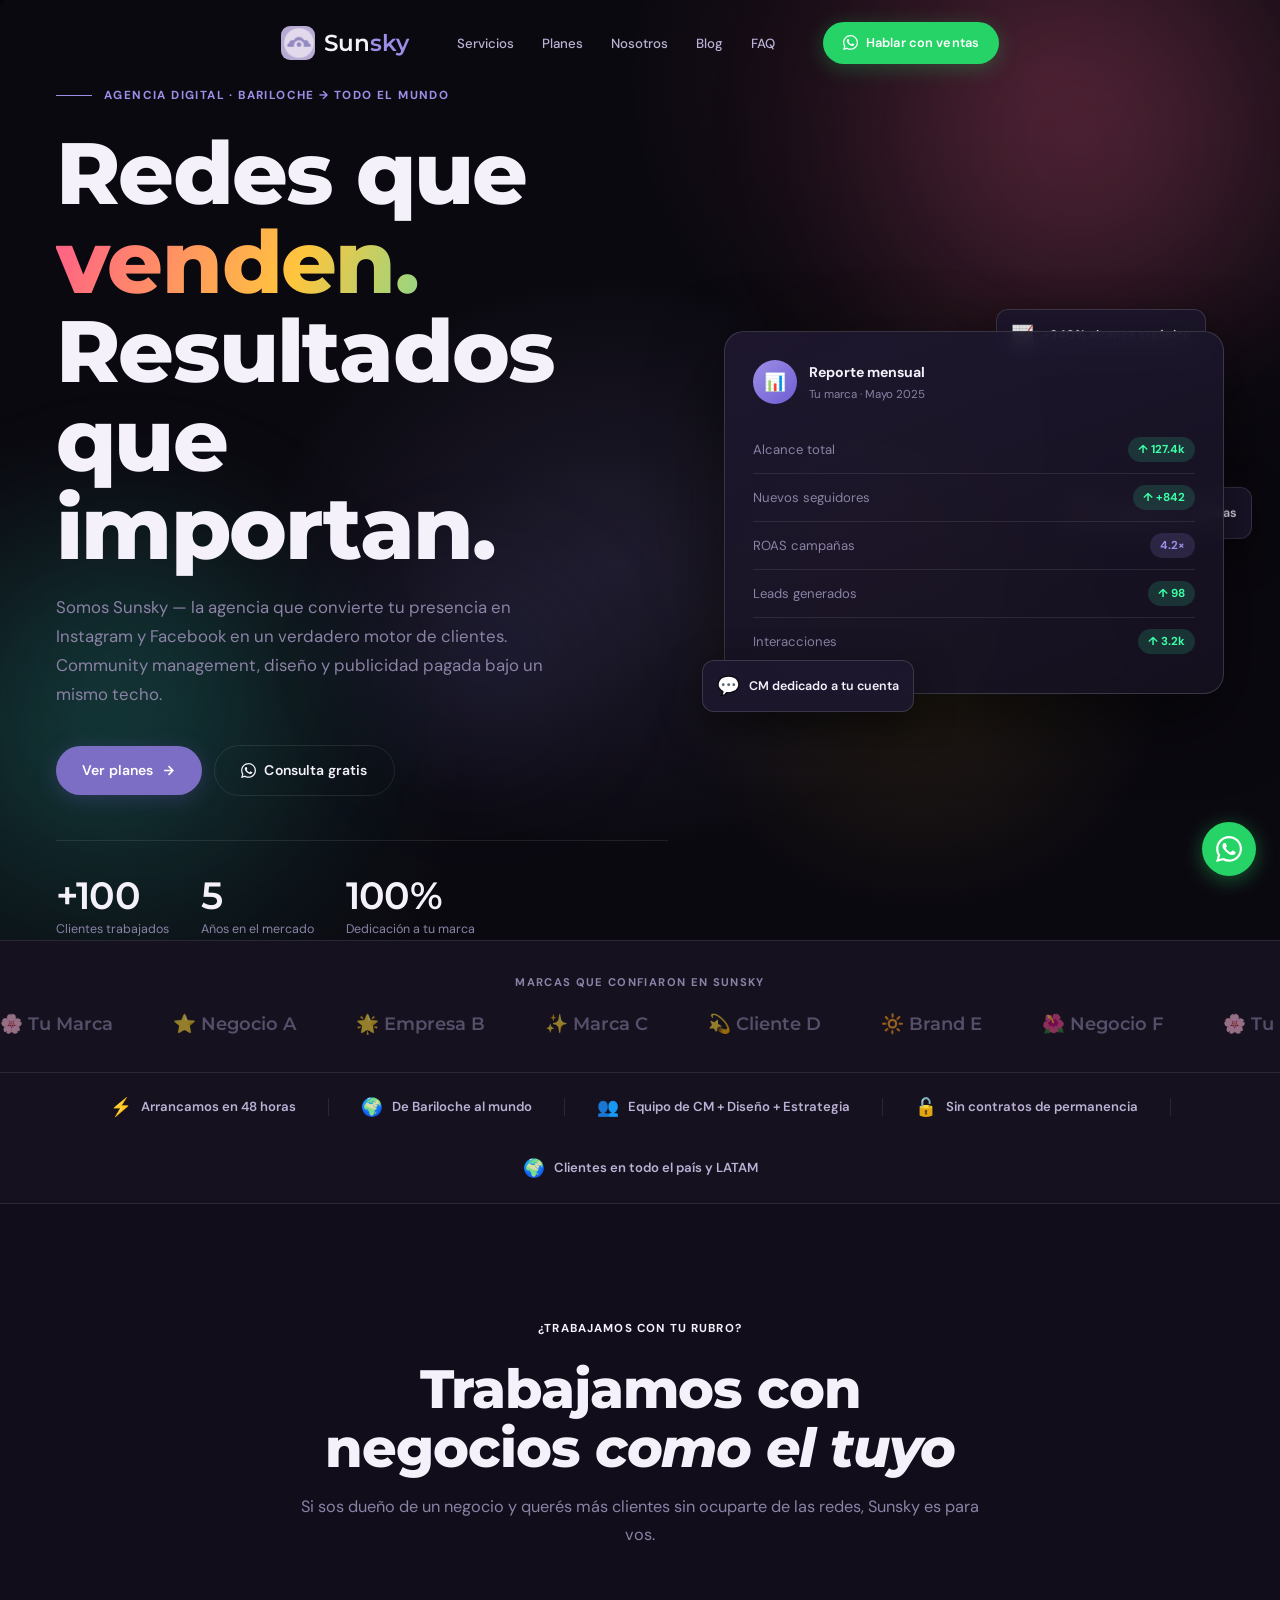
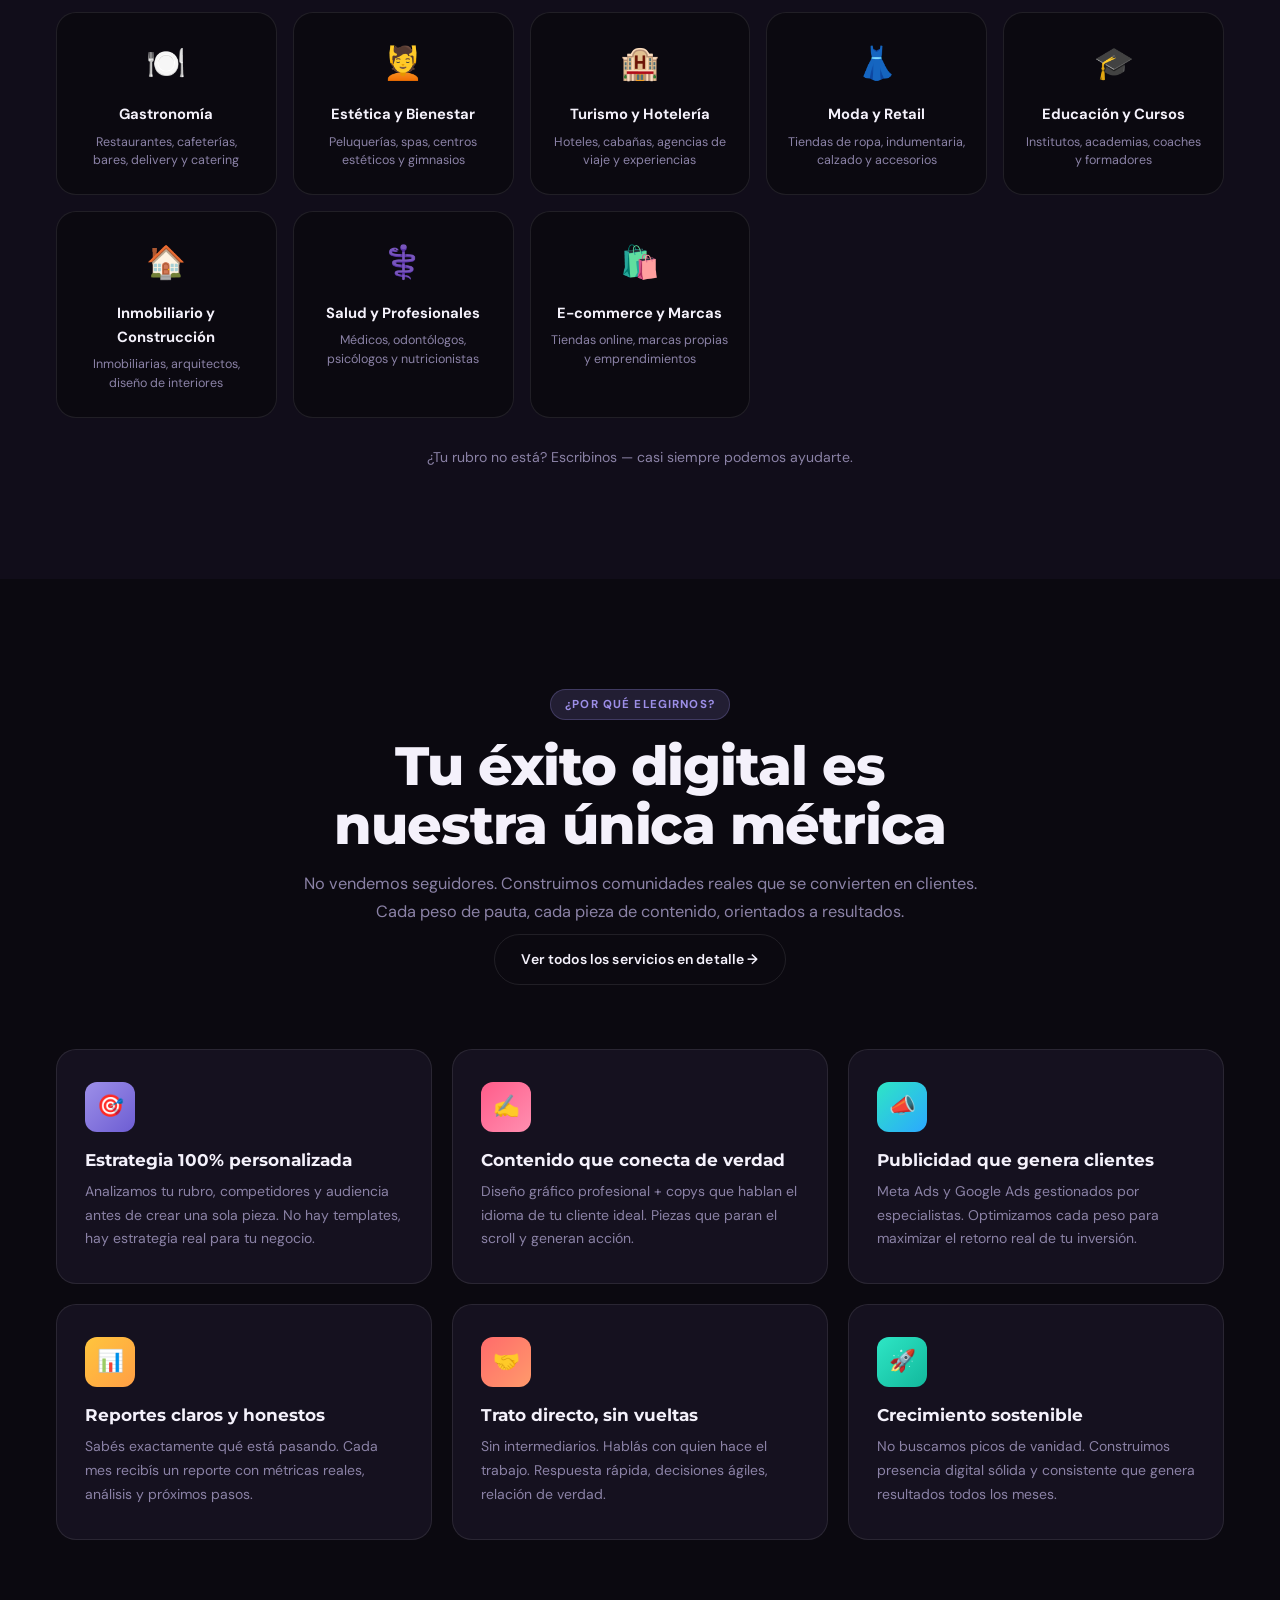
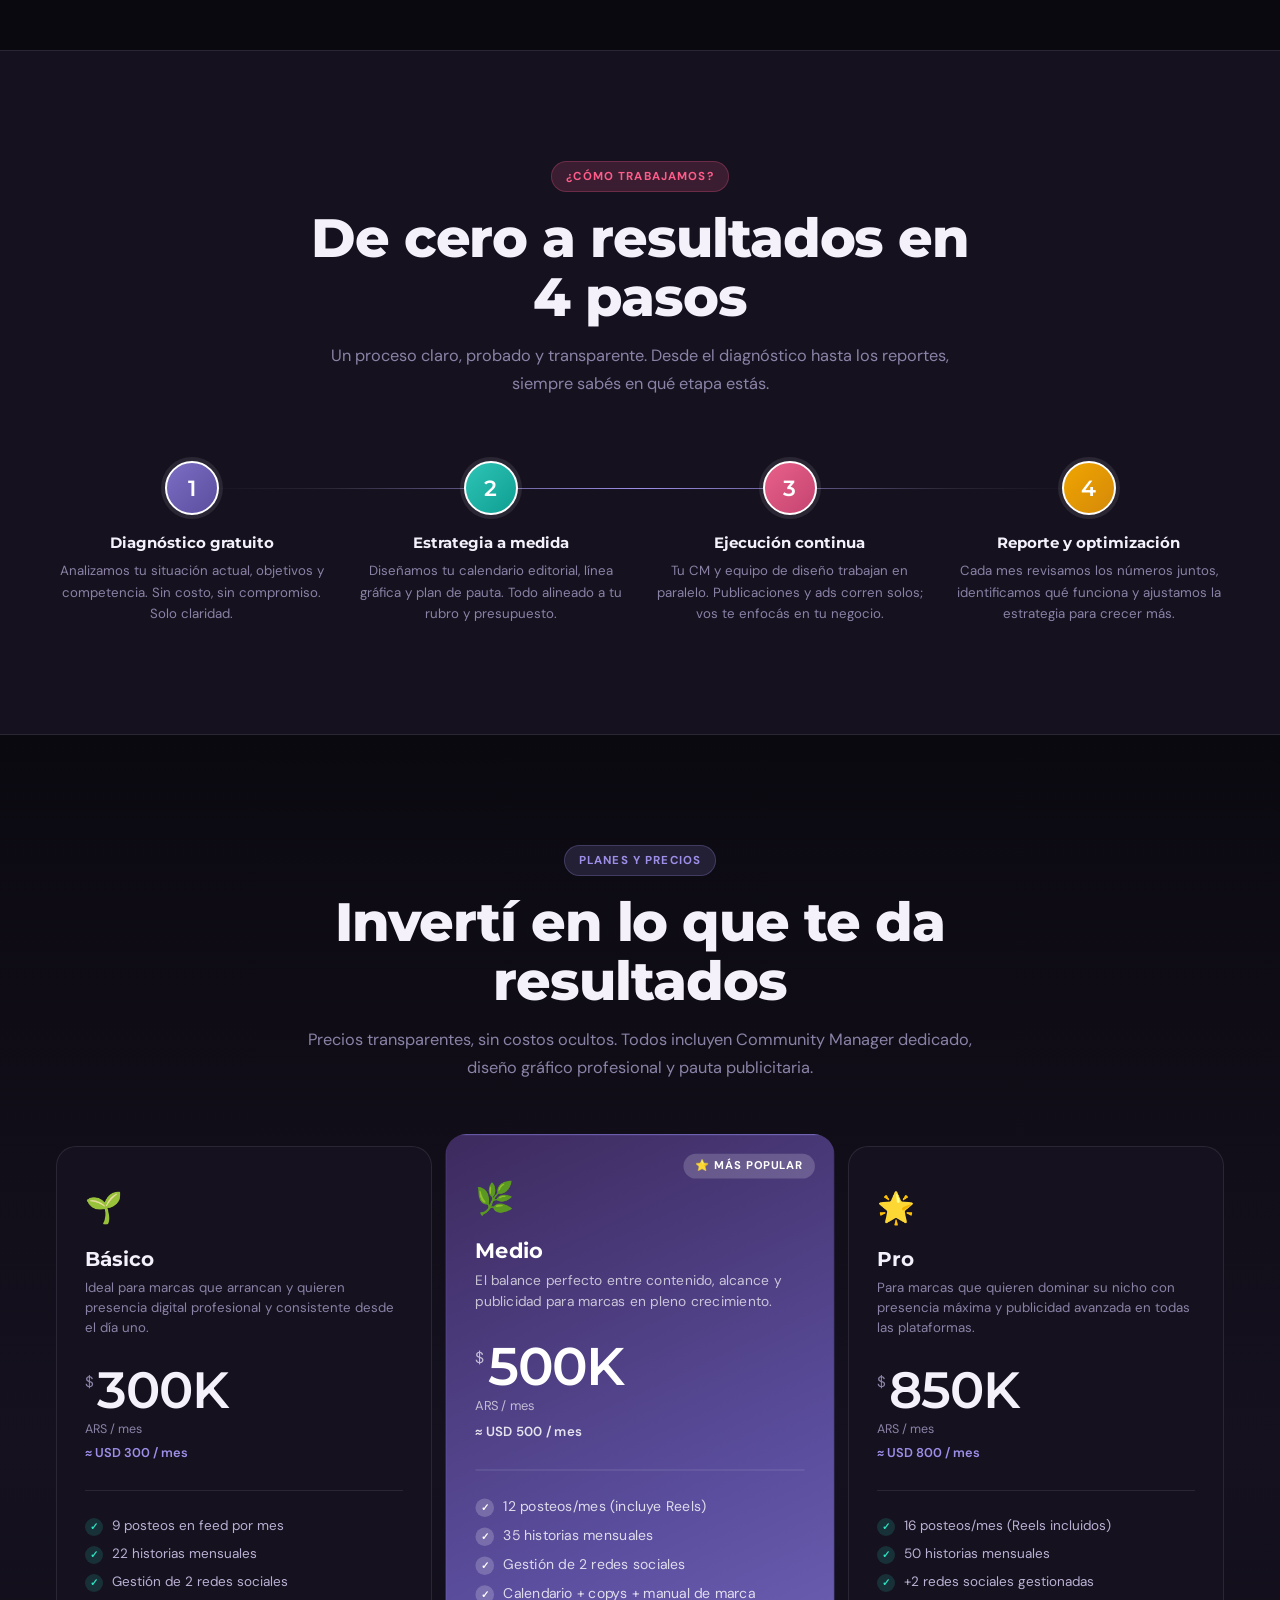
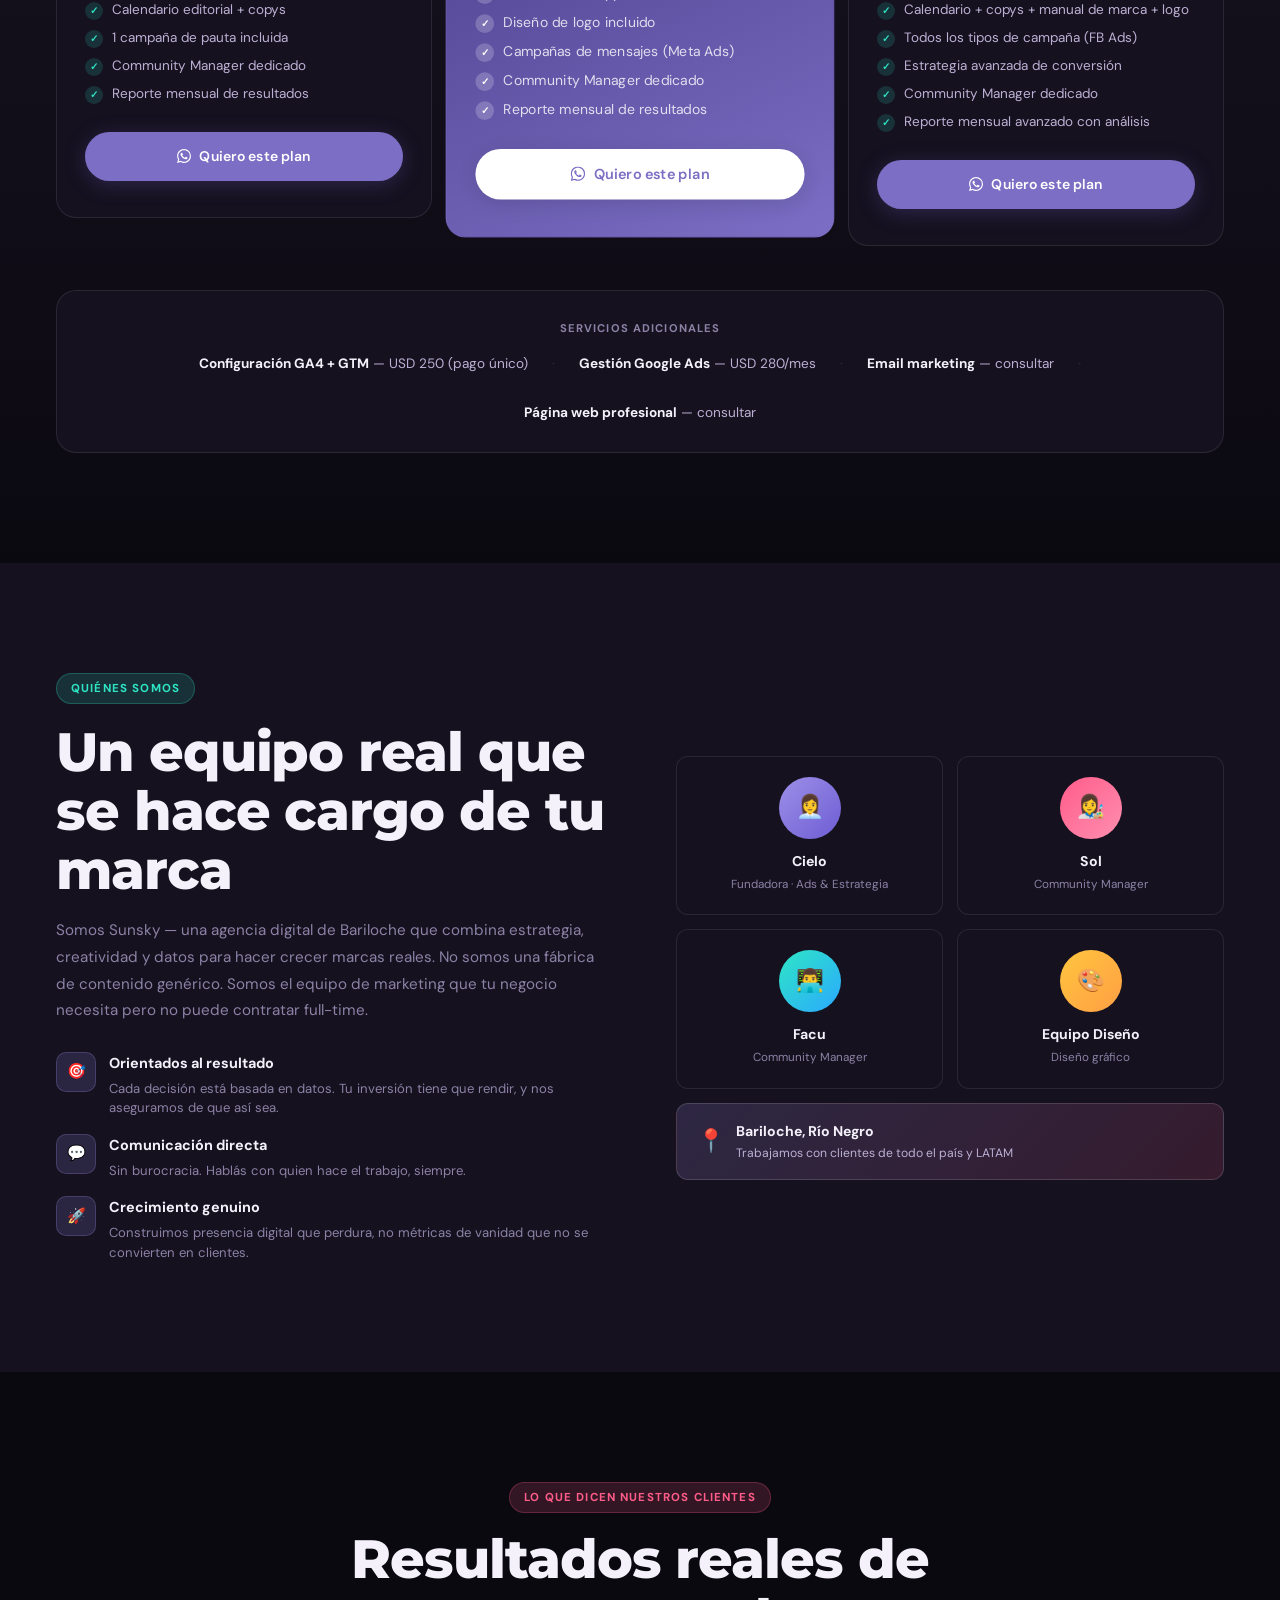
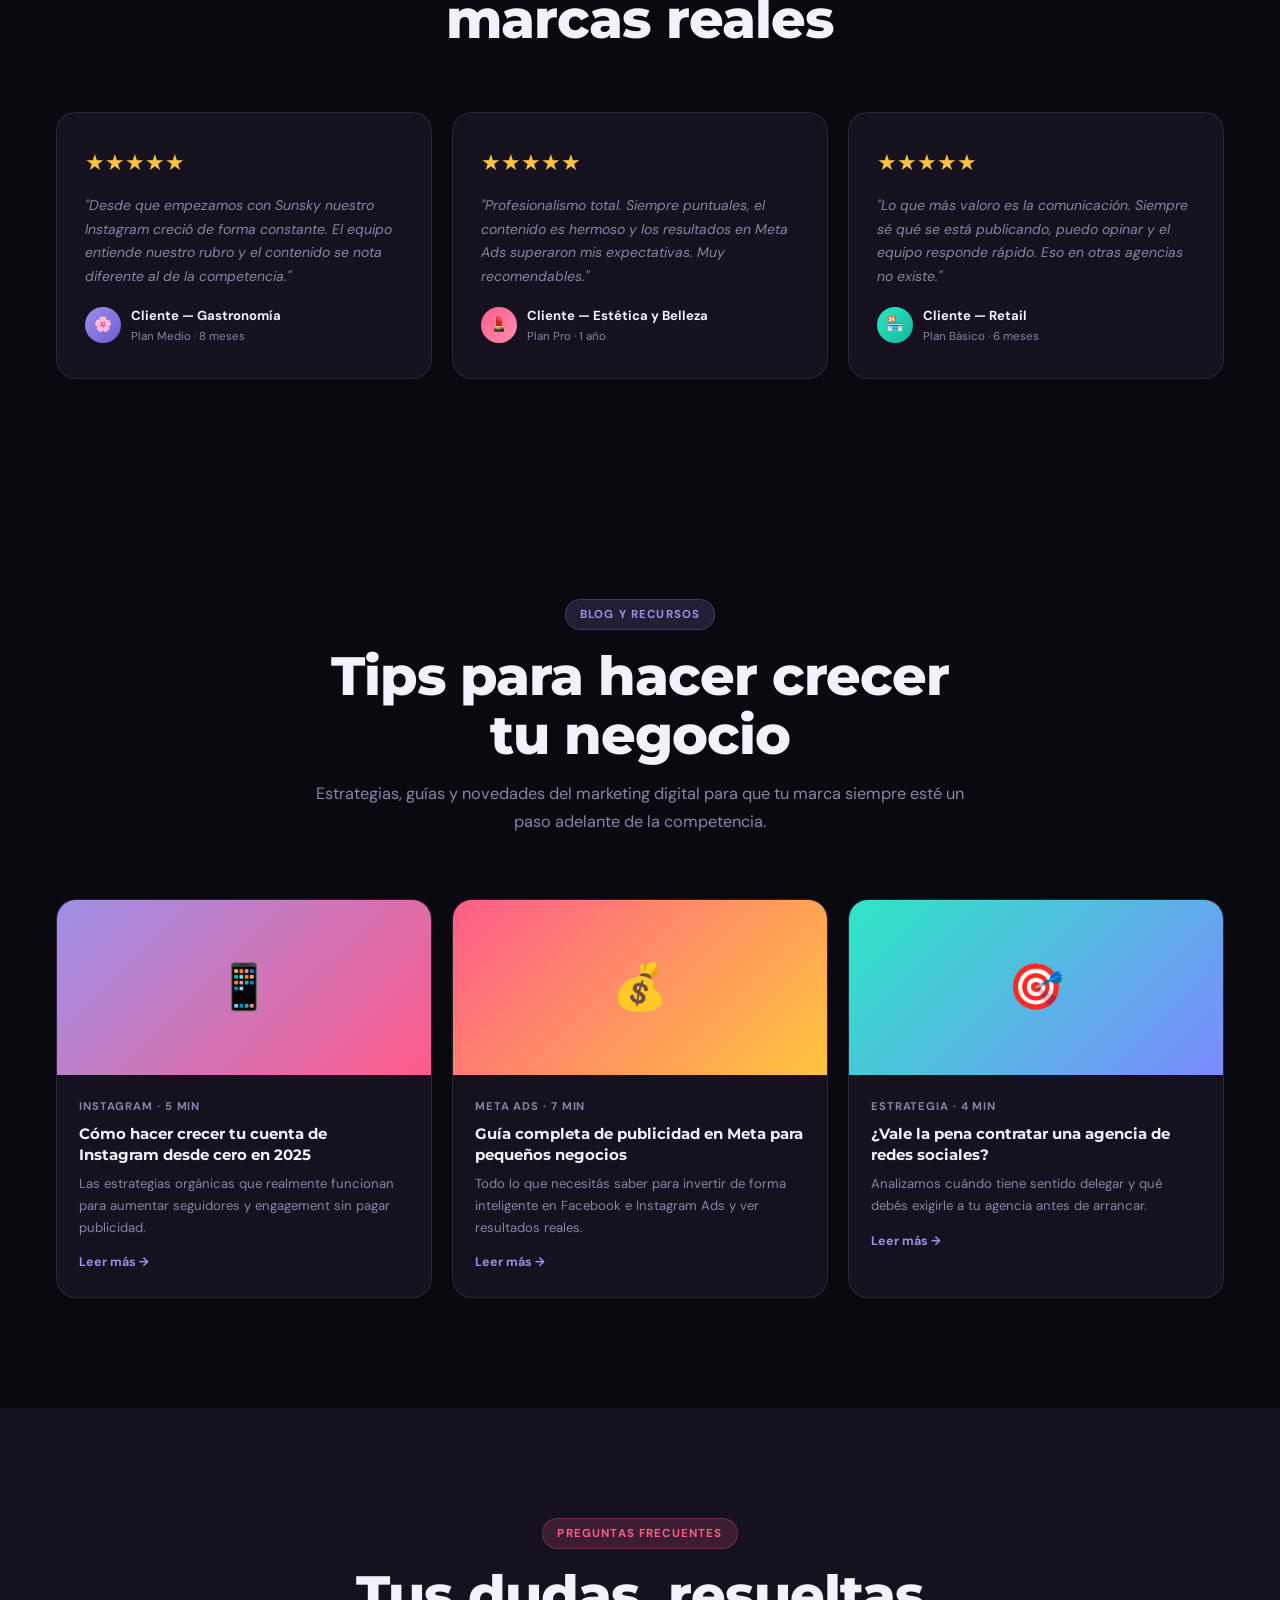
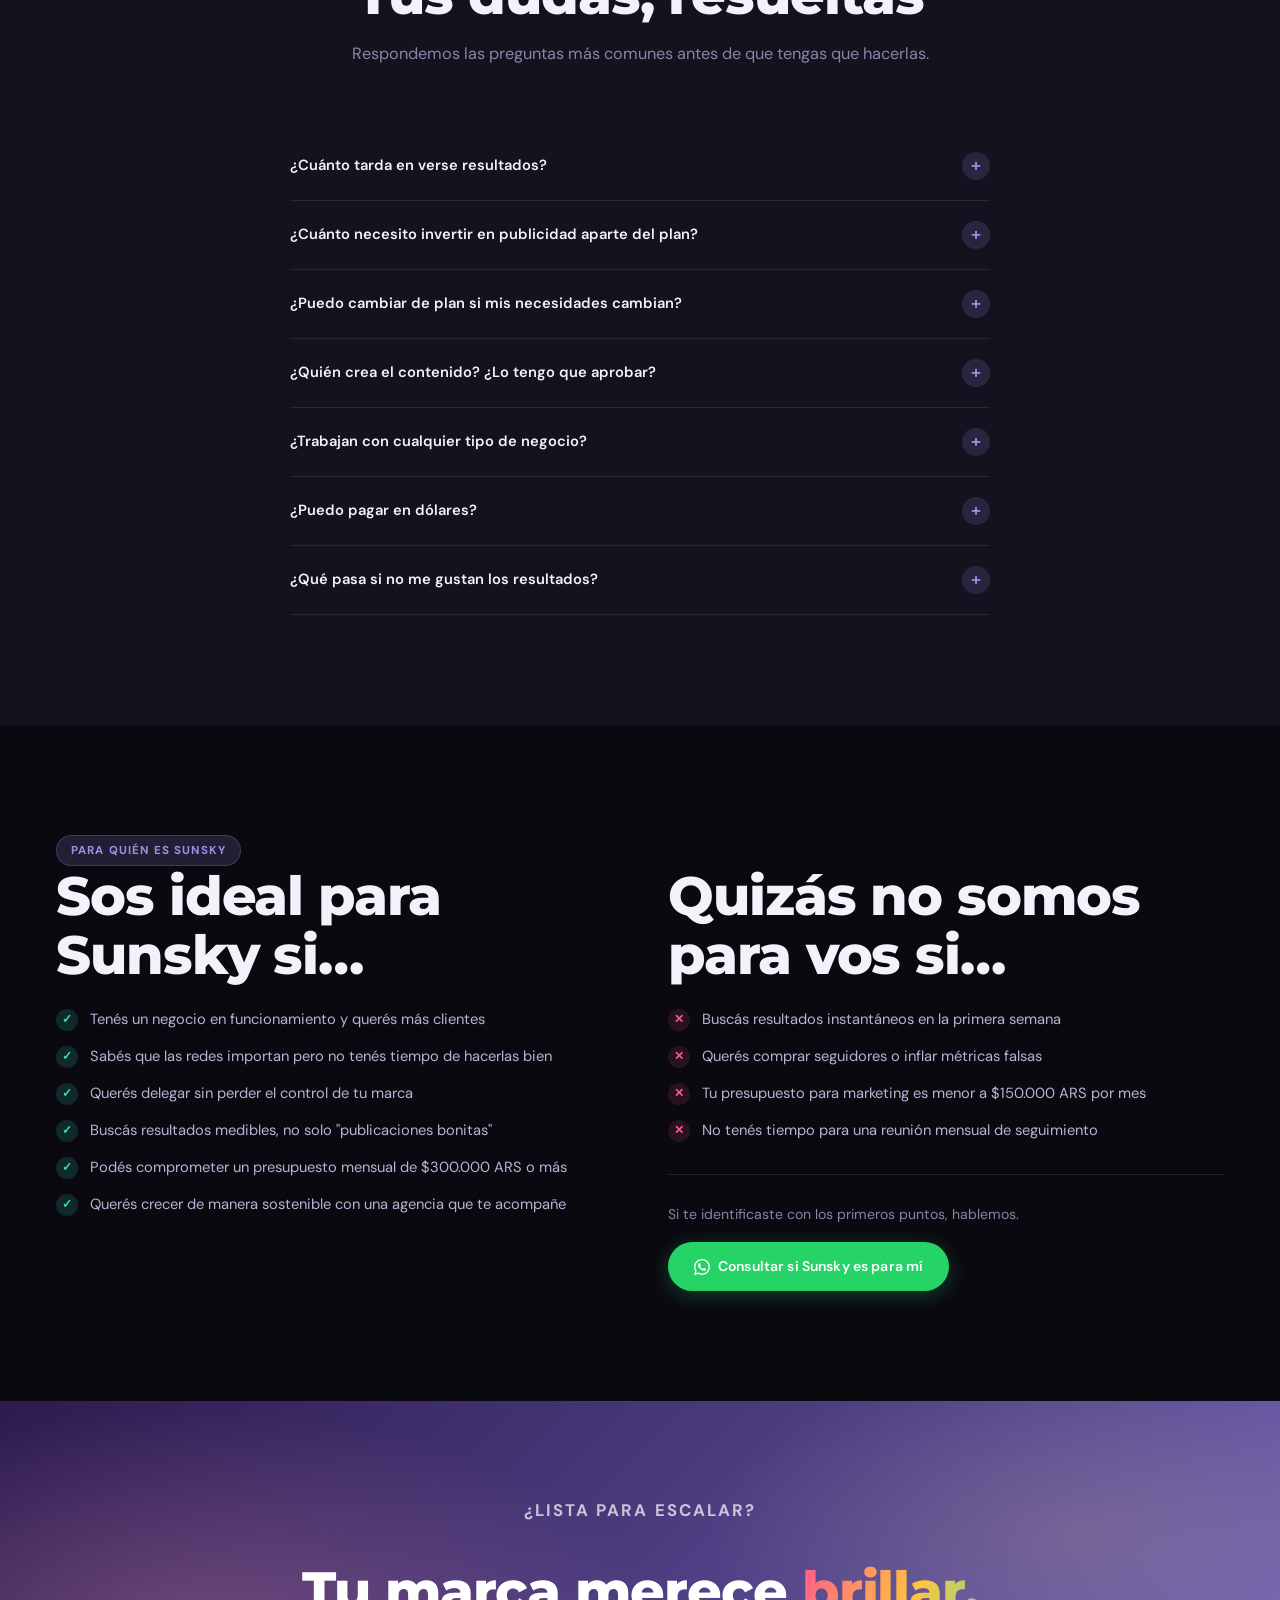
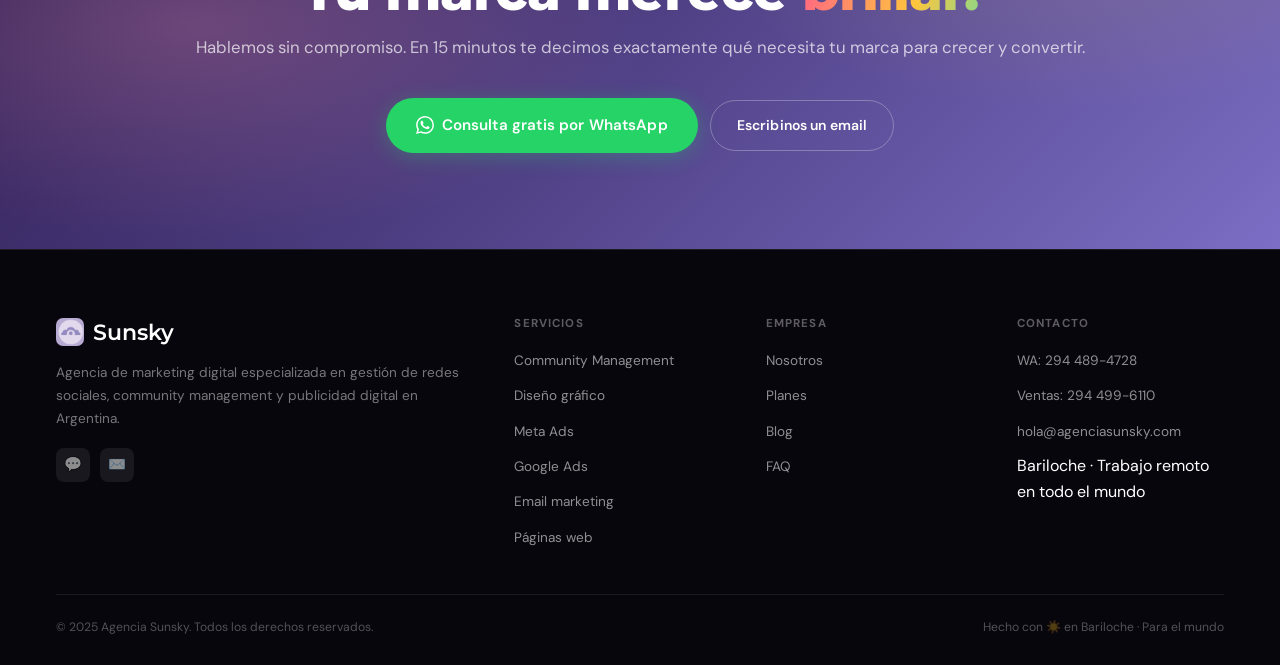
==== index.html @ d546318e "SEO: FAQ schema, BlogPosting schema, areaServed LATAM, canonicals - FAQPage schema en index.html → r" ====
<!DOCTYPE html>
<html lang="es">
<head>
  <meta charset="UTF-8">
  <meta name="viewport" content="width=device-width, initial-scale=1.0">
  <title>Agencia Sunsky | Community Manager Argentina 2026 · Gestión de Redes Sociales</title>

  <!-- SEO -->
  <meta name="description" content="Agencia Sunsky Bariloche — community manager y gestión profesional de redes sociales en Argentina. Meta Ads, Google Ads y diseño gráfico. Planes desde $300.000 ARS. Consultá sin cargo.">
  <meta name="keywords"    content="community manager argentina, agencia de redes sociales argentina, gestión redes sociales, manejo redes sociales pymes, meta ads argentina, google ads argentina, marketing digital bariloche, agencia marketing digital patagonia, agencia redes sociales 2026">
  <meta name="author"      content="Agencia Sunsky">
  <meta name="robots"      content="index, follow">
  <meta name="google-site-verification" content="sJ2mDbjE0zZZsp1W5fBVaF_P_R3UQ0dWhC__g78M39I">
  <meta name="theme-color" content="#0B0910">
  <link rel="canonical"    href="https://agenciasunsky.com">
  <link rel="icon" type="image/png" href="assets/img/logo-icono.png">

  <!-- Open Graph -->
  <meta property="og:title"       content="Agencia Sunsky | Redes que venden. Resultados que importan.">
  <meta property="og:description" content="Community manager, diseño gráfico y publicidad pagada en Argentina. CM dedicado incluido en todos los planes.">
  <meta property="og:type"        content="website">
  <meta property="og:url"         content="https://agenciasunsky.com">
  <meta property="og:locale"      content="es_AR">
  <meta property="og:image"       content="https://agenciasunsky.com/assets/img/og-image.png">
  <meta property="og:image:width" content="1200">
  <meta property="og:image:height" content="630">
  <meta name="twitter:card"       content="summary_large_image">
  <meta name="twitter:image"      content="https://agenciasunsky.com/assets/img/og-image.png">

  <!-- Google Fonts -->
  <link rel="preconnect" href="https://fonts.googleapis.com">
  <link rel="preconnect" href="https://fonts.gstatic.com" crossorigin>
  <link href="https://fonts.googleapis.com/css2?family=Montserrat:ital,wght@0,400;0,500;0,600;0,700;0,800;0,900;1,600;1,800&family=DM+Sans:opsz,wght@9..40,300;9..40,400;9..40,500;9..40,600;9..40,700&display=swap" rel="stylesheet">

  <!-- Stylesheets (orden importante: variables → animaciones → componentes → layout) -->
  <link rel="stylesheet" href="css/variables.css">
  <link rel="stylesheet" href="css/animations.css">
  <link rel="stylesheet" href="css/components.css">
  <link rel="stylesheet" href="css/layout.css">

  <!-- Structured Data (Schema.org) -->
  <script type="application/ld+json">
  {
    "@context": "https://schema.org",
    "@type": "MarketingAgency",
    "name": "Agencia Sunsky",
    "url": "https://agenciasunsky.com",
    "email": "hola@agenciasunsky.com",
    "telephone": "+542944894728",
    "description": "Agencia de gestión de redes sociales, community management y campañas publicitarias en Argentina.",
    "address": {
      "@type": "PostalAddress",
      "addressLocality": "Bariloche",
      "addressRegion": "Río Negro",
      "addressCountry": "AR"
    },
    "areaServed": ["Argentina", "Uruguay", "Chile", "Paraguay", "Bolivia", "Perú", "Colombia", "México"],
    "priceRange": "$$",
    "hasOfferCatalog": {
      "@type": "OfferCatalog",
      "name": "Planes de Gestión de Redes Sociales",
      "itemListElement": [
        { "@type": "Offer", "name": "Plan Básico", "price": "300000", "priceCurrency": "ARS" },
        { "@type": "Offer", "name": "Plan Medio",  "price": "500000", "priceCurrency": "ARS" },
        { "@type": "Offer", "name": "Plan Pro",    "price": "850000", "priceCurrency": "ARS" }
      ]
    }
  }
  </script>

  <!-- FAQ Schema — rich results en Google -->
  <script type="application/ld+json">
  {
    "@context": "https://schema.org",
    "@type": "FAQPage",
    "mainEntity": [
      {
        "@type": "Question",
        "name": "¿Cuánto tarda en verse resultados con una agencia de redes sociales?",
        "acceptedAnswer": {
          "@type": "Answer",
          "text": "Los primeros resultados son visibles desde el primer mes: mayor consistencia, mejor estética de perfil y métricas de alcance crecientes. El crecimiento sostenido en seguidores y leads suele consolidarse entre el 2° y 3° mes de trabajo continuo."
        }
      },
      {
        "@type": "Question",
        "name": "¿Cuánto necesito invertir en publicidad además del plan de community management?",
        "acceptedAnswer": {
          "@type": "Answer",
          "text": "El presupuesto de pauta va directo a Meta o Google — vos lo definís. Recomendamos un mínimo de $50.000–$100.000 ARS mensuales para Meta Ads. Para Google Ads, USD 150–200/mes. El fee de gestión de Sunsky ya está incluido en tu plan."
        }
      },
      {
        "@type": "Question",
        "name": "¿Puedo cambiar de plan si mis necesidades cambian?",
        "acceptedAnswer": {
          "@type": "Answer",
          "text": "Sí, siempre. Podés escalar o reducir tu plan con 30 días de anticipación. No hay contratos de permanencia mínima más allá del primer mes."
        }
      },
      {
        "@type": "Question",
        "name": "¿Quién crea el contenido para las redes sociales?",
        "acceptedAnswer": {
          "@type": "Answer",
          "text": "Nuestro equipo completo: el Community Manager redacta los textos y gestiona la comunidad, el equipo de diseño crea todas las piezas visuales. Vos revisás y aprobás el calendario antes de cada mes. Nada se publica sin tu OK."
        }
      },
      {
        "@type": "Question",
        "name": "¿Con qué tipo de negocios trabaja Agencia Sunsky?",
        "acceptedAnswer": {
          "@type": "Answer",
          "text": "Tenemos experiencia en gastronomía, moda, estética y salud, servicios profesionales, educación, turismo, retail y más. Antes de arrancar hacemos un diagnóstico para entender tu rubro específico y competencia local."
        }
      },
      {
        "@type": "Question",
        "name": "¿Puedo pagar en dólares los servicios de community management?",
        "acceptedAnswer": {
          "@type": "Answer",
          "text": "Sí. Aceptamos pago en ARS y USD. Para clientes del exterior o que prefieren dolarizar, cada plan tiene su equivalente en dólares. Consultanos por el método de pago que mejor te funcione."
        }
      }
    ]
  }
  </script>
</head>
<body>

  <!-- Cursor personalizado (desktop) -->
  <div id="cursor"></div>


  <!-- ================================================
       NAV
  ================================================ -->
  <nav id="navbar">
    <div class="container">
      <div class="nav-inner">

        <a href="#" class="nav-logo">
          <div class="nav-logo-icon">
            <img src="assets/img/logo-icono.png" alt="Sunsky logo" width="34" height="34">
          </div>
          <span>Sun<em>sky</em></span>
        </a>

        <ul class="nav-links">
          <li><a href="/servicios">Servicios</a></li>
          <li><a href="#planes">Planes</a></li>
          <li><a href="#nosotros">Nosotros</a></li>
          <li><a href="#blog">Blog</a></li>
          <li><a href="#faq">FAQ</a></li>
        </ul>

        <a href="https://wa.me/542944996110?text=Hola!%20Vi%20la%20web%20de%20Sunsky%20y%20quiero%20consultar%20sobre%20sus%20servicios."
           class="btn btn-wa btn-sm nav-cta">
          <svg width="15" height="15" viewBox="0 0 24 24" fill="currentColor" aria-hidden="true"><path d="M17.472 14.382c-.297-.149-1.758-.867-2.03-.967-.273-.099-.471-.148-.67.15-.197.297-.767.966-.94 1.164-.173.199-.347.223-.644.075-.297-.15-1.255-.463-2.39-1.475-.883-.788-1.48-1.761-1.653-2.059-.173-.297-.018-.458.13-.606.134-.133.298-.347.446-.52.149-.174.198-.298.298-.497.099-.198.05-.371-.025-.52-.075-.149-.669-1.612-.916-2.207-.242-.579-.487-.5-.669-.51-.173-.008-.371-.01-.57-.01-.198 0-.52.074-.792.372-.272.297-1.04 1.016-1.04 2.479 0 1.462 1.065 2.875 1.213 3.074.149.198 2.096 3.2 5.077 4.487.709.306 1.262.489 1.694.625.712.227 1.36.195 1.871.118.571-.085 1.758-.719 2.006-1.413.248-.694.248-1.289.173-1.413-.074-.124-.272-.198-.57-.347m-5.421 7.403h-.004a9.87 9.87 0 01-5.031-1.378l-.361-.214-3.741.982.998-3.648-.235-.374a9.86 9.86 0 01-1.51-5.26c.001-5.45 4.436-9.884 9.888-9.884 2.64 0 5.122 1.03 6.988 2.898a9.825 9.825 0 012.893 6.994c-.003 5.45-4.437 9.884-9.885 9.884m8.413-18.297A11.815 11.815 0 0012.05 0C5.495 0 .16 5.335.157 11.892c0 2.096.547 4.142 1.588 5.945L.057 24l6.305-1.654a11.882 11.882 0 005.683 1.448h.005c6.554 0 11.89-5.335 11.893-11.893a11.821 11.821 0 00-3.48-8.413z"/></svg>
          Hablar con ventas
        </a>

        <button class="hamburger" id="hamburger" aria-label="Abrir menú">
          <span></span>
          <span></span>
          <span></span>
        </button>

      </div>
    </div>
  </nav>

  <!-- Menú mobile -->
  <div class="mobile-menu" id="mobileMenu">
    <a href="#servicios"  onclick="closeMobile()">Servicios</a>
    <a href="#planes"     onclick="closeMobile()">Planes</a>
    <a href="#nosotros"   onclick="closeMobile()">Nosotros</a>
    <a href="#blog"       onclick="closeMobile()">Blog</a>
    <a href="#faq"        onclick="closeMobile()">FAQ</a>
    <a href="https://wa.me/542944996110" class="btn btn-wa" style="justify-content:center;margin-top:8px;">
      WhatsApp Ventas
    </a>
  </div>


  <!-- ================================================
       HERO
  ================================================ -->
  <section class="hero">
    <div class="hero-mesh"></div>
    <div class="orb orb-a"></div>
    <div class="orb orb-b"></div>
    <div class="orb orb-c"></div>
    <div class="orb-d"></div>

    <div class="container">
      <div class="hero-content">

        <!-- Texto izquierdo -->
        <div class="hero-left">
          <div class="hero-eyebrow reveal">
            <div class="line"></div>
            <span>Agencia Digital · Bariloche → todo el mundo</span>
          </div>

          <h1 class="serif reveal d1">
            Redes que <em>venden.</em><br>
            Resultados que importan.
          </h1>

          <p class="hero-sub reveal d2">
            Somos Sunsky — la agencia que convierte tu presencia en Instagram y Facebook en un verdadero motor de clientes. Community management, diseño y publicidad pagada bajo un mismo techo.
          </p>

          <div class="hero-actions reveal d3">
            <a href="#planes" class="btn btn-primary">
              Ver planes
              <svg width="15" height="15" viewBox="0 0 24 24" fill="none" stroke="currentColor" stroke-width="2.5" aria-hidden="true"><path d="M5 12h14M12 5l7 7-7 7"/></svg>
            </a>
            <a href="https://wa.me/542944996110?text=Hola!%20Quiero%20consultar%20sobre%20los%20servicios%20de%20Sunsky."
               class="btn btn-ghost">
              <svg width="15" height="15" viewBox="0 0 24 24" fill="currentColor" aria-hidden="true"><path d="M17.472 14.382c-.297-.149-1.758-.867-2.03-.967-.273-.099-.471-.148-.67.15-.197.297-.767.966-.94 1.164-.173.199-.347.223-.644.075-.297-.15-1.255-.463-2.39-1.475-.883-.788-1.48-1.761-1.653-2.059-.173-.297-.018-.458.13-.606.134-.133.298-.347.446-.52.149-.174.198-.298.298-.497.099-.198.05-.371-.025-.52-.075-.149-.669-1.612-.916-2.207-.242-.579-.487-.5-.669-.51-.173-.008-.371-.01-.57-.01-.198 0-.52.074-.792.372-.272.297-1.04 1.016-1.04 2.479 0 1.462 1.065 2.875 1.213 3.074.149.198 2.096 3.2 5.077 4.487.709.306 1.262.489 1.694.625.712.227 1.36.195 1.871.118.571-.085 1.758-.719 2.006-1.413.248-.694.248-1.289.173-1.413-.074-.124-.272-.198-.57-.347m-5.421 7.403h-.004a9.87 9.87 0 01-5.031-1.378l-.361-.214-3.741.982.998-3.648-.235-.374a9.86 9.86 0 01-1.51-5.26c.001-5.45 4.436-9.884 9.888-9.884 2.64 0 5.122 1.03 6.988 2.898a9.825 9.825 0 012.893 6.994c-.003 5.45-4.437 9.884-9.885 9.884m8.413-18.297A11.815 11.815 0 0012.05 0C5.495 0 .16 5.335.157 11.892c0 2.096.547 4.142 1.588 5.945L.057 24l6.305-1.654a11.882 11.882 0 005.683 1.448h.005c6.554 0 11.89-5.335 11.893-11.893a11.821 11.821 0 00-3.48-8.413z"/></svg>
              Consulta gratis
            </a>
          </div>

          <div class="hero-stats reveal d4">
            <div>
              <div class="stat-num serif">+100</div>
              <div class="stat-label">Clientes trabajados</div>
            </div>
            <div>
              <div class="stat-num serif">5</div>
              <div class="stat-label">Años en el mercado</div>
            </div>
            <div>
              <div class="stat-num serif">100%</div>
              <div class="stat-label">Dedicación a tu marca</div>
            </div>
          </div>
        </div><!-- /hero-left -->

        <!-- Visual derecho (dashboard card) -->
        <div class="hero-visual reveal d2">
          <div class="pill pill-top">
            <span class="pill-ico">📈</span>+340% alcance orgánico
          </div>
          <div class="pill pill-mid">
            <span class="pill-ico">⚡</span>Resultados en 30 días
          </div>

          <div class="hero-card shine">
            <div class="card-top">
              <div class="card-avatar">📊</div>
              <div>
                <div class="card-title">Reporte mensual</div>
                <div class="card-sub">Tu marca · Mayo 2025</div>
              </div>
            </div>
            <div class="metric-row">
              <span class="metric-lbl">Alcance total</span>
              <span class="badge badge-green">↑ 127.4k</span>
            </div>
            <div class="metric-row">
              <span class="metric-lbl">Nuevos seguidores</span>
              <span class="badge badge-green">↑ +842</span>
            </div>
            <div class="metric-row">
              <span class="metric-lbl">ROAS campañas</span>
              <span class="badge badge-purple">4.2×</span>
            </div>
            <div class="metric-row">
              <span class="metric-lbl">Leads generados</span>
              <span class="badge badge-green">↑ 98</span>
            </div>
            <div class="metric-row">
              <span class="metric-lbl">Interacciones</span>
              <span class="badge badge-green">↑ 3.2k</span>
            </div>
          </div>

          <div class="pill pill-bot">
            <span class="pill-ico">💬</span>CM dedicado a tu cuenta
          </div>
        </div><!-- /hero-visual -->

      </div>
    </div>
  </section>


  <!-- ================================================
       LOGO STRIP
  ================================================ -->
  <div class="logo-strip">
    <p class="logo-strip-label">Marcas que confiaron en Sunsky</p>
    <div class="logos-overflow">
      <div class="logos-track">
        <div class="logos-half">
          <!-- Reemplazá con los logos reales de tus clientes -->
          <div class="logo-item">🌸 Tu Marca</div>
          <div class="logo-item">⭐ Negocio A</div>
          <div class="logo-item">🌟 Empresa B</div>
          <div class="logo-item">✨ Marca C</div>
          <div class="logo-item">💫 Cliente D</div>
          <div class="logo-item">🔆 Brand E</div>
          <div class="logo-item">🌺 Negocio F</div>
        </div>
        <div class="logos-half" aria-hidden="true">
          <div class="logo-item">🌸 Tu Marca</div>
          <div class="logo-item">⭐ Negocio A</div>
          <div class="logo-item">🌟 Empresa B</div>
          <div class="logo-item">✨ Marca C</div>
          <div class="logo-item">💫 Cliente D</div>
          <div class="logo-item">🔆 Brand E</div>
          <div class="logo-item">🌺 Negocio F</div>
        </div>
      </div>
    </div>
  </div>


  <!-- ================================================
       TRUST BAR
  ================================================ -->
  <div class="trust-bar">
    <div class="container">
      <div class="trust-bar-inner">
        <div class="trust-item"><span class="trust-item-icon">⚡</span> Arrancamos en 48 horas</div>
        <div class="trust-divider"></div>
        <div class="trust-item"><span class="trust-item-icon">🌍</span> De Bariloche al mundo</div>
        <div class="trust-divider"></div>
        <div class="trust-item"><span class="trust-item-icon">👥</span> Equipo de CM + Diseño + Estrategia</div>
        <div class="trust-divider"></div>
        <div class="trust-item"><span class="trust-item-icon">🔓</span> Sin contratos de permanencia</div>
        <div class="trust-divider"></div>
        <div class="trust-item"><span class="trust-item-icon">🌍</span> Clientes en todo el país y LATAM</div>
      </div>
    </div>
  </div>


  <!-- ================================================
       PARA QUIÉN ES SUNSKY (industrias)
  ================================================ -->
  <section class="section section-industries" id="para-quien">
    <div class="container">
      <div class="section-head">
        <span class="tag tag-teal reveal">¿Trabajamos con tu rubro?</span>
        <h2 class="serif reveal">Trabajamos con negocios <em>como el tuyo</em></h2>
        <p class="reveal">Si sos dueño de un negocio y querés más clientes sin ocuparte de las redes, Sunsky es para vos.</p>
      </div>
      <div class="industries-grid reveal">
        <div class="industry-card">
          <div class="industry-icon">🍽️</div>
          <h4>Gastronomía</h4>
          <p>Restaurantes, cafeterías, bares, delivery y catering</p>
        </div>
        <div class="industry-card">
          <div class="industry-icon">💆</div>
          <h4>Estética y Bienestar</h4>
          <p>Peluquerías, spas, centros estéticos y gimnasios</p>
        </div>
        <div class="industry-card">
          <div class="industry-icon">🏨</div>
          <h4>Turismo y Hotelería</h4>
          <p>Hoteles, cabañas, agencias de viaje y experiencias</p>
        </div>
        <div class="industry-card">
          <div class="industry-icon">👗</div>
          <h4>Moda y Retail</h4>
          <p>Tiendas de ropa, indumentaria, calzado y accesorios</p>
        </div>
        <div class="industry-card">
          <div class="industry-icon">🎓</div>
          <h4>Educación y Cursos</h4>
          <p>Institutos, academias, coaches y formadores</p>
        </div>
        <div class="industry-card">
          <div class="industry-icon">🏠</div>
          <h4>Inmobiliario y Construcción</h4>
          <p>Inmobiliarias, arquitectos, diseño de interiores</p>
        </div>
        <div class="industry-card">
          <div class="industry-icon">⚕️</div>
          <h4>Salud y Profesionales</h4>
          <p>Médicos, odontólogos, psicólogos y nutricionistas</p>
        </div>
        <div class="industry-card">
          <div class="industry-icon">🛍️</div>
          <h4>E-commerce y Marcas</h4>
          <p>Tiendas online, marcas propias y emprendimientos</p>
        </div>
      </div>
      <p class="industries-note reveal">¿Tu rubro no está? Escribinos — casi siempre podemos ayudarte.</p>
    </div>
  </section>

  <!-- ================================================
       POR QUÉ SUNSKY  (#servicios)
  ================================================ -->
  <section class="section" id="servicios">
    <div class="container">
      <div class="section-head">
        <span class="tag tag-purple reveal">¿Por qué elegirnos?</span>
        <h2 class="serif reveal">Tu éxito digital es nuestra única métrica</h2>
        <p class="reveal">No vendemos seguidores. Construimos comunidades reales que se convierten en clientes. Cada peso de pauta, cada pieza de contenido, orientados a resultados.</p>
        <a href="/servicios" class="btn btn-ghost reveal" style="margin-top:8px;">
          Ver todos los servicios en detalle →
        </a>
      </div>

      <div class="values-grid">
        <div class="value-card reveal">
          <div class="v-icon purple">🎯</div>
          <h3>Estrategia 100% personalizada</h3>
          <p>Analizamos tu rubro, competidores y audiencia antes de crear una sola pieza. No hay templates, hay estrategia real para tu negocio.</p>
        </div>
        <div class="value-card reveal d1">
          <div class="v-icon rose">✍️</div>
          <h3>Contenido que conecta de verdad</h3>
          <p>Diseño gráfico profesional + copys que hablan el idioma de tu cliente ideal. Piezas que paran el scroll y generan acción.</p>
        </div>
        <div class="value-card reveal d2">
          <div class="v-icon teal">📣</div>
          <h3>Publicidad que genera clientes</h3>
          <p>Meta Ads y Google Ads gestionados por especialistas. Optimizamos cada peso para maximizar el retorno real de tu inversión.</p>
        </div>
        <div class="value-card reveal d1">
          <div class="v-icon peach">📊</div>
          <h3>Reportes claros y honestos</h3>
          <p>Sabés exactamente qué está pasando. Cada mes recibís un reporte con métricas reales, análisis y próximos pasos.</p>
        </div>
        <div class="value-card reveal d2">
          <div class="v-icon coral">🤝</div>
          <h3>Trato directo, sin vueltas</h3>
          <p>Sin intermediarios. Hablás con quien hace el trabajo. Respuesta rápida, decisiones ágiles, relación de verdad.</p>
        </div>
        <div class="value-card reveal d3">
          <div class="v-icon sage">🚀</div>
          <h3>Crecimiento sostenible</h3>
          <p>No buscamos picos de vanidad. Construimos presencia digital sólida y consistente que genera resultados todos los meses.</p>
        </div>
      </div>
    </div>
  </section>


  <!-- ================================================
       PROCESO  (#proceso)
  ================================================ -->
  <section class="section" id="proceso">
    <div class="container">
      <div class="section-head">
        <span class="tag tag-rose reveal">¿Cómo trabajamos?</span>
        <h2 class="serif reveal">De cero a resultados en 4 pasos</h2>
        <p class="reveal">Un proceso claro, probado y transparente. Desde el diagnóstico hasta los reportes, siempre sabés en qué etapa estás.</p>
      </div>

      <div class="steps-grid">
        <div class="step reveal">
          <div class="step-num serif">1</div>
          <h3>Diagnóstico gratuito</h3>
          <p>Analizamos tu situación actual, objetivos y competencia. Sin costo, sin compromiso. Solo claridad.</p>
        </div>
        <div class="step reveal d1">
          <div class="step-num serif">2</div>
          <h3>Estrategia a medida</h3>
          <p>Diseñamos tu calendario editorial, línea gráfica y plan de pauta. Todo alineado a tu rubro y presupuesto.</p>
        </div>
        <div class="step reveal d2">
          <div class="step-num serif">3</div>
          <h3>Ejecución continua</h3>
          <p>Tu CM y equipo de diseño trabajan en paralelo. Publicaciones y ads corren solos; vos te enfocás en tu negocio.</p>
        </div>
        <div class="step reveal d3">
          <div class="step-num serif">4</div>
          <h3>Reporte y optimización</h3>
          <p>Cada mes revisamos los números juntos, identificamos qué funciona y ajustamos la estrategia para crecer más.</p>
        </div>
      </div>
    </div>
  </section>


  <!-- ================================================
       PLANES  (#planes)
  ================================================ -->
  <section class="section" id="planes">
    <div class="container">
      <div class="section-head">
        <span class="tag tag-purple reveal">Planes y precios</span>
        <h2 class="serif reveal">Invertí en lo que te da resultados</h2>
        <p class="reveal">Precios transparentes, sin costos ocultos. Todos incluyen Community Manager dedicado, diseño gráfico profesional y pauta publicitaria.</p>
      </div>

      <div class="planes-grid">

        <!-- Plan Básico -->
        <div class="plan-card reveal">
          <div class="plan-icon">🌱</div>
          <h3>Básico</h3>
          <p class="plan-desc">Ideal para marcas que arrancan y quieren presencia digital profesional y consistente desde el día uno.</p>
          <div class="plan-pricing">
            <div class="plan-ars">
              <span class="ars-sym">$</span>
              <span class="ars-num serif">300K</span>
            </div>
            <div class="plan-period">ARS / mes</div>
            <div class="plan-usd">≈ USD 300 / mes</div>
          </div>
          <ul class="plan-features">
            <li class="plan-feat"><div class="chk">✓</div><span>9 posteos en feed por mes</span></li>
            <li class="plan-feat"><div class="chk">✓</div><span>22 historias mensuales</span></li>
            <li class="plan-feat"><div class="chk">✓</div><span>Gestión de 2 redes sociales</span></li>
            <li class="plan-feat"><div class="chk">✓</div><span>Calendario editorial + copys</span></li>
            <li class="plan-feat"><div class="chk">✓</div><span>1 campaña de pauta incluida</span></li>
            <li class="plan-feat"><div class="chk">✓</div><span>Community Manager dedicado</span></li>
            <li class="plan-feat"><div class="chk">✓</div><span>Reporte mensual de resultados</span></li>
          </ul>
          <a href="https://wa.me/542944996110?text=Hola!%20Me%20interesa%20el%20Plan%20B%C3%A1sico%20de%20Sunsky.%20%C2%BFMe%20pod%C3%A9s%20dar%20m%C3%A1s%20info%3F"
             class="btn btn-primary plan-cta">
            <svg width="14" height="14" viewBox="0 0 24 24" fill="currentColor" aria-hidden="true"><path d="M17.472 14.382c-.297-.149-1.758-.867-2.03-.967-.273-.099-.471-.148-.67.15-.197.297-.767.966-.94 1.164-.173.199-.347.223-.644.075-.297-.15-1.255-.463-2.39-1.475-.883-.788-1.48-1.761-1.653-2.059-.173-.297-.018-.458.13-.606.134-.133.298-.347.446-.52.149-.174.198-.298.298-.497.099-.198.05-.371-.025-.52-.075-.149-.669-1.612-.916-2.207-.242-.579-.487-.5-.669-.51-.173-.008-.371-.01-.57-.01-.198 0-.52.074-.792.372-.272.297-1.04 1.016-1.04 2.479 0 1.462 1.065 2.875 1.213 3.074.149.198 2.096 3.2 5.077 4.487.709.306 1.262.489 1.694.625.712.227 1.36.195 1.871.118.571-.085 1.758-.719 2.006-1.413.248-.694.248-1.289.173-1.413-.074-.124-.272-.198-.57-.347m-5.421 7.403h-.004a9.87 9.87 0 01-5.031-1.378l-.361-.214-3.741.982.998-3.648-.235-.374a9.86 9.86 0 01-1.51-5.26c.001-5.45 4.436-9.884 9.888-9.884 2.64 0 5.122 1.03 6.988 2.898a9.825 9.825 0 012.893 6.994c-.003 5.45-4.437 9.884-9.885 9.884m8.413-18.297A11.815 11.815 0 0012.05 0C5.495 0 .16 5.335.157 11.892c0 2.096.547 4.142 1.588 5.945L.057 24l6.305-1.654a11.882 11.882 0 005.683 1.448h.005c6.554 0 11.89-5.335 11.893-11.893a11.821 11.821 0 00-3.48-8.413z"/></svg>
            Quiero este plan
          </a>
        </div>

        <!-- Plan Medio (featured) -->
        <div class="plan-card featured reveal d1">
          <div class="popular-tag">⭐ Más popular</div>
          <div class="plan-icon">🌿</div>
          <h3>Medio</h3>
          <p class="plan-desc">El balance perfecto entre contenido, alcance y publicidad para marcas en pleno crecimiento.</p>
          <div class="plan-pricing">
            <div class="plan-ars">
              <span class="ars-sym">$</span>
              <span class="ars-num serif">500K</span>
            </div>
            <div class="plan-period">ARS / mes</div>
            <div class="plan-usd">≈ USD 500 / mes</div>
          </div>
          <ul class="plan-features">
            <li class="plan-feat"><div class="chk">✓</div><span>12 posteos/mes (incluye Reels)</span></li>
            <li class="plan-feat"><div class="chk">✓</div><span>35 historias mensuales</span></li>
            <li class="plan-feat"><div class="chk">✓</div><span>Gestión de 2 redes sociales</span></li>
            <li class="plan-feat"><div class="chk">✓</div><span>Calendario + copys + manual de marca</span></li>
            <li class="plan-feat"><div class="chk">✓</div><span>Diseño de logo incluido</span></li>
            <li class="plan-feat"><div class="chk">✓</div><span>Campañas de mensajes (Meta Ads)</span></li>
            <li class="plan-feat"><div class="chk">✓</div><span>Community Manager dedicado</span></li>
            <li class="plan-feat"><div class="chk">✓</div><span>Reporte mensual de resultados</span></li>
          </ul>
          <a href="https://wa.me/542944996110?text=Hola!%20Me%20interesa%20el%20Plan%20Medio%20de%20Sunsky.%20%C2%BFMe%20pod%C3%A9s%20dar%20m%C3%A1s%20info%3F"
             class="btn btn-primary plan-cta">
            <svg width="14" height="14" viewBox="0 0 24 24" fill="currentColor" aria-hidden="true"><path d="M17.472 14.382c-.297-.149-1.758-.867-2.03-.967-.273-.099-.471-.148-.67.15-.197.297-.767.966-.94 1.164-.173.199-.347.223-.644.075-.297-.15-1.255-.463-2.39-1.475-.883-.788-1.48-1.761-1.653-2.059-.173-.297-.018-.458.13-.606.134-.133.298-.347.446-.52.149-.174.198-.298.298-.497.099-.198.05-.371-.025-.52-.075-.149-.669-1.612-.916-2.207-.242-.579-.487-.5-.669-.51-.173-.008-.371-.01-.57-.01-.198 0-.52.074-.792.372-.272.297-1.04 1.016-1.04 2.479 0 1.462 1.065 2.875 1.213 3.074.149.198 2.096 3.2 5.077 4.487.709.306 1.262.489 1.694.625.712.227 1.36.195 1.871.118.571-.085 1.758-.719 2.006-1.413.248-.694.248-1.289.173-1.413-.074-.124-.272-.198-.57-.347m-5.421 7.403h-.004a9.87 9.87 0 01-5.031-1.378l-.361-.214-3.741.982.998-3.648-.235-.374a9.86 9.86 0 01-1.51-5.26c.001-5.45 4.436-9.884 9.888-9.884 2.64 0 5.122 1.03 6.988 2.898a9.825 9.825 0 012.893 6.994c-.003 5.45-4.437 9.884-9.885 9.884m8.413-18.297A11.815 11.815 0 0012.05 0C5.495 0 .16 5.335.157 11.892c0 2.096.547 4.142 1.588 5.945L.057 24l6.305-1.654a11.882 11.882 0 005.683 1.448h.005c6.554 0 11.89-5.335 11.893-11.893a11.821 11.821 0 00-3.48-8.413z"/></svg>
            Quiero este plan
          </a>
        </div>

        <!-- Plan Pro -->
        <div class="plan-card reveal d2">
          <div class="plan-icon">🌟</div>
          <h3>Pro</h3>
          <p class="plan-desc">Para marcas que quieren dominar su nicho con presencia máxima y publicidad avanzada en todas las plataformas.</p>
          <div class="plan-pricing">
            <div class="plan-ars">
              <span class="ars-sym">$</span>
              <span class="ars-num serif">850K</span>
            </div>
            <div class="plan-period">ARS / mes</div>
            <div class="plan-usd">≈ USD 800 / mes</div>
          </div>
          <ul class="plan-features">
            <li class="plan-feat"><div class="chk">✓</div><span>16 posteos/mes (Reels incluidos)</span></li>
            <li class="plan-feat"><div class="chk">✓</div><span>50 historias mensuales</span></li>
            <li class="plan-feat"><div class="chk">✓</div><span>+2 redes sociales gestionadas</span></li>
            <li class="plan-feat"><div class="chk">✓</div><span>Calendario + copys + manual de marca + logo</span></li>
            <li class="plan-feat"><div class="chk">✓</div><span>Todos los tipos de campaña (FB Ads)</span></li>
            <li class="plan-feat"><div class="chk">✓</div><span>Estrategia avanzada de conversión</span></li>
            <li class="plan-feat"><div class="chk">✓</div><span>Community Manager dedicado</span></li>
            <li class="plan-feat"><div class="chk">✓</div><span>Reporte mensual avanzado con análisis</span></li>
          </ul>
          <a href="https://wa.me/542944996110?text=Hola!%20Me%20interesa%20el%20Plan%20Pro%20de%20Sunsky.%20%C2%BFMe%20pod%C3%A9s%20dar%20m%C3%A1s%20info%3F"
             class="btn btn-primary plan-cta">
            <svg width="14" height="14" viewBox="0 0 24 24" fill="currentColor" aria-hidden="true"><path d="M17.472 14.382c-.297-.149-1.758-.867-2.03-.967-.273-.099-.471-.148-.67.15-.197.297-.767.966-.94 1.164-.173.199-.347.223-.644.075-.297-.15-1.255-.463-2.39-1.475-.883-.788-1.48-1.761-1.653-2.059-.173-.297-.018-.458.13-.606.134-.133.298-.347.446-.52.149-.174.198-.298.298-.497.099-.198.05-.371-.025-.52-.075-.149-.669-1.612-.916-2.207-.242-.579-.487-.5-.669-.51-.173-.008-.371-.01-.57-.01-.198 0-.52.074-.792.372-.272.297-1.04 1.016-1.04 2.479 0 1.462 1.065 2.875 1.213 3.074.149.198 2.096 3.2 5.077 4.487.709.306 1.262.489 1.694.625.712.227 1.36.195 1.871.118.571-.085 1.758-.719 2.006-1.413.248-.694.248-1.289.173-1.413-.074-.124-.272-.198-.57-.347m-5.421 7.403h-.004a9.87 9.87 0 01-5.031-1.378l-.361-.214-3.741.982.998-3.648-.235-.374a9.86 9.86 0 01-1.51-5.26c.001-5.45 4.436-9.884 9.888-9.884 2.64 0 5.122 1.03 6.988 2.898a9.825 9.825 0 012.893 6.994c-.003 5.45-4.437 9.884-9.885 9.884m8.413-18.297A11.815 11.815 0 0012.05 0C5.495 0 .16 5.335.157 11.892c0 2.096.547 4.142 1.588 5.945L.057 24l6.305-1.654a11.882 11.882 0 005.683 1.448h.005c6.554 0 11.89-5.335 11.893-11.893a11.821 11.821 0 00-3.48-8.413z"/></svg>
            Quiero este plan
          </a>
        </div>

      </div><!-- /planes-grid -->

      <!-- Servicios adicionales -->
      <div class="extras-box reveal">
        <p class="extras-label">Servicios adicionales</p>
        <div class="extra-item"><strong>Configuración GA4 + GTM</strong> — USD 250 (pago único)</div>
        <span class="extras-sep">·</span>
        <div class="extra-item"><strong>Gestión Google Ads</strong> — USD 280/mes</div>
        <span class="extras-sep">·</span>
        <div class="extra-item"><strong>Email marketing</strong> — consultar</div>
        <span class="extras-sep">·</span>
        <div class="extra-item"><strong>Página web profesional</strong> — consultar</div>
      </div>

    </div>
  </section>


  <!-- ================================================
       NOSOTROS  (#nosotros)
  ================================================ -->
  <section class="section" id="nosotros">
    <div class="container">
      <div class="nosotros-grid">

        <!-- Texto izquierdo -->
        <div class="nosotros-text">
          <span class="tag tag-sage reveal">Quiénes somos</span>
          <h2 class="serif reveal">Un equipo real que se hace cargo de tu marca</h2>
          <p class="reveal">Somos Sunsky — una agencia digital de Bariloche que combina estrategia, creatividad y datos para hacer crecer marcas reales. No somos una fábrica de contenido genérico. Somos el equipo de marketing que tu negocio necesita pero no puede contratar full-time.</p>

          <div class="pillars">
            <div class="pillar reveal">
              <div class="pillar-ico">🎯</div>
              <div>
                <h4>Orientados al resultado</h4>
                <p>Cada decisión está basada en datos. Tu inversión tiene que rendir, y nos aseguramos de que así sea.</p>
              </div>
            </div>
            <div class="pillar reveal d1">
              <div class="pillar-ico">💬</div>
              <div>
                <h4>Comunicación directa</h4>
                <p>Sin burocracia. Hablás con quien hace el trabajo, siempre.</p>
              </div>
            </div>
            <div class="pillar reveal d2">
              <div class="pillar-ico">🚀</div>
              <div>
                <h4>Crecimiento genuino</h4>
                <p>Construimos presencia digital que perdura, no métricas de vanidad que no se convierten en clientes.</p>
              </div>
            </div>
          </div>
        </div><!-- /nosotros-text -->

        <!-- Visual derecho -->
        <div class="reveal">
          <div class="team-grid">
            <div class="team-card">
              <div class="t-avatar av-purple">👩‍💼</div>
              <div class="t-name">Cielo</div>
              <div class="t-role">Fundadora · Ads &amp; Estrategia</div>
            </div>
            <div class="team-card">
              <div class="t-avatar av-rose">👩‍🎨</div>
              <div class="t-name">Sol</div>
              <div class="t-role">Community Manager</div>
            </div>
            <div class="team-card">
              <div class="t-avatar av-sage">👨‍💻</div>
              <div class="t-name">Facu</div>
              <div class="t-role">Community Manager</div>
            </div>
            <div class="team-card">
              <div class="t-avatar av-peach">🎨</div>
              <div class="t-name">Equipo Diseño</div>
              <div class="t-role">Diseño gráfico</div>
            </div>
          </div>

          <div class="location-pill">
            <span class="lp-icon">📍</span>
            <div>
              <div class="lp-title">Bariloche, Río Negro</div>
              <div class="lp-sub">Trabajamos con clientes de todo el país y LATAM</div>
            </div>
          </div>
        </div><!-- /nosotros-visual -->

      </div>
    </div>
  </section>


  <!-- ================================================
       TESTIMONIOS  (#testimonios)
  ================================================ -->
  <section class="section" id="testimonios">
    <div class="container">
      <div class="section-head">
        <span class="tag tag-rose reveal">Lo que dicen nuestros clientes</span>
        <h2 class="serif reveal">Resultados reales de marcas reales</h2>
      </div>

      <div class="testimonials-grid">
        <div class="value-card reveal">
          <div class="stars">★★★★★</div>
          <p class="quote-text">"Desde que empezamos con Sunsky nuestro Instagram creció de forma constante. El equipo entiende nuestro rubro y el contenido se nota diferente al de la competencia."</p>
          <div class="quote-author">
            <div class="quote-avatar qa-purple">🌸</div>
            <div>
              <div class="quote-name">Cliente — Gastronomía</div>
              <div class="quote-sub">Plan Medio · 8 meses</div>
            </div>
          </div>
        </div>

        <div class="value-card reveal d1">
          <div class="stars">★★★★★</div>
          <p class="quote-text">"Profesionalismo total. Siempre puntuales, el contenido es hermoso y los resultados en Meta Ads superaron mis expectativas. Muy recomendables."</p>
          <div class="quote-author">
            <div class="quote-avatar qa-rose">💄</div>
            <div>
              <div class="quote-name">Cliente — Estética y Belleza</div>
              <div class="quote-sub">Plan Pro · 1 año</div>
            </div>
          </div>
        </div>

        <div class="value-card reveal d2">
          <div class="stars">★★★★★</div>
          <p class="quote-text">"Lo que más valoro es la comunicación. Siempre sé qué se está publicando, puedo opinar y el equipo responde rápido. Eso en otras agencias no existe."</p>
          <div class="quote-author">
            <div class="quote-avatar qa-sage">🏪</div>
            <div>
              <div class="quote-name">Cliente — Retail</div>
              <div class="quote-sub">Plan Básico · 6 meses</div>
            </div>
          </div>
        </div>
      </div>

    </div>
  </section>


  <!-- ================================================
       BLOG  (#blog)
  ================================================ -->
  <section class="section" id="blog">
    <div class="container">
      <div class="section-head">
        <span class="tag tag-purple reveal">Blog y recursos</span>
        <h2 class="serif reveal">Tips para hacer crecer tu negocio</h2>
        <p class="reveal">Estrategias, guías y novedades del marketing digital para que tu marca siempre esté un paso adelante de la competencia.</p>
      </div>

      <div class="blog-grid">
        <article class="blog-card reveal">
          <div class="blog-thumb th-1">📱</div>
          <div class="blog-body">
            <div class="blog-meta">Instagram · 5 min</div>
            <h3>Cómo hacer crecer tu cuenta de Instagram desde cero en 2025</h3>
            <p>Las estrategias orgánicas que realmente funcionan para aumentar seguidores y engagement sin pagar publicidad.</p>
            <span class="blog-more">Leer más →</span>
          </div>
        </article>

        <article class="blog-card reveal d1">
          <div class="blog-thumb th-2">💰</div>
          <div class="blog-body">
            <div class="blog-meta">Meta Ads · 7 min</div>
            <h3>Guía completa de publicidad en Meta para pequeños negocios</h3>
            <p>Todo lo que necesitás saber para invertir de forma inteligente en Facebook e Instagram Ads y ver resultados reales.</p>
            <span class="blog-more">Leer más →</span>
          </div>
        </article>

        <article class="blog-card reveal d2">
          <div class="blog-thumb th-3">🎯</div>
          <div class="blog-body">
            <div class="blog-meta">Estrategia · 4 min</div>
            <h3>¿Vale la pena contratar una agencia de redes sociales?</h3>
            <p>Analizamos cuándo tiene sentido delegar y qué debés exigirle a tu agencia antes de arrancar.</p>
            <span class="blog-more">Leer más →</span>
          </div>
        </article>
      </div>
    </div>
  </section>


  <!-- ================================================
       FAQ  (#faq)
  ================================================ -->
  <section class="section" id="faq">
    <div class="container">
      <div class="section-head">
        <span class="tag tag-rose reveal">Preguntas frecuentes</span>
        <h2 class="serif reveal">Tus dudas, resueltas</h2>
        <p class="reveal">Respondemos las preguntas más comunes antes de que tengas que hacerlas.</p>
      </div>

      <div class="faq-list">
        <div class="faq-item reveal">
          <div class="faq-q">¿Cuánto tarda en verse resultados? <span class="faq-icon">+</span></div>
          <div class="faq-a">Los primeros resultados son visibles desde el primer mes: mayor consistencia, mejor estética de perfil y métricas de alcance crecientes. El crecimiento sostenido en seguidores y leads suele consolidarse entre el 2° y 3° mes de trabajo continuo.</div>
        </div>
        <div class="faq-item reveal">
          <div class="faq-q">¿Cuánto necesito invertir en publicidad aparte del plan? <span class="faq-icon">+</span></div>
          <div class="faq-a">El presupuesto de pauta va directo a Meta o Google — vos lo definís. Recomendamos un mínimo de $50.000–$100.000 ARS mensuales para Meta Ads. Para Google Ads, USD 150–200/mes. El fee de gestión de Sunsky ya está incluido en tu plan.</div>
        </div>
        <div class="faq-item reveal">
          <div class="faq-q">¿Puedo cambiar de plan si mis necesidades cambian? <span class="faq-icon">+</span></div>
          <div class="faq-a">Sí, siempre. Podés escalar o reducir tu plan con 30 días de anticipación. No hay contratos de permanencia mínima más allá del primer mes.</div>
        </div>
        <div class="faq-item reveal">
          <div class="faq-q">¿Quién crea el contenido? ¿Lo tengo que aprobar? <span class="faq-icon">+</span></div>
          <div class="faq-a">Nuestro equipo completo: el Community Manager redacta los textos y gestiona la comunidad, el equipo de diseño crea todas las piezas visuales. Vos revisás y aprobás el calendario antes de cada mes. Nada se publica sin tu OK.</div>
        </div>
        <div class="faq-item reveal">
          <div class="faq-q">¿Trabajan con cualquier tipo de negocio? <span class="faq-icon">+</span></div>
          <div class="faq-a">Tenemos experiencia en gastronomía, moda, estética y salud, servicios profesionales, educación, turismo, retail y más. Antes de arrancar hacemos un diagnóstico para entender tu rubro específico y competencia local.</div>
        </div>
        <div class="faq-item reveal">
          <div class="faq-q">¿Puedo pagar en dólares? <span class="faq-icon">+</span></div>
          <div class="faq-a">Sí. Aceptamos pago en ARS y USD. Para clientes del exterior o que prefieren dolarizar, cada plan tiene su equivalente en dólares. Consultanos por el método de pago que mejor te funcione.</div>
        </div>
        <div class="faq-item reveal">
          <div class="faq-q">¿Qué pasa si no me gustan los resultados? <span class="faq-icon">+</span></div>
          <div class="faq-a">Garantizamos calidad, transparencia y comunicación constante. Si en algún momento algo no te convence, lo hablamos y ajustamos juntos. Trabajamos para que estés contento/a con cada entrega.</div>
        </div>
      </div>
    </div>
  </section>


  <!-- ================================================
       ¿SUNSKY ES PARA VOS? (calificación)
  ================================================ -->
  <section class="section section-qualify" id="sunsky-para-vos">
    <div class="container">
      <div class="qualify-inner">
        <div class="qualify-col">
          <span class="tag tag-purple reveal">Para quién es Sunsky</span>
          <h2 class="serif reveal">Sos ideal para Sunsky si…</h2>
          <ul class="qualify-list qualify-yes reveal">
            <li><span class="qualify-icon qualify-check">✓</span> Tenés un negocio en funcionamiento y querés más clientes</li>
            <li><span class="qualify-icon qualify-check">✓</span> Sabés que las redes importan pero no tenés tiempo de hacerlas bien</li>
            <li><span class="qualify-icon qualify-check">✓</span> Querés delegar sin perder el control de tu marca</li>
            <li><span class="qualify-icon qualify-check">✓</span> Buscás resultados medibles, no solo "publicaciones bonitas"</li>
            <li><span class="qualify-icon qualify-check">✓</span> Podés comprometer un presupuesto mensual de $300.000 ARS o más</li>
            <li><span class="qualify-icon qualify-check">✓</span> Querés crecer de manera sostenible con una agencia que te acompañe</li>
          </ul>
        </div>
        <div class="qualify-col">
          <span class="tag tag-rose reveal" style="visibility:hidden;">x</span>
          <h2 class="serif reveal">Quizás no somos para vos si…</h2>
          <ul class="qualify-list qualify-no reveal">
            <li><span class="qualify-icon qualify-x">✕</span> Buscás resultados instantáneos en la primera semana</li>
            <li><span class="qualify-icon qualify-x">✕</span> Querés comprar seguidores o inflar métricas falsas</li>
            <li><span class="qualify-icon qualify-x">✕</span> Tu presupuesto para marketing es menor a $150.000 ARS por mes</li>
            <li><span class="qualify-icon qualify-x">✕</span> No tenés tiempo para una reunión mensual de seguimiento</li>
          </ul>
          <div class="qualify-cta reveal">
            <p>Si te identificaste con los primeros puntos, hablemos.</p>
            <a href="https://wa.me/542944996110?text=Hola!%20Vi%20la%20web%20de%20Sunsky%20y%20quiero%20consultar%20si%20son%20la%20agencia%20adecuada%20para%20mi%20negocio." class="btn btn-wa">
              <svg width="16" height="16" viewBox="0 0 24 24" fill="currentColor"><path d="M17.472 14.382c-.297-.149-1.758-.867-2.03-.967-.273-.099-.471-.148-.67.15-.197.297-.767.966-.94 1.164-.173.199-.347.223-.644.075-.297-.15-1.255-.463-2.39-1.475-.883-.788-1.48-1.761-1.653-2.059-.173-.297-.018-.458.13-.606.134-.133.298-.347.446-.52.149-.174.198-.298.298-.497.099-.198.05-.371-.025-.52-.075-.149-.669-1.612-.916-2.207-.242-.579-.487-.5-.669-.51-.173-.008-.371-.01-.57-.01-.198 0-.52.074-.792.372-.272.297-1.04 1.016-1.04 2.479 0 1.462 1.065 2.875 1.213 3.074.149.198 2.096 3.2 5.077 4.487.709.306 1.262.489 1.694.625.712.227 1.36.195 1.871.118.571-.085 1.758-.719 2.006-1.413.248-.694.248-1.289.173-1.413-.074-.124-.272-.198-.57-.347m-5.421 7.403h-.004a9.87 9.87 0 01-5.031-1.378l-.361-.214-3.741.982.998-3.648-.235-.374a9.86 9.86 0 01-1.51-5.26c.001-5.45 4.436-9.884 9.888-9.884 2.64 0 5.122 1.03 6.988 2.898a9.825 9.825 0 012.893 6.994c-.003 5.45-4.437 9.884-9.885 9.884m8.413-18.297A11.815 11.815 0 0012.05 0C5.495 0 .16 5.335.157 11.892c0 2.096.547 4.142 1.588 5.945L.057 24l6.305-1.654a11.882 11.882 0 005.683 1.448h.005c6.554 0 11.89-5.335 11.893-11.893a11.821 11.821 0 00-3.48-8.413z"/></svg>
              Consultar si Sunsky es para mí
            </a>
          </div>
        </div>
      </div>
    </div>
  </section>

  <!-- ================================================
       CTA FINAL
  ================================================ -->
  <section class="cta-final">
    <div class="container">
      <p class="cta-pre reveal">¿Lista para escalar?</p>
      <h2 class="serif reveal">Tu marca merece <em>brillar.</em></h2>
      <p class="reveal">Hablemos sin compromiso. En 15 minutos te decimos exactamente qué necesita tu marca para crecer y convertir.</p>
      <div class="cta-btns reveal">
        <a href="https://wa.me/542944996110?text=Hola!%20Quiero%20una%20consulta%20gratuita%20con%20Sunsky%20para%20hablar%20sobre%20mi%20marca%20y%20mis%20objetivos."
           class="btn btn-wa" style="padding:15px 30px;font-size:.95rem;">
          <svg width="18" height="18" viewBox="0 0 24 24" fill="currentColor" aria-hidden="true"><path d="M17.472 14.382c-.297-.149-1.758-.867-2.03-.967-.273-.099-.471-.148-.67.15-.197.297-.767.966-.94 1.164-.173.199-.347.223-.644.075-.297-.15-1.255-.463-2.39-1.475-.883-.788-1.48-1.761-1.653-2.059-.173-.297-.018-.458.13-.606.134-.133.298-.347.446-.52.149-.174.198-.298.298-.497.099-.198.05-.371-.025-.52-.075-.149-.669-1.612-.916-2.207-.242-.579-.487-.5-.669-.51-.173-.008-.371-.01-.57-.01-.198 0-.52.074-.792.372-.272.297-1.04 1.016-1.04 2.479 0 1.462 1.065 2.875 1.213 3.074.149.198 2.096 3.2 5.077 4.487.709.306 1.262.489 1.694.625.712.227 1.36.195 1.871.118.571-.085 1.758-.719 2.006-1.413.248-.694.248-1.289.173-1.413-.074-.124-.272-.198-.57-.347m-5.421 7.403h-.004a9.87 9.87 0 01-5.031-1.378l-.361-.214-3.741.982.998-3.648-.235-.374a9.86 9.86 0 01-1.51-5.26c.001-5.45 4.436-9.884 9.888-9.884 2.64 0 5.122 1.03 6.988 2.898a9.825 9.825 0 012.893 6.994c-.003 5.45-4.437 9.884-9.885 9.884m8.413-18.297A11.815 11.815 0 0012.05 0C5.495 0 .16 5.335.157 11.892c0 2.096.547 4.142 1.588 5.945L.057 24l6.305-1.654a11.882 11.882 0 005.683 1.448h.005c6.554 0 11.89-5.335 11.893-11.893a11.821 11.821 0 00-3.48-8.413z"/></svg>
          Consulta gratis por WhatsApp
        </a>
        <a href="mailto:hola@agenciasunsky.com" class="btn btn-ghost">
          Escribinos un email
        </a>
      </div>
    </div>
  </section>


  <!-- ================================================
       FOOTER
  ================================================ -->
  <footer>
    <div class="container">
      <div class="footer-grid">

        <div class="footer-brand">
          <div class="footer-logo">
            <img src="assets/img/logo-icono.png" alt="Sunsky" width="28" height="28">
            Sunsky
          </div>
          <p>Agencia de marketing digital especializada en gestión de redes sociales, community management y publicidad digital en Argentina.</p>
          <div class="footer-social">
            <a href="https://wa.me/542944894728" class="social-btn" title="WhatsApp">💬</a>
            <a href="mailto:hola@agenciasunsky.com" class="social-btn" title="Email">✉️</a>
          </div>
        </div>

        <div class="footer-col">
          <h4>Servicios</h4>
          <ul>
            <li><a href="#servicios">Community Management</a></li>
            <li><a href="#servicios">Diseño gráfico</a></li>
            <li><a href="#servicios">Meta Ads</a></li>
            <li><a href="#servicios">Google Ads</a></li>
            <li><a href="#servicios">Email marketing</a></li>
            <li><a href="#servicios">Páginas web</a></li>
          </ul>
        </div>

        <div class="footer-col">
          <h4>Empresa</h4>
          <ul>
            <li><a href="#nosotros">Nosotros</a></li>
            <li><a href="#planes">Planes</a></li>
            <li><a href="#blog">Blog</a></li>
            <li><a href="#faq">FAQ</a></li>
          </ul>
        </div>

        <div class="footer-col">
          <h4>Contacto</h4>
          <ul>
            <li><a href="https://wa.me/542944894728">WA: 294 489-4728</a></li>
            <li><a href="https://wa.me/542944996110">Ventas: 294 499-6110</a></li>
            <li><a href="mailto:hola@agenciasunsky.com">hola@agenciasunsky.com</a></li>
            <li>Bariloche · Trabajo remoto en todo el mundo</li>
          </ul>
        </div>

      </div>

      <div class="footer-bottom">
        <span>© 2025 Agencia Sunsky. Todos los derechos reservados.</span>
        <span>Hecho con ☀️ en Bariloche · Para el mundo</span>
      </div>
    </div>
  </footer>


  <!-- WhatsApp float button -->
  <a href="https://wa.me/542944996110?text=Hola!%20Quiero%20consultar%20sobre%20los%20servicios%20de%20Sunsky."
     class="wa-float"
     title="Escribinos por WhatsApp"
     aria-label="Abrir WhatsApp">
    <div class="wa-pulse"></div>
    <svg width="26" height="26" viewBox="0 0 24 24" fill="currentColor" aria-hidden="true"><path d="M17.472 14.382c-.297-.149-1.758-.867-2.03-.967-.273-.099-.471-.148-.67.15-.197.297-.767.966-.94 1.164-.173.199-.347.223-.644.075-.297-.15-1.255-.463-2.39-1.475-.883-.788-1.48-1.761-1.653-2.059-.173-.297-.018-.458.13-.606.134-.133.298-.347.446-.52.149-.174.198-.298.298-.497.099-.198.05-.371-.025-.52-.075-.149-.669-1.612-.916-2.207-.242-.579-.487-.5-.669-.51-.173-.008-.371-.01-.57-.01-.198 0-.52.074-.792.372-.272.297-1.04 1.016-1.04 2.479 0 1.462 1.065 2.875 1.213 3.074.149.198 2.096 3.2 5.077 4.487.709.306 1.262.489 1.694.625.712.227 1.36.195 1.871.118.571-.085 1.758-.719 2.006-1.413.248-.694.248-1.289.173-1.413-.074-.124-.272-.198-.57-.347m-5.421 7.403h-.004a9.87 9.87 0 01-5.031-1.378l-.361-.214-3.741.982.998-3.648-.235-.374a9.86 9.86 0 01-1.51-5.26c.001-5.45 4.436-9.884 9.888-9.884 2.64 0 5.122 1.03 6.988 2.898a9.825 9.825 0 012.893 6.994c-.003 5.45-4.437 9.884-9.885 9.884m8.413-18.297A11.815 11.815 0 0012.05 0C5.495 0 .16 5.335.157 11.892c0 2.096.547 4.142 1.588 5.945L.057 24l6.305-1.654a11.882 11.882 0 005.683 1.448h.005c6.554 0 11.89-5.335 11.893-11.893a11.821 11.821 0 00-3.48-8.413z"/></svg>
  </a>


  <!-- Google Analytics GA4 — reemplazá G-XXXXXXXXXX con tu ID de propiedad -->
  <script async src="https://www.googletagmanager.com/gtag/js?id=G-XXXXXXXXXX"></script>
  <script>
    window.dataLayer = window.dataLayer || [];
    function gtag(){dataLayer.push(arguments);}
    gtag('js', new Date());
    gtag('config', 'G-XXXXXXXXXX');
  </script>

  <!-- Scripts (al final del body para no bloquear el render) -->
  <script src="js/reveal.js"></script>
  <script src="js/faq.js"></script>
  <script src="js/main.js"></script>
  <script src="js/scroll-effects.js"></script>
  <script src="js/counters.js"></script>

</body>
</html>
---- css/variables.css ----
/* ================================================
   VARIABLES · RESET · BASE  —  TEMA OSCURO
   Agencia Sunsky  ·  css/variables.css
   ------------------------------------------------
   Base negra/oscura con acentos de color vibrantes.
   Tipografía: Montserrat (títulos) + DM Sans (cuerpo).
   Editá este archivo para cambiar colores y fuentes
   en toda la web de una vez.
================================================ */

:root {
  /* ---- Fondos / superficies (oscuros) ---- */
  --bg:          #0B0910;   /* Fondo general (casi negro violáceo) */
  --bg-2:        #110D1A;   /* Variante un poco más clara          */
  --surface:     #15111F;   /* Fondo de cards                      */
  --surface-2:   #1E1830;   /* Superficie elevada / hover          */

  /* ---- Texto (claro sobre oscuro) ---- */
  --dark:        #F4F1FB;   /* Texto principal (claro)             */
  --mid:         #BBB1D4;   /* Texto secundario                    */
  --soft:        #8B82A6;   /* Texto suave / párrafos              */

  /* ---- Acento de marca ---- */
  --purple:      #9D8FE8;   /* Morado de marca (más brillante)     */
  --purple-dark: #7B6EC4;   /* Morado (botones, CTAs)              */
  --purple-deep: #3D2A5E;   /* Morado profundo (gradientes)        */

  /* ---- Acentos vibrantes (resaltan sobre el negro) ---- */
  --rose:        #FF5C8A;   /* Rosa vibrante                       */
  --gold:        #FFC53D;   /* Dorado / amarillo                   */
  --coral:       #FF6B6B;   /* Coral                               */
  --teal:        #2EE6C5;   /* Verde azulado neón                  */
  --yellow:      #FFD93D;   /* Amarillo                            */
  --indigo:      #7C8AFF;   /* Índigo / azul                       */
  --mint:        #3DFFA8;   /* Verde menta                         */

  /* ---- Tints translúcidos para chips e iconos sobre oscuro ---- */
  --t-purple:    rgba(157, 143, 232, .16);
  --t-rose:      rgba(255, 92, 138, .16);
  --t-teal:      rgba(46, 230, 197, .15);
  --t-gold:      rgba(255, 197, 61, .16);
  --t-coral:     rgba(255, 107, 107, .15);

  /* ---- Gradientes de iconos (brillantes) ---- */
  --icon-purple: linear-gradient(135deg, #9D8FE8, #6D5DD3);
  --icon-rose:   linear-gradient(135deg, #FF5C8A, #FF8FB0);
  --icon-sage:   linear-gradient(135deg, #2EE6C5, #12B89C);
  --icon-peach:  linear-gradient(135deg, #FFC53D, #FF9F45);
  --icon-teal:   linear-gradient(135deg, #2EE6C5, #2BA8FF);
  --icon-coral:  linear-gradient(135deg, #FF6B6B, #FF9A6B);

  /* ---- Tokens de diseño ---- */
  --border:      rgba(255, 255, 255, .09);
  --border-2:    rgba(255, 255, 255, .14);
  --shadow-sm:   0 4px 24px  rgba(0, 0, 0, .35);
  --shadow-md:   0 12px 40px rgba(0, 0, 0, .45);
  --shadow-lg:   0 24px 70px rgba(0, 0, 0, .55);
  --glow:        0 0 40px rgba(157, 143, 232, .25);

  /* ---- Border radius ---- */
  --r:  20px;  /* Cards grandes   */
  --rs: 12px;  /* Cards pequeñas  */

  /* ---- Nav height ---- */
  --nav: 86px;
}

/* ============================
   RESET
============================ */
*, *::before, *::after {
  box-sizing: border-box;
  margin: 0;
  padding: 0;
}

html { scroll-behavior: smooth; }

body {
  font-family: 'DM Sans', sans-serif;
  background: var(--bg);
  color: var(--dark);
  overflow-x: hidden;
  line-height: 1.65;
  cursor: none;
  -webkit-font-smoothing: antialiased;
}

a   { text-decoration: none; color: inherit; }
img { max-width: 100%; display: block; }
p   { color: var(--soft); }

::selection { background: var(--rose); color: #fff; }

/* ============================
   TIPOGRAFÍA
   .serif = clase histórica, ahora Montserrat display
============================ */
.serif {
  font-family: 'Montserrat', sans-serif;
  font-weight: 800;
  letter-spacing: -.02em;
}

h1 { font-size: clamp(2.9rem, 6.8vw, 5.8rem); line-height: 1.02; letter-spacing: -.035em; font-family: 'Montserrat', sans-serif; font-weight: 800; }
h2 { font-size: clamp(2rem,   4.2vw, 3.4rem);  line-height: 1.1;  letter-spacing: -.025em; font-family: 'Montserrat', sans-serif; font-weight: 800; }
h3 { font-size: clamp(1.1rem, 2vw,   1.4rem);  line-height: 1.25; font-family: 'Montserrat', sans-serif; font-weight: 700; }

/* ============================
   UTILIDADES DE LAYOUT
============================ */
.container { max-width: 1440px; margin: 0 auto; padding: 0 56px; }
.section   { padding: 110px 0; }

/* ---- Encabezado de sección (reutilizable) ---- */
.section-head {
  text-align: center;
  max-width: 680px;
  margin: 0 auto 64px;
}
.section-head .tag { margin-bottom: 16px; }
.section-head h2   { margin-bottom: 16px; color: var(--dark); }
.section-head > p  { font-size: 1.02rem; line-height: 1.7; }
---- css/animations.css ----
/* ================================================
   ANIMACIONES & MOVIMIENTO
   Agencia Sunsky  ·  css/animations.css
   ------------------------------------------------
   Cursor personalizado, scroll reveals, orbs del hero,
   pills flotantes, strip de logos, pulsaciones.
   Todos los @keyframes están al final del archivo.
================================================ */

/* ============================
   CURSOR PERSONALIZADO (desktop)
============================ */
#cursor {
  position: fixed;
  width: 10px;
  height: 10px;
  background: var(--purple-dark);
  border-radius: 50%;
  pointer-events: none;
  z-index: 9999;
  transform: translate(-50%, -50%);
  transition: width .25s ease, height .25s ease, opacity .25s ease;
  mix-blend-mode: multiply;
}

#cursor.hovering {
  width: 40px;
  height: 40px;
  background: rgba(91, 78, 158, .18);
}

/* ============================
   SCROLL REVEAL
============================ */
.reveal {
  opacity: 0;
  transform: translateY(36px);
  transition: opacity .75s cubic-bezier(.22,.68,0,1.2), transform .75s cubic-bezier(.22,.68,0,1.2);
}
.reveal.visible {
  opacity: 1;
  transform: translateY(0);
}

@media (prefers-reduced-motion: reduce) {
  .reveal { opacity: 1; transform: none; transition: none; }
}

/* Delays escalonados */
.d1 { transition-delay: .08s; }
.d2 { transition-delay: .16s; }
.d3 { transition-delay: .24s; }
.d4 { transition-delay: .32s; }

/* ============================
   ORBS DEL HERO (fondos difusos)
============================ */
.orb {
  position: absolute;
  border-radius: 50%;
  filter: blur(72px);
  animation: orb-float 10s ease-in-out infinite;
}

.orb-a {
  width: 560px;
  height: 560px;
  top: -140px;
  right: -80px;
  background: radial-gradient(circle, rgba(232, 96, 138, .25), transparent 70%);
  animation-delay: 0s;
}

.orb-b {
  width: 420px;
  height: 420px;
  bottom: 40px;
  left: -80px;
  background: radial-gradient(circle, rgba(46, 196, 182, .22), transparent 70%);
  animation-delay: -4s;
}

.orb-c {
  width: 300px;
  height: 300px;
  top: 38%;
  right: 18%;
  background: radial-gradient(circle, rgba(255, 217, 61, .2), transparent 70%);
  animation-delay: -7s;
}
.orb-d {
  position: absolute;
  border-radius: 50%;
  filter: blur(64px);
  width: 240px;
  height: 240px;
  bottom: 16%;
  left: 28%;
  background: radial-gradient(circle, rgba(124, 138, 255, .16), transparent 70%);
  animation: orb-float 12s ease-in-out infinite;
  animation-delay: -2s;
}

/* ============================
   PILLS FLOTANTES (hero)
============================ */
.pill {
  position: absolute;
  background: rgba(30, 24, 48, .85);
  border-radius: var(--rs);
  padding: 10px 14px;
  border: 1px solid var(--border-2);
  box-shadow: var(--shadow-md);
  backdrop-filter: blur(10px);
  display: flex;
  align-items: center;
  gap: 9px;
  font-size: .78rem;
  font-weight: 600;
  color: var(--dark);
  white-space: nowrap;
  animation: pill-float 7s ease-in-out infinite;
}

.pill-ico { font-size: 1.15rem; }

.pill-top { top: -22px;   right: 18px;  animation-delay: -1s; }
.pill-bot { bottom: -18px; left: -22px; animation-delay: -4s; }
.pill-mid {
  top: 50%;
  right: -28px;
  transform: translateY(-50%);
  animation: pill-mid 7s ease-in-out infinite;
  animation-delay: -2.5s;
}

/* ============================
   LOGO STRIP (scroll infinito)
============================ */
.logos-track {
  display: flex;
  gap: 60px;
  animation: scroll-x 22s linear infinite;
}

.logos-half {
  display: flex;
  gap: 60px;
  flex-shrink: 0;
}

/* ============================
   WHATSAPP FLOAT (pulso)
============================ */
.wa-pulse {
  position: absolute;
  inset: -5px;
  border-radius: 50%;
  border: 2px solid #25D366;
  opacity: 0;
  animation: pulse 2.8s ease infinite;
}

/* ============================
   TEXTO CON MOVIMIENTO
   Gradiente animado que fluye sobre
   palabras destacadas (hero <em>, .gradient-text)
============================ */
.gradient-text,
.hero h1 em,
.cta-final h2 em {
  font-style: normal;
  background: linear-gradient(110deg, #FF5C8A, #FFC53D, #2EE6C5, #9D8FE8, #FF5C8A);
  background-size: 280% auto;
  -webkit-background-clip: text;
  background-clip: text;
  -webkit-text-fill-color: transparent;
  color: transparent;
  animation: text-flow 6s linear infinite;
}

/* Aparición de títulos: letras/líneas que suben con desenfoque */
.title-rise {
  opacity: 0;
  transform: translateY(40px);
  filter: blur(8px);
  transition: opacity .9s cubic-bezier(.2,.8,.2,1),
              transform .9s cubic-bezier(.2,.8,.2,1),
              filter .9s ease;
}
.title-rise.visible {
  opacity: 1;
  transform: translateY(0);
  filter: blur(0);
}

/* Brillo que cruza un elemento (cards destacadas) */
.shine {
  position: relative;
  overflow: hidden;
}
.shine::after {
  content: '';
  position: absolute;
  top: 0; left: -120%;
  width: 80%; height: 100%;
  background: linear-gradient(100deg, transparent, rgba(255,255,255,.12), transparent);
  transform: skewX(-18deg);
  animation: shine-sweep 5s ease-in-out infinite;
}

/* ============================
   BARRA DE PROGRESO DE SCROLL
============================ */
.scroll-progress-bar {
  position: fixed;
  top: 0; left: 0;
  height: 3px;
  width: 0%;
  background: linear-gradient(90deg, var(--purple-dark), var(--rose), var(--purple-dark));
  background-size: 200% 100%;
  z-index: 9998;
  transition: width .08s linear;
  animation: bar-gradient 4s ease infinite;
}

/* Nav link activo mientras se scrollea */
.nav-links a.active {
  color: var(--purple) !important;
}
.nav-links a.active::after {
  width: 100% !important;
}

/* ================================================
   @KEYFRAMES
================================================ */

@keyframes orb-float {
  0%, 100% { transform: translate(0, 0)     scale(1); }
  33%       { transform: translate(18px, -22px) scale(1.06); }
  66%       { transform: translate(-14px, 16px) scale(.96); }
}

@keyframes pill-float {
  0%, 100% { transform: translateY(0); }
  50%       { transform: translateY(-8px); }
}

@keyframes pill-mid {
  0%, 100% { transform: translateY(-50%) translateX(0); }
  50%       { transform: translateY(-50%) translateX(6px); }
}

@keyframes scroll-x {
  0%   { transform: translateX(0); }
  100% { transform: translateX(-50%); }
}

@keyframes pulse {
  0%   { opacity: .6; transform: scale(1); }
  100% { opacity: 0;  transform: scale(1.7); }
}

@keyframes bar-gradient {
  0%   { background-position: 0% 50%; }
  50%  { background-position: 100% 50%; }
  100% { background-position: 0% 50%; }
}

@keyframes text-flow {
  0%   { background-position: 0% center; }
  100% { background-position: 280% center; }
}

@keyframes shine-sweep {
  0%, 100% { left: -120%; }
  45%, 55% { left: 140%; }
}

@keyframes glow-pulse {
  0%, 100% { box-shadow: 0 24px 70px rgba(0,0,0,.55), 0 0 0 rgba(157,143,232,0); }
  50%      { box-shadow: 0 24px 70px rgba(0,0,0,.55), 0 0 50px rgba(157,143,232,.35); }
}
---- css/components.css ----
/* ================================================
   COMPONENTES UI REUTILIZABLES
   Agencia Sunsky  ·  css/components.css
   ------------------------------------------------
   Botones, tags, badges, cards (value / plan / blog /
   team / testimonials), FAQ items, extras box.
   Cada grupo está separado para fácil modificación.
================================================ */

/* ============================
   BOTONES
============================ */
.btn {
  display: inline-flex;
  align-items: center;
  gap: 8px;
  padding: 13px 26px;
  border-radius: 100px;
  font-family: 'DM Sans', sans-serif;
  font-size: .875rem;
  font-weight: 600;
  cursor: none;
  transition: all .3s cubic-bezier(.34, 1.56, .64, 1);
  border: none;
  letter-spacing: .01em;
  white-space: nowrap;
}

/* Variante: relleno morado (CTA principal) */
.btn-primary {
  background: var(--purple-dark);
  color: #fff;
  box-shadow: 0 4px 20px rgba(91, 78, 158, .35);
}
.btn-primary:hover {
  transform: translateY(-2px);
  box-shadow: 0 8px 30px rgba(91, 78, 158, .45);
}

/* Variante: contorno suave */
.btn-ghost {
  background: transparent;
  color: var(--dark);
  border: 1.5px solid var(--border);
}
.btn-ghost:hover {
  background: var(--t-purple);
  border-color: var(--purple);
}

/* Variante: WhatsApp verde */
.btn-wa {
  background: #25D366;
  color: #fff;
  box-shadow: 0 4px 20px rgba(37, 211, 102, .28);
}
.btn-wa:hover {
  transform: translateY(-2px);
  box-shadow: 0 8px 28px rgba(37, 211, 102, .4);
}

/* Modificador: tamaño pequeño (nav) */
.btn-sm {
  padding: 10px 20px;
  font-size: .8rem;
}

/* ============================
   TAGS / CHIPS
============================ */
.tag {
  display: inline-block;
  padding: 5px 14px;
  border-radius: 100px;
  font-size: .72rem;
  font-weight: 700;
  letter-spacing: .1em;
  text-transform: uppercase;
}

.tag-purple { background: var(--t-purple); color: var(--purple); border: 1px solid rgba(157,143,232,.25); }
.tag-rose   { background: var(--t-rose);   color: var(--rose);   border: 1px solid rgba(255,92,138,.25); }
.tag-sage   { background: var(--t-teal);   color: var(--teal);   border: 1px solid rgba(46,230,197,.25); }

/* ============================
   BADGES (métricas del hero)
============================ */
.badge {
  display: inline-flex;
  align-items: center;
  gap: 4px;
  padding: 3px 10px;
  border-radius: 100px;
  font-size: .72rem;
  font-weight: 700;
}

.badge-green  { background: rgba(61,255,168,.14); color: var(--mint); }
.badge-purple { background: var(--t-purple); color: var(--purple); }

/* ============================
   CHECK (ícono ✓ de features)
============================ */
.chk {
  width: 18px;
  height: 18px;
  border-radius: 50%;
  background: var(--t-teal);
  color: var(--teal);
  display: flex;
  align-items: center;
  justify-content: center;
  font-size: .6rem;
  flex-shrink: 0;
  margin-top: 1px;
  font-weight: 700;
}

/* ============================
   VALUE CARDS (¿Por qué Sunsky?)
============================ */
.value-card {
  background: var(--surface);
  border-radius: var(--r);
  padding: 32px 28px;
  border: 1px solid var(--border);
  transition: all .4s ease;
  position: relative;
  overflow: hidden;
}

/* Línea superior de acento en hover */
.value-card::before {
  content: '';
  position: absolute;
  top: 0; left: 0; right: 0;
  height: 3px;
  background: linear-gradient(90deg, var(--purple), var(--rose));
  opacity: 0;
  transition: opacity .3s;
}
.value-card:hover            { transform: translateY(-5px); box-shadow: var(--shadow-md); background: var(--surface-2); border-color: var(--border-2); }
.value-card:hover::before    { opacity: 1; }

/* Ícono de la card */
.v-icon {
  width: 50px;
  height: 50px;
  border-radius: var(--rs);
  display: flex;
  align-items: center;
  justify-content: center;
  font-size: 1.35rem;
  margin-bottom: 18px;
}
.v-icon.purple { background: var(--icon-purple); }
.v-icon.rose   { background: var(--icon-rose); }
.v-icon.sage   { background: var(--icon-sage); }
.v-icon.peach  { background: var(--icon-peach); }
.v-icon.teal   { background: var(--icon-teal); }
.v-icon.coral  { background: var(--icon-coral); }

.value-card h3  { font-size: 1.05rem; font-weight: 700; margin-bottom: 9px; color: var(--dark); }
.value-card > p { font-size: .875rem; line-height: 1.7; }

/* ============================
   PLAN CARDS (Precios)
============================ */
.plan-card {
  background: var(--surface);
  border-radius: var(--r);
  padding: 36px 28px;
  border: 1px solid var(--border);
  transition: all .4s ease;
  position: relative;
  overflow: hidden;
}

.plan-card:not(.featured):hover {
  transform: translateY(-4px);
  box-shadow: var(--shadow-md);
  background: var(--surface-2);
  border-color: var(--border-2);
}

/* Plan destacado (Medio) */
.plan-card.featured {
  background: linear-gradient(155deg, #3D2A5E 0%, #5B4E9E 55%, #7B6EC4 100%);
  border-color: transparent;
  transform: scale(1.035);
  color: #fff;
  animation: glow-pulse 4.5s ease-in-out infinite;
}

/* Tag "Más popular" */
.popular-tag {
  position: absolute;
  top: 18px; right: 18px;
  background: rgba(255, 255, 255, .18);
  color: #fff;
  padding: 3px 11px;
  border-radius: 100px;
  font-size: .68rem;
  font-weight: 700;
  letter-spacing: .07em;
  text-transform: uppercase;
}

.plan-icon { font-size: 1.9rem; margin-bottom: 14px; }

.plan-card h3 { font-size: 1.25rem; font-weight: 700; margin-bottom: 6px; color: var(--dark); }
.plan-card.featured h3 { color: #fff; }

.plan-desc { font-size: .83rem; color: var(--soft); margin-bottom: 26px; line-height: 1.5; }
.plan-card.featured .plan-desc { color: rgba(255, 255, 255, .7); }

/* Bloque de precio */
.plan-pricing {
  margin-bottom: 26px;
  padding-bottom: 26px;
  border-bottom: 1px solid var(--border);
}
.plan-card.featured .plan-pricing { border-color: rgba(255, 255, 255, .15); }

.plan-ars { display: flex; align-items: baseline; gap: 3px; }

.ars-sym {
  font-size: .95rem;
  color: var(--soft);
  align-self: flex-start;
  margin-top: 6px;
  display: inline-block;
}
.ars-num {
  font-family: 'Montserrat', sans-serif;
  font-size: 3.2rem;
  font-weight: 600;
  line-height: 1;
  color: var(--dark);
}
.plan-card.featured .ars-sym { color: rgba(255, 255, 255, .65); }
.plan-card.featured .ars-num { color: #fff; }

.plan-period { font-size: .78rem; color: var(--soft); margin-top: 4px; }
.plan-card.featured .plan-period { color: rgba(255, 255, 255, .65); }

.plan-usd { font-size: .8rem; color: var(--purple); font-weight: 600; margin-top: 3px; }
.plan-card.featured .plan-usd { color: rgba(255, 255, 255, .85); }

/* Lista de features */
.plan-features {
  list-style: none;
  display: flex;
  flex-direction: column;
  gap: 9px;
  margin-bottom: 28px;
}
.plan-feat {
  display: flex;
  align-items: flex-start;
  gap: 9px;
  font-size: .845rem;
  color: var(--mid);
  line-height: 1.4;
}
.plan-card.featured .plan-feat  { color: rgba(255, 255, 255, .8); }
.plan-card.featured .chk        { background: rgba(255, 255, 255, .2); color: #fff; }

/* Botón CTA del plan */
.plan-cta { width: 100%; justify-content: center; }
.plan-card.featured .btn-primary {
  background: #fff;
  color: var(--purple-dark);
  box-shadow: 0 4px 20px rgba(0, 0, 0, .12);
}
.plan-card.featured .btn-primary:hover { background: #EDE8FF; }

/* ============================
   EXTRAS BOX (debajo de planes)
============================ */
.extras-box {
  margin-top: 44px;
  padding: 28px 32px;
  background: var(--surface);
  border-radius: var(--r);
  border: 1px solid var(--border);
  display: flex;
  flex-wrap: wrap;
  gap: 24px;
  align-items: center;
  justify-content: center;
}

.extras-label {
  font-size: .7rem;
  font-weight: 700;
  letter-spacing: .1em;
  text-transform: uppercase;
  color: var(--soft);
  width: 100%;
  text-align: center;
  margin-bottom: -10px;
}

.extra-item { font-size: .85rem; color: var(--mid); }
.extra-item strong { color: var(--dark); }
.extras-sep { color: var(--border); }

/* ============================
   TESTIMONIOS
============================ */
.stars { font-size: 1.4rem; margin-bottom: 12px; color: var(--gold); }

.quote-text {
  font-size: .9rem;
  line-height: 1.7;
  font-style: italic;
  margin-bottom: 16px;
}

.quote-author { display: flex; align-items: center; gap: 10px; }

.quote-avatar {
  width: 36px;
  height: 36px;
  border-radius: 50%;
  display: flex;
  align-items: center;
  justify-content: center;
  font-size: .9rem;
}
.qa-purple { background: var(--icon-purple); }
.qa-rose   { background: var(--icon-rose); }
.qa-sage   { background: var(--icon-sage); }

.quote-name { font-weight: 700; font-size: .82rem; color: var(--dark); }
.quote-sub  { font-size: .72rem; color: var(--soft); }

/* ============================
   TEAM CARDS
============================ */
.team-card {
  background: var(--surface);
  border-radius: var(--rs);
  padding: 20px;
  border: 1px solid var(--border);
  text-align: center;
  transition: all .35s ease;
}
.team-card:hover { transform: translateY(-4px); box-shadow: var(--shadow-md); background: var(--surface-2); border-color: var(--border-2); }

.t-avatar {
  width: 62px;
  height: 62px;
  border-radius: 50%;
  margin: 0 auto 11px;
  display: flex;
  align-items: center;
  justify-content: center;
  font-size: 1.4rem;
}
.av-purple { background: var(--icon-purple); }
.av-rose   { background: var(--icon-rose); }
.av-sage   { background: var(--icon-teal); }
.av-peach  { background: var(--icon-peach); }

.t-name { font-weight: 700; font-size: .88rem; color: var(--dark); margin-bottom: 2px; }
.t-role { font-size: .73rem; color: var(--soft); }

/* ============================
   BLOG CARDS
============================ */
.blog-card {
  background: var(--surface);
  border-radius: var(--r);
  overflow: hidden;
  border: 1px solid var(--border);
  transition: all .4s ease;
}
.blog-card:hover { transform: translateY(-5px); box-shadow: var(--shadow-md); border-color: var(--border-2); }

.blog-thumb {
  height: 175px;
  display: flex;
  align-items: center;
  justify-content: center;
  font-size: 2.8rem;
}
.th-1 { background: linear-gradient(135deg, #9D8FE8, #FF5C8A); }
.th-2 { background: linear-gradient(135deg, #FF5C8A, #FFC53D); }
.th-3 { background: linear-gradient(135deg, #2EE6C5, #7C8AFF); }

.blog-body { padding: 22px; }

.blog-meta {
  font-size: .7rem;
  font-weight: 700;
  letter-spacing: .08em;
  text-transform: uppercase;
  color: var(--soft);
  margin-bottom: 7px;
}
.blog-card h3 { font-size: .95rem; font-weight: 700; color: var(--dark); margin-bottom: 8px; line-height: 1.4; }
.blog-card p  { font-size: .82rem; line-height: 1.65; }

.blog-more {
  display: inline-flex;
  align-items: center;
  gap: 5px;
  margin-top: 14px;
  font-size: .78rem;
  font-weight: 700;
  color: var(--purple);
}

/* ============================
   FAQ ITEMS
============================ */
.faq-item { border-bottom: 1px solid var(--border); }

.faq-q {
  display: flex;
  align-items: center;
  justify-content: space-between;
  padding: 20px 0;
  cursor: none;
  font-weight: 600;
  font-size: .92rem;
  color: var(--dark);
  transition: color .2s;
  user-select: none;
}
.faq-q:hover { color: var(--purple); }

.faq-icon {
  width: 28px;
  height: 28px;
  border-radius: 50%;
  background: var(--t-purple);
  color: var(--purple);
  display: flex;
  align-items: center;
  justify-content: center;
  font-size: 1.1rem;
  transition: all .3s;
  flex-shrink: 0;
}
.faq-item.open .faq-icon { transform: rotate(45deg); background: var(--purple); color: #fff; }

.faq-a {
  max-height: 0;
  overflow: hidden;
  transition: max-height .4s ease, padding .3s;
  font-size: .88rem;
  line-height: 1.75;
  color: var(--soft);
}
.faq-item.open .faq-a { max-height: 280px; padding-bottom: 20px; }


/* ============================
   SECCIÓN INDUSTRIAS
============================ */
.section-industries { background: var(--bg-2); }

.industries-grid {
  display: grid;
  grid-template-columns: repeat(auto-fill, minmax(200px, 1fr));
  gap: 16px;
  margin-top: 48px;
}

.industry-card {
  background: var(--bg);
  border: 1px solid var(--border);
  border-radius: var(--r);
  padding: 24px 20px;
  text-align: center;
  transition: border-color .25s, transform .25s;
}
.industry-card:hover {
  border-color: rgba(157,143,232,.5);
  transform: translateY(-3px);
}
.industry-icon {
  font-size: 2rem;
  margin-bottom: 12px;
  display: block;
}
.industry-card h4 {
  font-size: .92rem;
  font-weight: 700;
  color: var(--dark);
  margin-bottom: 6px;
}
.industry-card p {
  font-size: .78rem;
  color: var(--soft);
  line-height: 1.5;
  margin: 0;
}

.industries-note {
  text-align: center;
  margin-top: 28px;
  font-size: .88rem;
  color: var(--soft);
}

/* ============================
   SECCIÓN CALIFICACIÓN
============================ */
.section-qualify { background: var(--bg); }

.qualify-inner {
  display: grid;
  grid-template-columns: 1fr 1fr;
  gap: 56px;
  align-items: start;
}

.qualify-list {
  list-style: none;
  margin: 24px 0 0;
  padding: 0;
  display: flex;
  flex-direction: column;
  gap: 14px;
}

.qualify-list li {
  display: flex;
  align-items: flex-start;
  gap: 12px;
  font-size: .92rem;
  color: var(--mid);
  line-height: 1.55;
}

.qualify-icon {
  flex-shrink: 0;
  width: 22px;
  height: 22px;
  border-radius: 50%;
  display: flex;
  align-items: center;
  justify-content: center;
  font-size: .72rem;
  font-weight: 700;
  margin-top: 1px;
}
.qualify-check {
  background: rgba(46,230,197,.15);
  color: var(--teal);
}
.qualify-x {
  background: rgba(255,92,138,.12);
  color: var(--rose);
}

.qualify-cta {
  margin-top: 32px;
  padding-top: 28px;
  border-top: 1px solid var(--border);
}
.qualify-cta p {
  font-size: .88rem;
  color: var(--soft);
  margin-bottom: 16px;
}

@media (max-width: 768px) {
  .qualify-inner {
    grid-template-columns: 1fr;
    gap: 40px;
  }
  .industries-grid {
    grid-template-columns: repeat(2, 1fr);
  }
}
---- css/layout.css ----
/* ================================================
   LAYOUT DE SECCIONES
   Agencia Sunsky  ·  css/layout.css
   ------------------------------------------------
   Cada sección tiene su propio bloque separado.
   Para modificar una sección sin afectar las demás,
   buscá el comentario "===== NOMBRE =====" y editá
   solo ese bloque.

   Orden del archivo:
     1. Nav
     2. Hero
     3. Logo Strip
     4. Trust Bar
     5. Values Grid (#servicios)
     6. Proceso (#proceso)
     7. Planes (#planes)
     8. Nosotros (#nosotros)
     9. Testimonios (#testimonios)
    10. Blog (#blog)
    11. FAQ (#faq)
    12. CTA Final
    13. Footer
    14. WA Float Button
    15. Responsive (media queries)
================================================ */


/* ============================
   1. NAV
============================ */
nav {
  position: fixed;
  top: 0; left: 0; right: 0;
  z-index: 200;
  height: var(--nav);
  display: flex;
  align-items: center;
  transition: all .4s ease;
}

nav.scrolled {
  background: rgba(11, 9, 16, .72);
  backdrop-filter: blur(24px);
  -webkit-backdrop-filter: blur(24px);
  border-bottom: 1px solid var(--border);
  box-shadow: 0 2px 30px rgba(0, 0, 0, .4);
}

.nav-inner {
  display: flex;
  align-items: center;
  justify-content: space-between;
  width: 100%;
  gap: 48px;
}

/* Logo */
.nav-logo {
  display: flex;
  align-items: center;
  gap: 9px;
  font-family: 'Montserrat', sans-serif;
  font-size: 1.45rem;
  font-weight: 600;
  color: var(--dark);
}
.nav-logo-icon {
  width: 34px;
  height: 34px;
  border-radius: 9px;
  overflow: hidden;
  flex-shrink: 0;
}
.nav-logo-icon img {
  width: 100%;
  height: 100%;
  object-fit: cover;
  display: block;
}
.nav-logo em { color: var(--purple); font-style: normal; }

/* Links */
.nav-links {
  display: flex;
  align-items: center;
  gap: 28px;
  list-style: none;
}
.nav-links a {
  font-size: .83rem;
  font-weight: 500;
  color: var(--mid);
  transition: color .2s;
  position: relative;
}
.nav-links a::after {
  content: '';
  position: absolute;
  bottom: -2px; left: 0;
  width: 0; height: 1.5px;
  background: var(--purple);
  transition: width .3s ease;
}
.nav-links a:hover          { color: var(--purple); }
.nav-links a:hover::after   { width: 100%; }

/* Hamburger (mobile) */
.hamburger {
  display: none;
  flex-direction: column;
  gap: 5px;
  cursor: none;
  padding: 4px;
  background: none;
  border: none;
}
.hamburger span {
  display: block;
  width: 22px; height: 2px;
  background: var(--dark);
  border-radius: 2px;
  transition: all .3s;
}

/* Mobile menu panel */
.mobile-menu {
  display: none;
  position: fixed;
  top: var(--nav); left: 0; right: 0;
  background: rgba(11, 9, 16, .96);
  backdrop-filter: blur(24px);
  padding: 20px 24px 28px;
  border-bottom: 1px solid var(--border);
  z-index: 199;
  flex-direction: column;
  gap: 14px;
}
.mobile-menu.open { display: flex; }
.mobile-menu a {
  font-size: .95rem;
  font-weight: 500;
  color: var(--mid);
  padding: 6px 0;
  border-bottom: 1px solid var(--border);
}


/* ============================
   2. HERO
============================ */
.hero {
  min-height: 100vh;
  display: flex;
  align-items: center;
  position: relative;
  overflow: hidden;
  padding-top: var(--nav);
}

/* Fondo con gradientes radiales */
.hero-mesh {
  position: absolute;
  inset: 0;
  z-index: 0;
  background:
    radial-gradient(ellipse 60% 70% at 82% 8%,   rgba(255, 92, 138, .14) 0%, transparent 55%),
    radial-gradient(ellipse 55% 65% at  6% 82%,   rgba(46, 230, 197, .12) 0%, transparent 55%),
    radial-gradient(ellipse 50% 55% at 48% 60%,   rgba(157, 143, 232, .14) 0%, transparent 55%),
    radial-gradient(ellipse 35% 45% at 72% 72%,   rgba(255, 197, 61, .10) 0%, transparent 55%),
    var(--bg);
}

/* Grid de 2 columnas: texto | visual */
.hero-content {
  position: relative;
  z-index: 2;
  display: grid;
  grid-template-columns: 1.1fr .9fr;
  gap: 56px;
  align-items: center;
}

/* Eyebrow (línea + texto pequeño) */
.hero-eyebrow {
  display: flex;
  align-items: center;
  gap: 12px;
  margin-bottom: 24px;
}
.hero-eyebrow .line { width: 36px; height: 1px; background: var(--purple); }
.hero-eyebrow span {
  font-size: .73rem;
  font-weight: 700;
  letter-spacing: .12em;
  text-transform: uppercase;
  color: var(--purple);
}

.hero h1    { margin-bottom: 20px; color: var(--dark); }
/* El estilo de .hero h1 em (gradiente animado) está en animations.css */

.hero-sub {
  font-size: 1.05rem;
  line-height: 1.72;
  margin-bottom: 36px;
  max-width: 500px;
}

.hero-actions { display: flex; align-items: center; gap: 12px; flex-wrap: wrap; }

/* Estadísticas debajo de los CTAs */
.hero-stats {
  display: flex;
  gap: 32px;
  margin-top: 44px;
  padding-top: 36px;
  border-top: 1px solid var(--border);
}
.stat-num {
  font-family: 'Montserrat', sans-serif;
  font-size: 2.4rem;
  font-weight: 600;
  line-height: 1;
  color: var(--dark);
}
.stat-label { font-size: .78rem; margin-top: 4px; color: var(--soft); }

/* Visual derecho (dashboard card) */
.hero-visual { position: relative; }

.hero-card {
  background: linear-gradient(160deg, rgba(30,24,48,.92), rgba(21,17,31,.92));
  border-radius: var(--r);
  padding: 28px;
  border: 1px solid var(--border-2);
  box-shadow: var(--shadow-lg);
  backdrop-filter: blur(10px);
}
.card-top {
  display: flex;
  align-items: center;
  gap: 12px;
  margin-bottom: 22px;
}
.card-avatar {
  width: 44px; height: 44px;
  border-radius: 50%;
  background: var(--icon-purple);
  display: flex;
  align-items: center;
  justify-content: center;
  font-size: 1.1rem;
}
.card-title { font-weight: 700; font-size: .88rem; color: var(--dark); }
.card-sub   { font-size: .72rem; color: var(--soft); }

.metric-row {
  display: flex;
  align-items: center;
  justify-content: space-between;
  padding: 11px 0;
  border-bottom: 1px solid var(--border);
}
.metric-row:last-child { border-bottom: none; }
.metric-lbl { font-size: .82rem; color: var(--soft); }


/* ============================
   3. LOGO STRIP
============================ */
.logo-strip {
  padding: 32px 0;
  background: var(--surface);
  border-top: 1px solid var(--border);
  border-bottom: 1px solid var(--border);
  overflow: hidden;
}
.logo-strip-label {
  text-align: center;
  font-size: .7rem;
  font-weight: 700;
  letter-spacing: .12em;
  text-transform: uppercase;
  color: var(--soft);
  margin-bottom: 18px;
}
.logos-overflow { overflow: hidden; }
.logo-item {
  font-family: 'Montserrat', sans-serif;
  font-size: 1.15rem;
  font-weight: 600;
  color: var(--soft);
  opacity: .55;
  white-space: nowrap;
  display: flex;
  align-items: center;
  gap: 7px;
  transition: opacity .3s;
}
.logo-item:hover { opacity: 1; }


/* ============================
   4. TRUST BAR
============================ */
.trust-bar {
  background: var(--surface);
  border-bottom: 1px solid var(--border);
  padding: 20px 0;
}
.trust-bar-inner {
  display: flex;
  flex-wrap: wrap;
  align-items: center;
  justify-content: center;
  gap: 32px;
}
.trust-item {
  display: flex;
  align-items: center;
  gap: 9px;
  font-size: .82rem;
  font-weight: 600;
  color: var(--mid);
}
.trust-item-icon { font-size: 1.1rem; }
.trust-divider   { width: 1px; height: 18px; background: var(--border); }


/* ============================
   5. VALUES GRID (#servicios)
============================ */
.values-grid {
  display: grid;
  grid-template-columns: repeat(3, 1fr);
  gap: 20px;
}


/* ============================
   6. PROCESO (#proceso)
============================ */
#proceso {
  background: var(--surface);
  border-top: 1px solid var(--border);
  border-bottom: 1px solid var(--border);
}

.steps-grid {
  display: grid;
  grid-template-columns: repeat(4, 1fr);
  gap: 28px;
  position: relative;
}

/* Línea decorativa que une los pasos */
.steps-grid::before {
  content: '';
  position: absolute;
  top: 27px; left: 12%; right: 12%;
  height: 1px;
  background: linear-gradient(
    90deg,
    transparent,
    var(--border) 15%,
    var(--purple) 50%,
    var(--border) 85%,
    transparent
  );
}

.step { text-align: center; }

.step-num {
  width: 54px; height: 54px;
  border-radius: 50%;
  border: 2.5px solid #fff;
  box-shadow: 0 0 0 4px var(--border);
  display: flex;
  align-items: center;
  justify-content: center;
  font-family: 'Montserrat', sans-serif;
  font-size: 1.4rem;
  font-weight: 600;
  margin: 0 auto 18px;
  color: #fff;
}
.step:nth-child(1) .step-num { background: linear-gradient(135deg, #7B6EC4, #5B4E9E); }
.step:nth-child(2) .step-num { background: linear-gradient(135deg, #2EC4B6, #0E9E92); }
.step:nth-child(3) .step-num { background: linear-gradient(135deg, #E8608A, #C44570); }
.step:nth-child(4) .step-num { background: linear-gradient(135deg, #F0A500, #D4890A); }
.step h3 { font-size: .95rem; font-weight: 700; margin-bottom: 8px; color: var(--dark); }
.step p  { font-size: .83rem; line-height: 1.6; }


/* ============================
   7. PLANES (#planes)
============================ */
#planes {
  background: linear-gradient(180deg, var(--bg) 0%, var(--surface) 50%, var(--bg) 100%);
}

.planes-grid {
  display: grid;
  grid-template-columns: repeat(3, 1fr);
  gap: 20px;
  align-items: start;
}


/* ============================
   8. NOSOTROS (#nosotros)
============================ */
#nosotros { background: var(--surface); }

.nosotros-grid {
  display: grid;
  grid-template-columns: 1fr 1fr;
  gap: 72px;
  align-items: center;
}

.nosotros-text .tag  { margin-bottom: 18px; }
.nosotros-text h2    { margin-bottom: 18px; }
.nosotros-text > p   { font-size: .95rem; line-height: 1.75; margin-bottom: 28px; }

/* Pilares de diferenciación */
.pillars { display: flex; flex-direction: column; gap: 16px; }
.pillar  { display: flex; gap: 13px; align-items: flex-start; }
.pillar-ico {
  width: 40px; height: 40px;
  border-radius: 10px;
  background: var(--t-purple);
  border: 1px solid rgba(157,143,232,.25);
  display: flex;
  align-items: center;
  justify-content: center;
  font-size: .95rem;
  flex-shrink: 0;
}
.pillar h4 { font-size: .9rem; font-weight: 700; margin-bottom: 3px; color: var(--dark); }
.pillar p  { font-size: .82rem; line-height: 1.5; }

/* Grilla del equipo */
.team-grid { display: grid; grid-template-columns: 1fr 1fr; gap: 14px; }

/* Pill de ubicación */
.location-pill {
  margin-top: 14px;
  padding: 16px 20px;
  background: linear-gradient(135deg, rgba(157,143,232,.18), rgba(255,92,138,.14));
  border: 1px solid var(--border-2);
  border-radius: var(--rs);
  display: flex;
  align-items: center;
  gap: 11px;
}
.lp-icon  { font-size: 1.4rem; }
.lp-title { font-weight: 700; font-size: .88rem; color: var(--dark); }
.lp-sub   { font-size: .76rem; color: var(--mid); }


/* ============================
   9. TESTIMONIOS (#testimonios)
============================ */
#testimonios { background: var(--bg); }

.testimonials-grid {
  display: grid;
  grid-template-columns: repeat(3, 1fr);
  gap: 20px;
}


/* ============================
   10. BLOG (#blog)
============================ */
.blog-grid {
  display: grid;
  grid-template-columns: repeat(3, 1fr);
  gap: 20px;
}


/* ============================
   11. FAQ (#faq)
============================ */
#faq { background: var(--surface); }

.faq-list { max-width: 700px; margin: 0 auto; }


/* ============================
   12. CTA FINAL
============================ */
.cta-final {
  background: linear-gradient(135deg, #2D1B4E 0%, #4A3B7E 45%, #7B6EC4 100%);
  padding: 96px 0;
  text-align: center;
  position: relative;
  overflow: hidden;
}
.cta-final::before {
  content: '';
  position: absolute;
  inset: 0;
  background:
    radial-gradient(ellipse 60% 80% at 15% 50%, rgba(196, 120, 154, .35) 0%, transparent 60%),
    radial-gradient(ellipse 50% 65% at 85% 30%, rgba(196, 168, 130, .22) 0%, transparent 60%);
}
.cta-final .container { position: relative; z-index: 2; }

.cta-pre {
  font-size: .72rem;
  font-weight: 700;
  letter-spacing: .12em;
  text-transform: uppercase;
  color: rgba(255, 255, 255, .5);
  margin-bottom: 16px;
}
.cta-final h2 { color: #fff; margin-bottom: 14px; }
.cta-final p  { color: rgba(255, 255, 255, .7); font-size: 1.05rem; margin-bottom: 36px; }

.cta-btns {
  display: flex;
  align-items: center;
  justify-content: center;
  gap: 12px;
  flex-wrap: wrap;
}
.cta-final .btn-ghost {
  color: #fff;
  border-color: rgba(255, 255, 255, .28);
}
.cta-final .btn-ghost:hover {
  background: rgba(255, 255, 255, .1);
  border-color: rgba(255, 255, 255, .6);
}


/* ============================
   13. FOOTER
============================ */
footer {
  background: #08060D;
  border-top: 1px solid var(--border);
  color: #fff;
  padding: 64px 0 28px;
}

.footer-grid {
  display: grid;
  grid-template-columns: 2fr 1fr 1fr 1fr;
  gap: 44px;
  margin-bottom: 44px;
}

.footer-logo {
  font-family: 'Montserrat', sans-serif;
  font-size: 1.4rem;
  font-weight: 600;
  margin-bottom: 10px;
  display: flex;
  align-items: center;
  gap: 9px;
}
.footer-logo img {
  width: 28px;
  height: 28px;
  border-radius: 7px;
  object-fit: cover;
}

.footer-brand > p {
  color: rgba(255, 255, 255, .45);
  font-size: .85rem;
  line-height: 1.7;
}

.footer-social { display: flex; gap: 10px; margin-top: 18px; }

.social-btn {
  width: 34px; height: 34px;
  background: rgba(255, 255, 255, .07);
  border-radius: 8px;
  display: flex;
  align-items: center;
  justify-content: center;
  font-size: .9rem;
  color: rgba(255, 255, 255, .5);
  transition: all .2s;
}
.social-btn:hover { background: rgba(255, 255, 255, .15); color: #fff; }

.footer-col h4 {
  font-size: .72rem;
  font-weight: 700;
  letter-spacing: .1em;
  text-transform: uppercase;
  color: rgba(255, 255, 255, .35);
  margin-bottom: 14px;
}
.footer-col ul { list-style: none; display: flex; flex-direction: column; gap: 9px; }
.footer-col a  { font-size: .85rem; color: rgba(255, 255, 255, .55); transition: color .2s; }
.footer-col a:hover { color: #fff; }

.footer-bottom {
  padding-top: 22px;
  border-top: 1px solid rgba(255, 255, 255, .08);
  display: flex;
  align-items: center;
  justify-content: space-between;
  font-size: .76rem;
  color: rgba(255, 255, 255, .3);
}


/* ============================
   14. WA FLOAT BUTTON
============================ */
.wa-float {
  position: fixed;
  bottom: 24px; right: 24px;
  width: 54px; height: 54px;
  background: #25D366;
  border-radius: 50%;
  display: flex;
  align-items: center;
  justify-content: center;
  box-shadow: 0 4px 20px rgba(37, 211, 102, .4);
  z-index: 198;
  transition: all .3s cubic-bezier(.34, 1.56, .64, 1);
  color: #fff;
}
.wa-float:hover { transform: scale(1.1); }


/* ================================================
   15. RESPONSIVE — MEDIA QUERIES
   ------------------------------------------------
   Breakpoint 1024px: tablet / pantallas medianas
   Breakpoint 768px:  mobile
================================================ */

@media (max-width: 1024px) {
  /* Hero: una columna, ocultar visual */
  .hero-content           { grid-template-columns: 1fr; gap: 40px; }
  .hero-visual            { display: none; }

  /* Grillas de 2 columnas */
  .values-grid            { grid-template-columns: repeat(2, 1fr); }
  .testimonials-grid      { grid-template-columns: repeat(2, 1fr); }
  .blog-grid              { grid-template-columns: repeat(2, 1fr); }

  /* Planes: una columna centrada */
  .planes-grid            { grid-template-columns: 1fr; max-width: 460px; margin: 0 auto; }
  .plan-card.featured     { transform: none; }

  /* Proceso: 2x2 */
  .steps-grid             { grid-template-columns: repeat(2, 1fr); }
  .steps-grid::before     { display: none; }

  /* Nosotros: una columna */
  .nosotros-grid          { grid-template-columns: 1fr; gap: 44px; }

  /* Footer: 2 columnas */
  .footer-grid            { grid-template-columns: 1fr 1fr; }
}

@media (max-width: 768px) {
  :root { --nav: 60px; }

  .section { padding: 66px 0; }

  /* Cursor: desactivar en mobile */
  body    { cursor: auto; }
  #cursor { display: none; }

  /* Nav: ocultar links y CTA, mostrar hamburger */
  .nav-links,
  .nav-cta      { display: none; }
  .hamburger    { display: flex; }

  /* Grillas: una columna */
  .values-grid       { grid-template-columns: 1fr; }
  .steps-grid        { grid-template-columns: 1fr; }
  .testimonials-grid { grid-template-columns: 1fr; }
  .blog-grid         { grid-template-columns: 1fr; }
  .footer-grid       { grid-template-columns: 1fr; gap: 28px; }

  /* Trust bar: ocultar divisores */
  .trust-divider { display: none; }
  .trust-bar-inner { gap: 16px; }

  /* Stats hero */
  .hero-stats { gap: 20px; }

  /* Footer bottom: stack vertical */
  .footer-bottom { flex-direction: column; gap: 6px; text-align: center; }

  /* CTA: botones en columna */
  .cta-btns    { flex-direction: column; align-items: stretch; }

  /* Extras: en columna */
  .extras-box  { flex-direction: column; gap: 14px; }
}
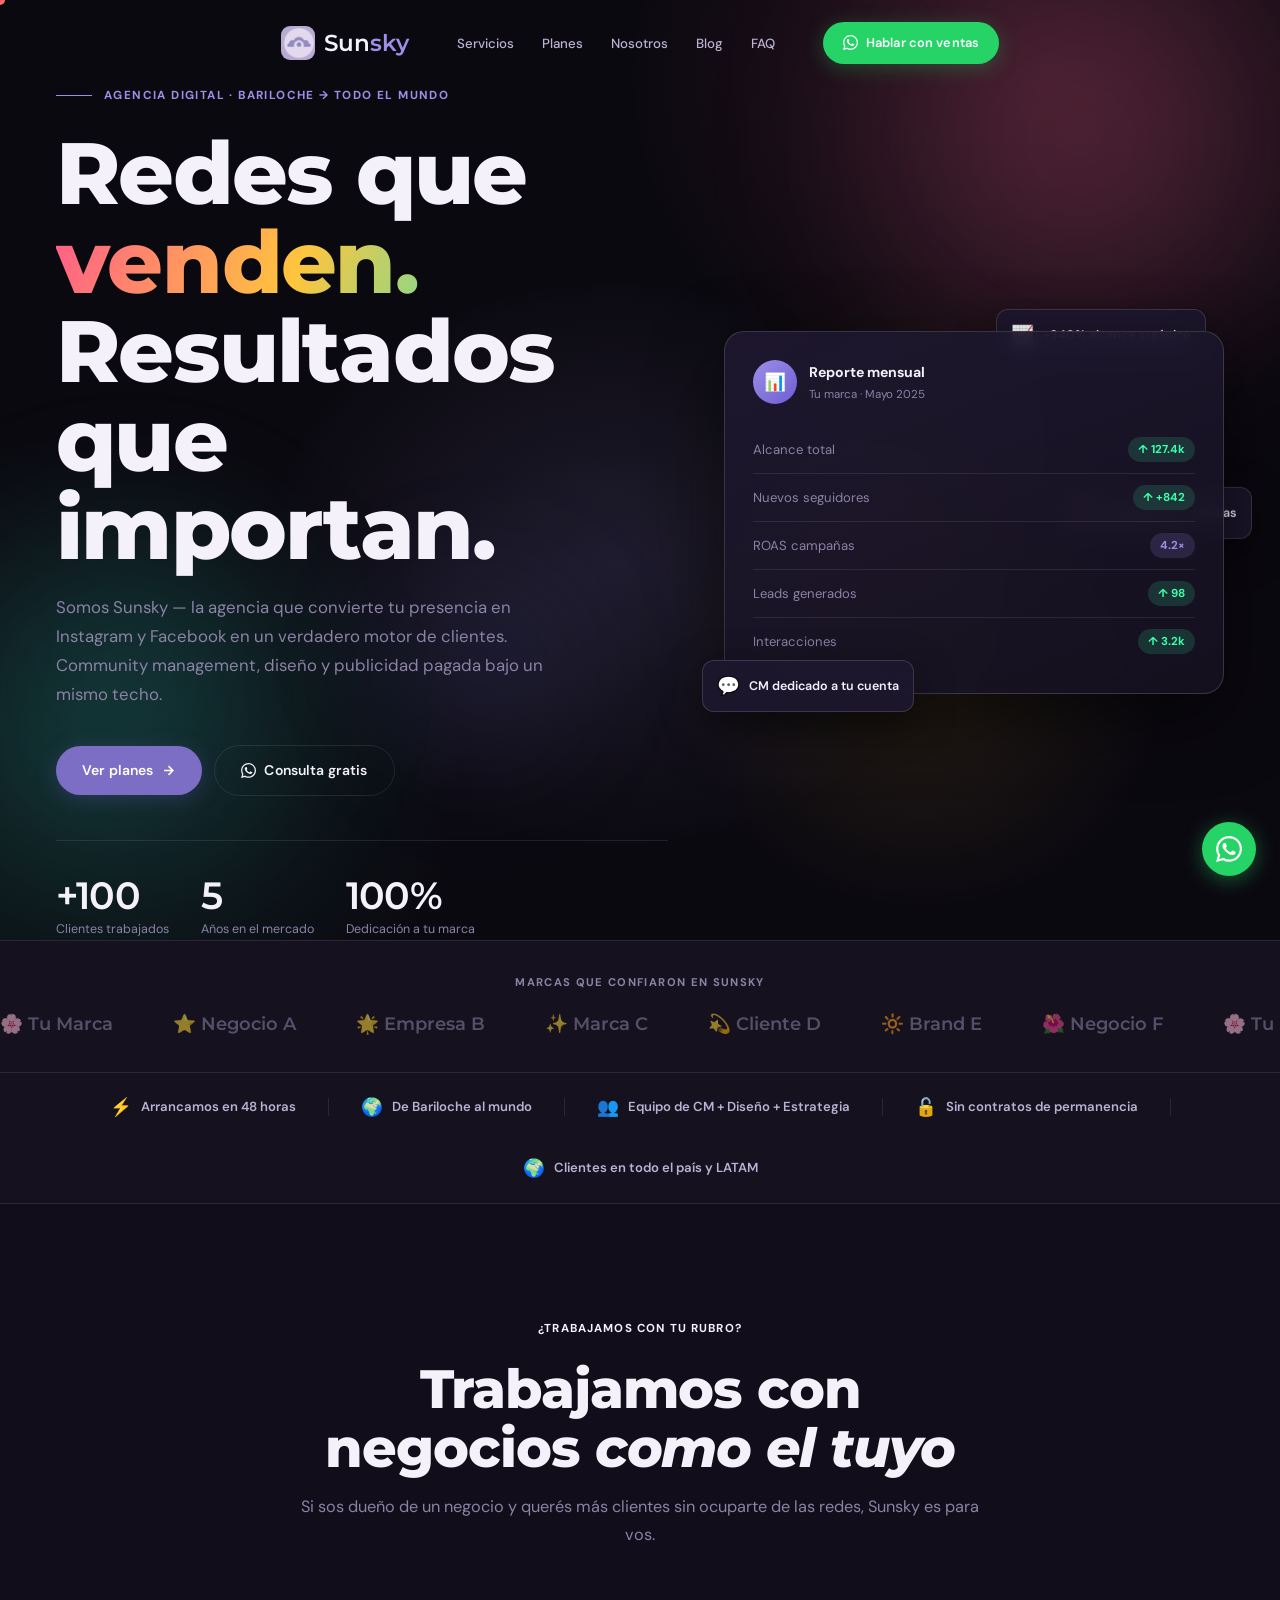
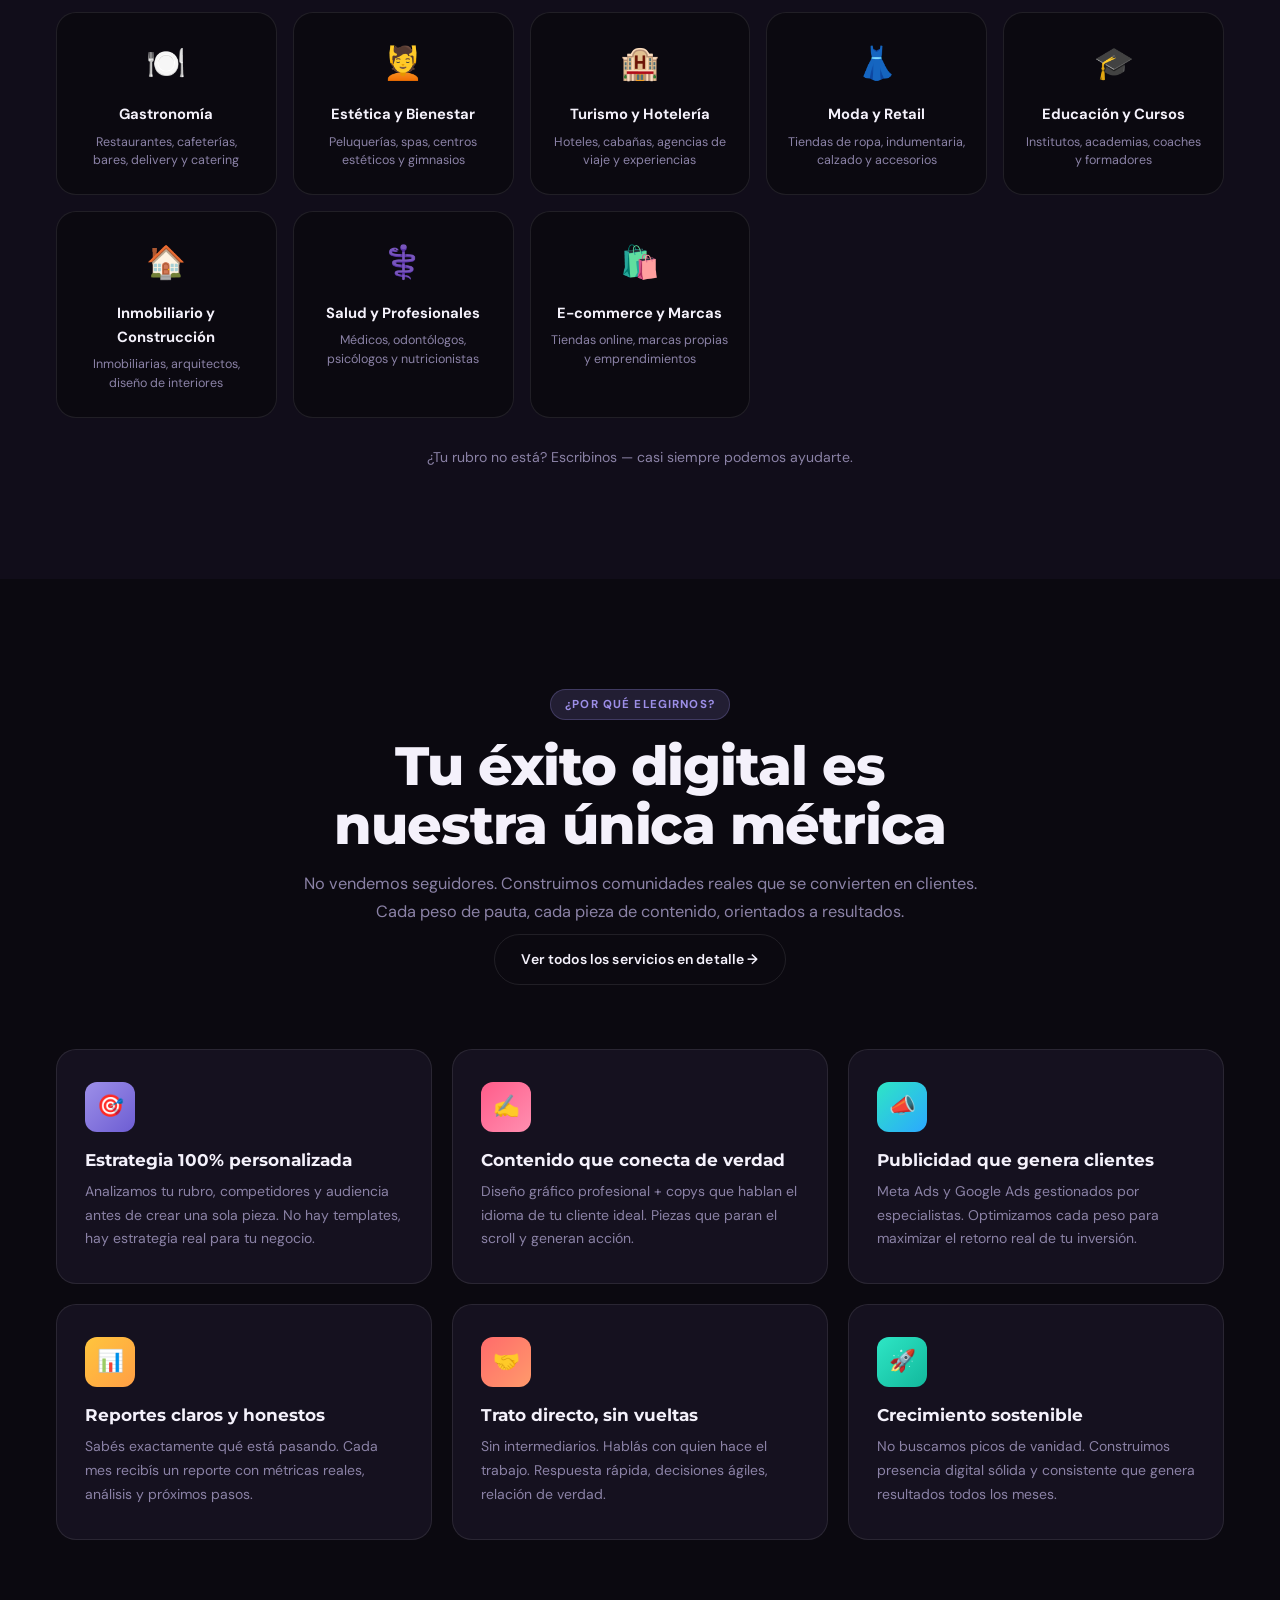
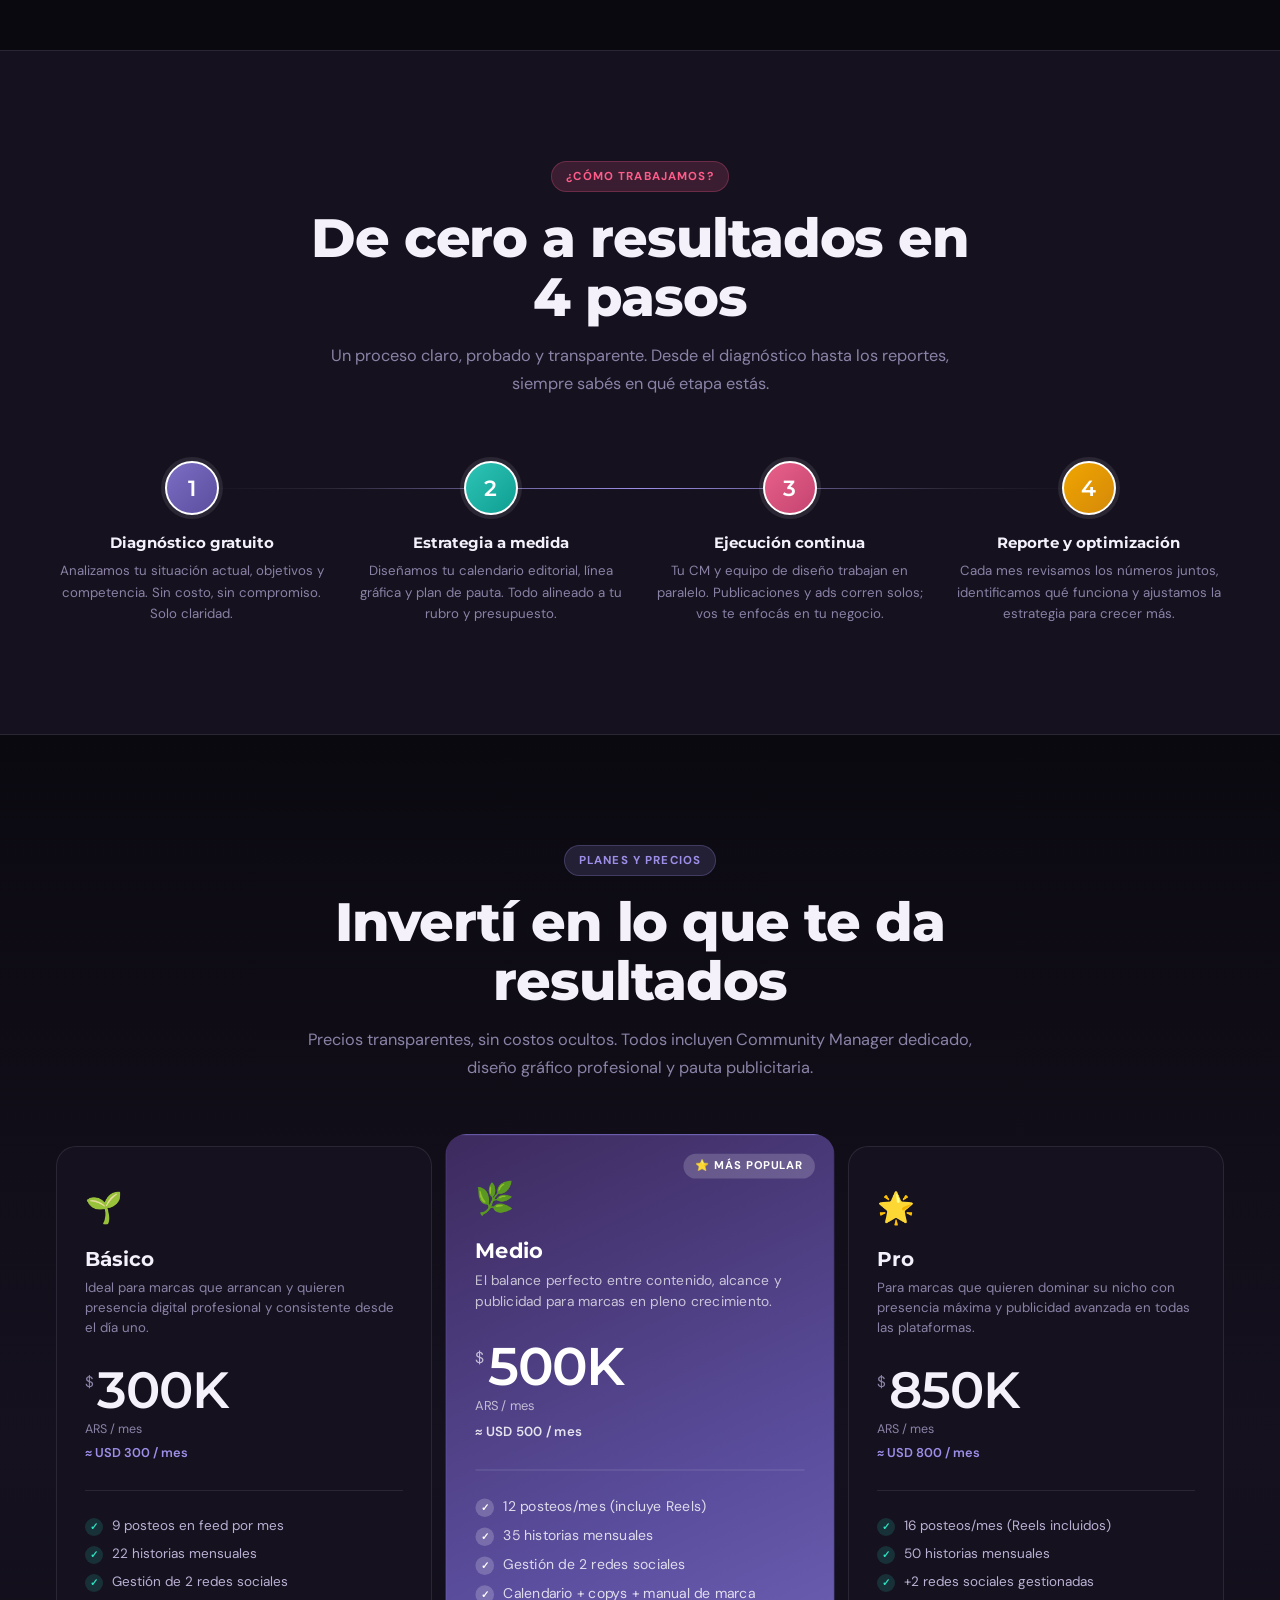
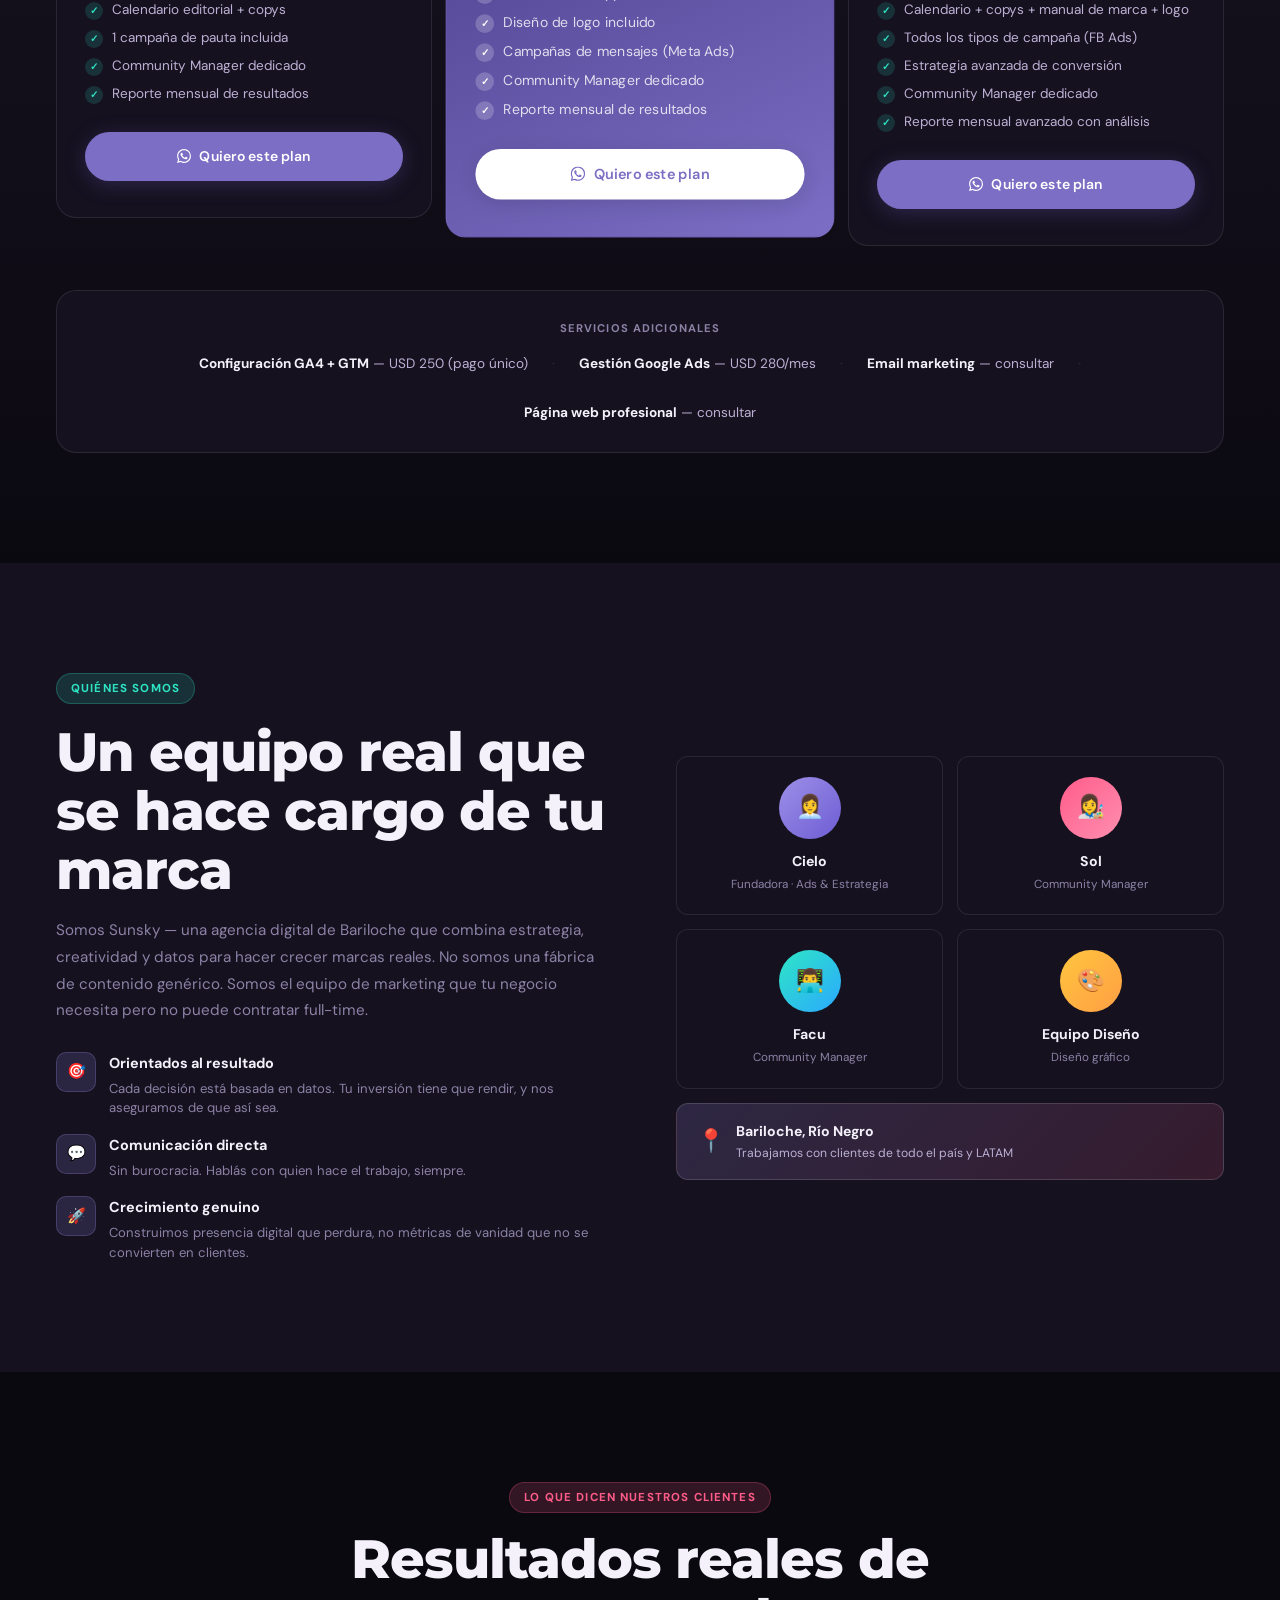
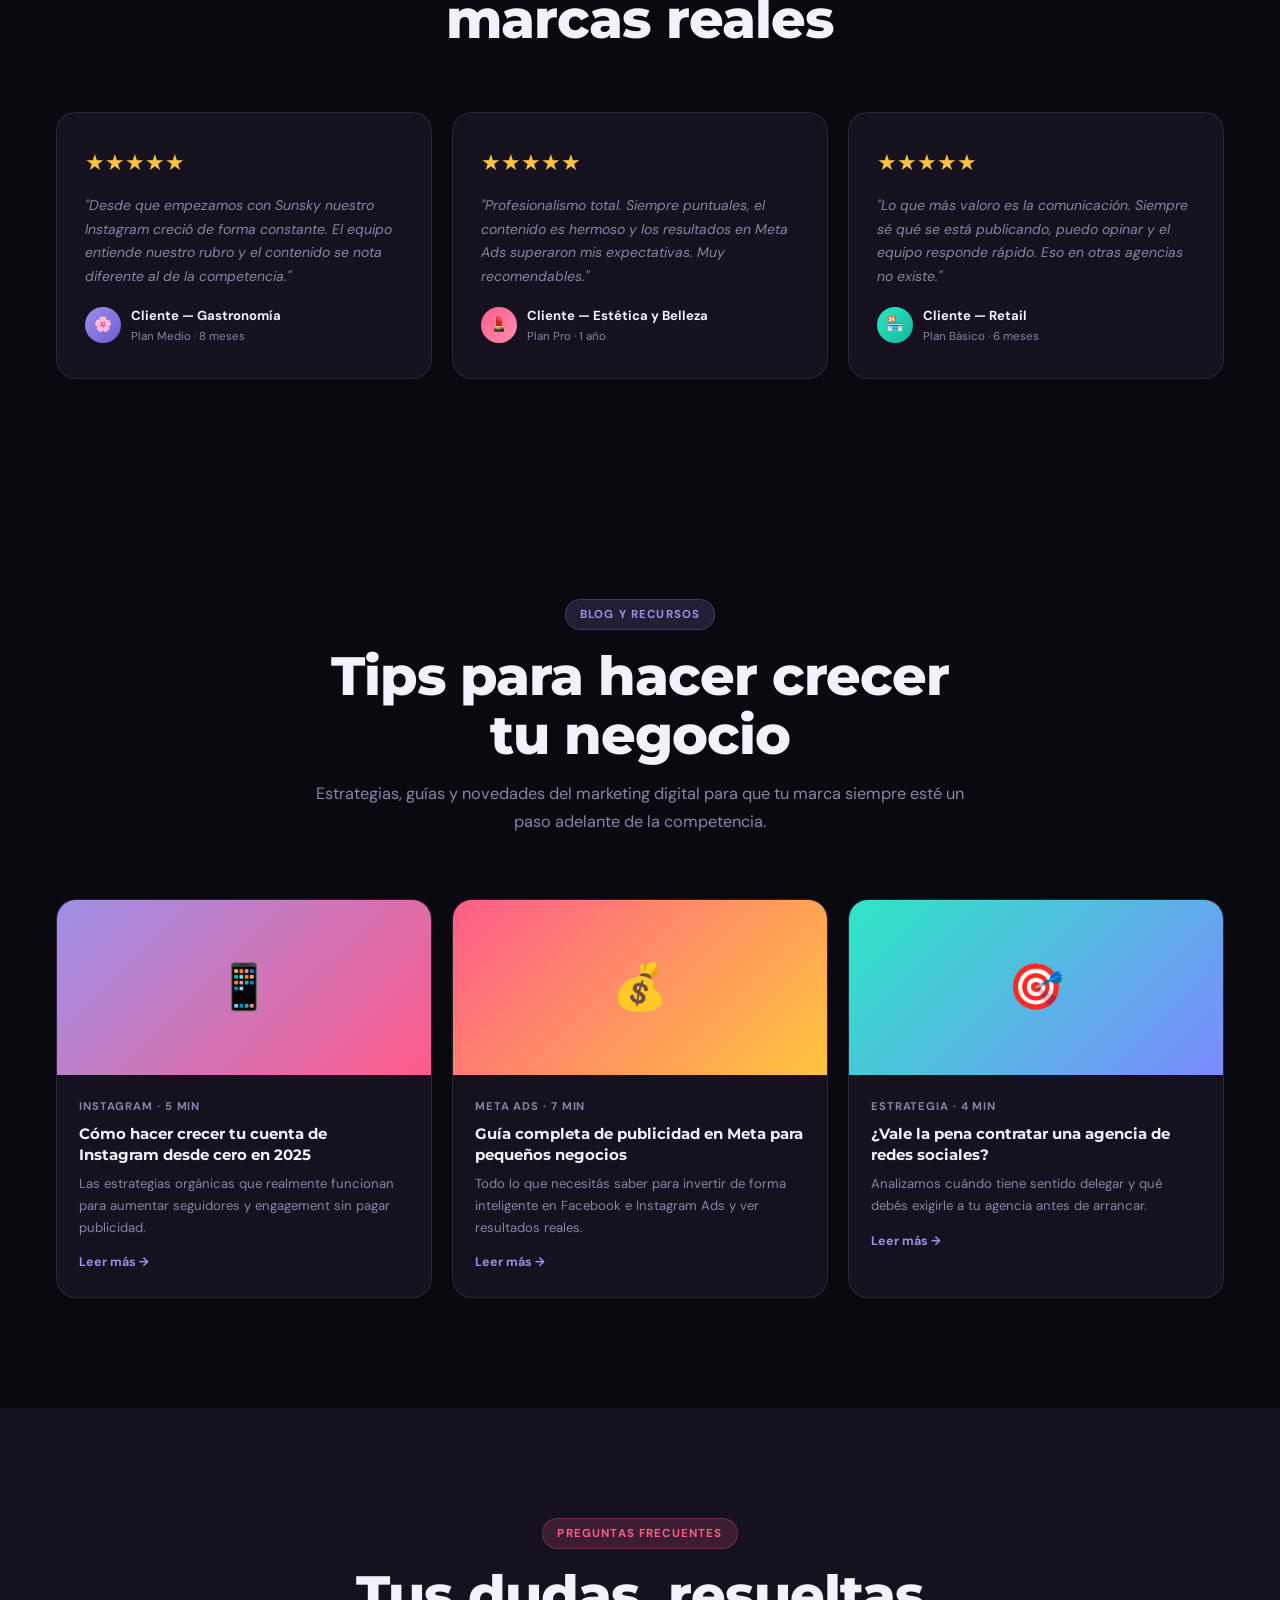
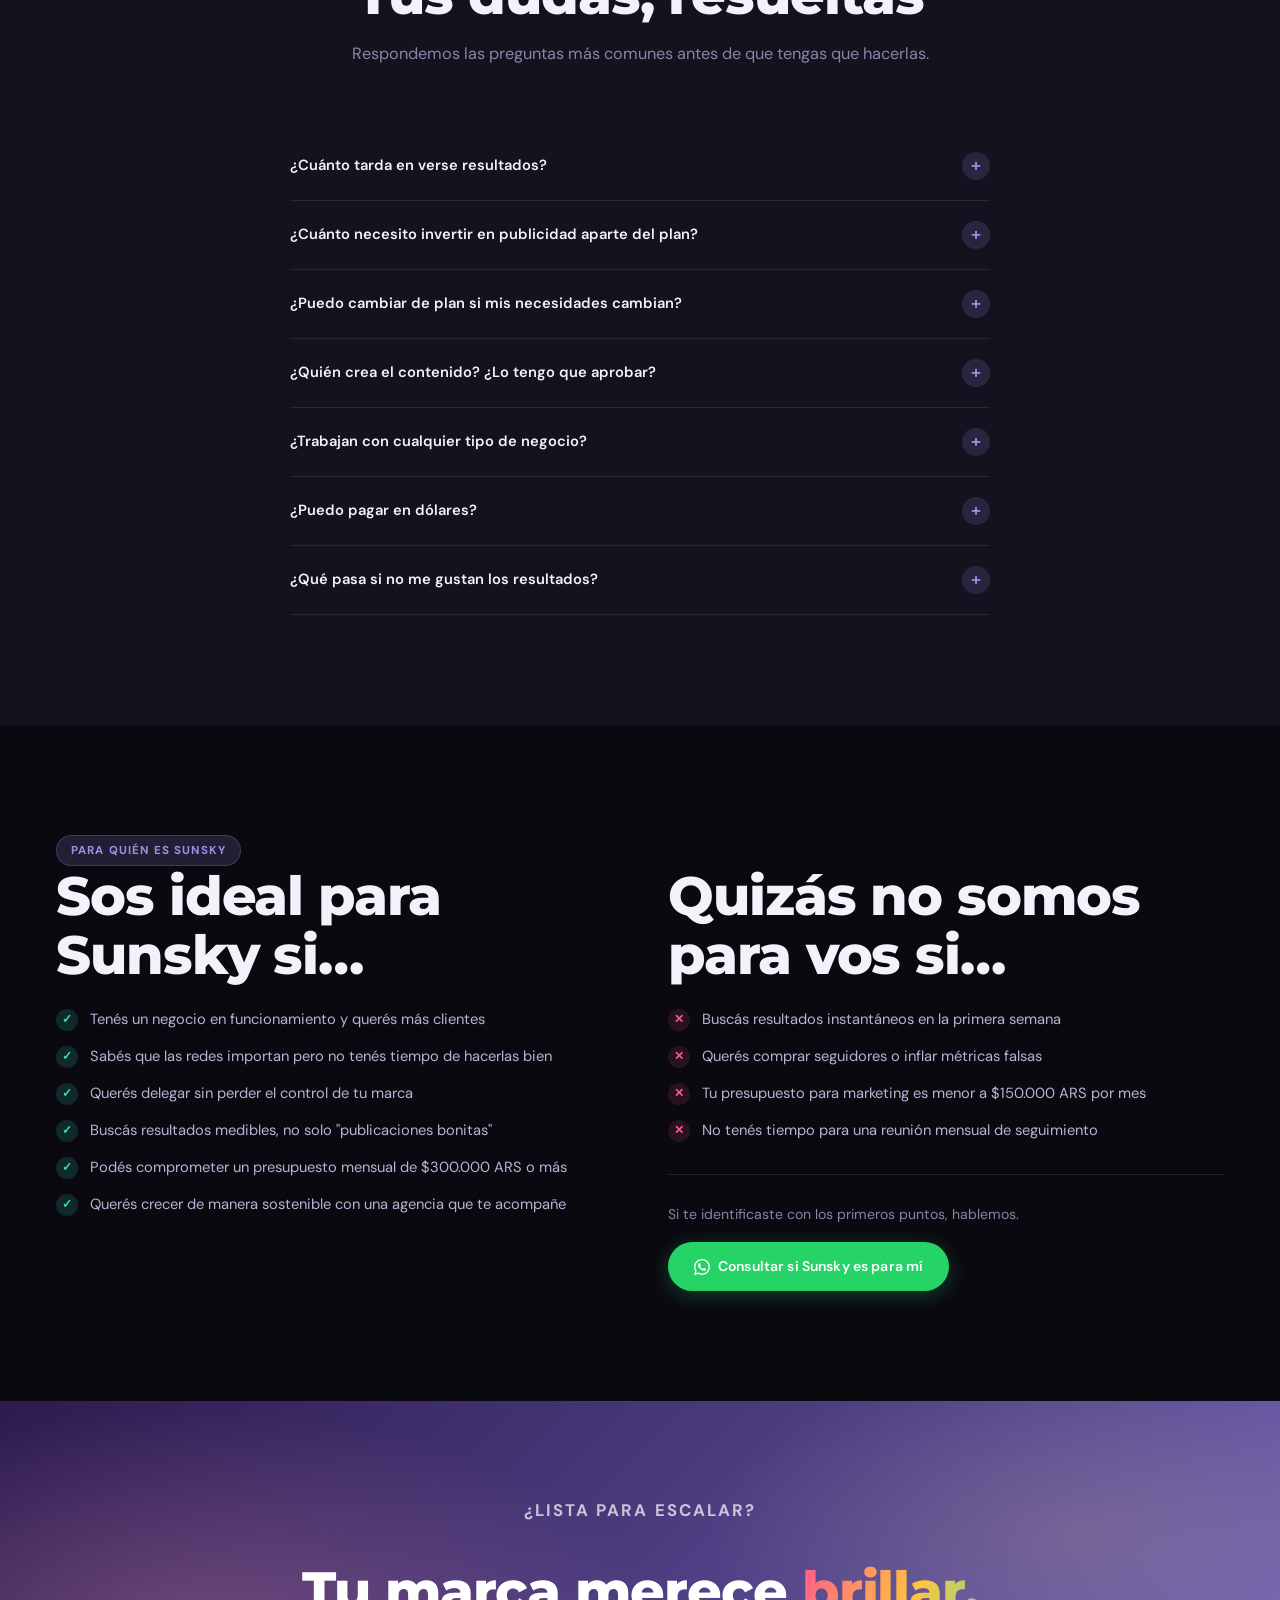
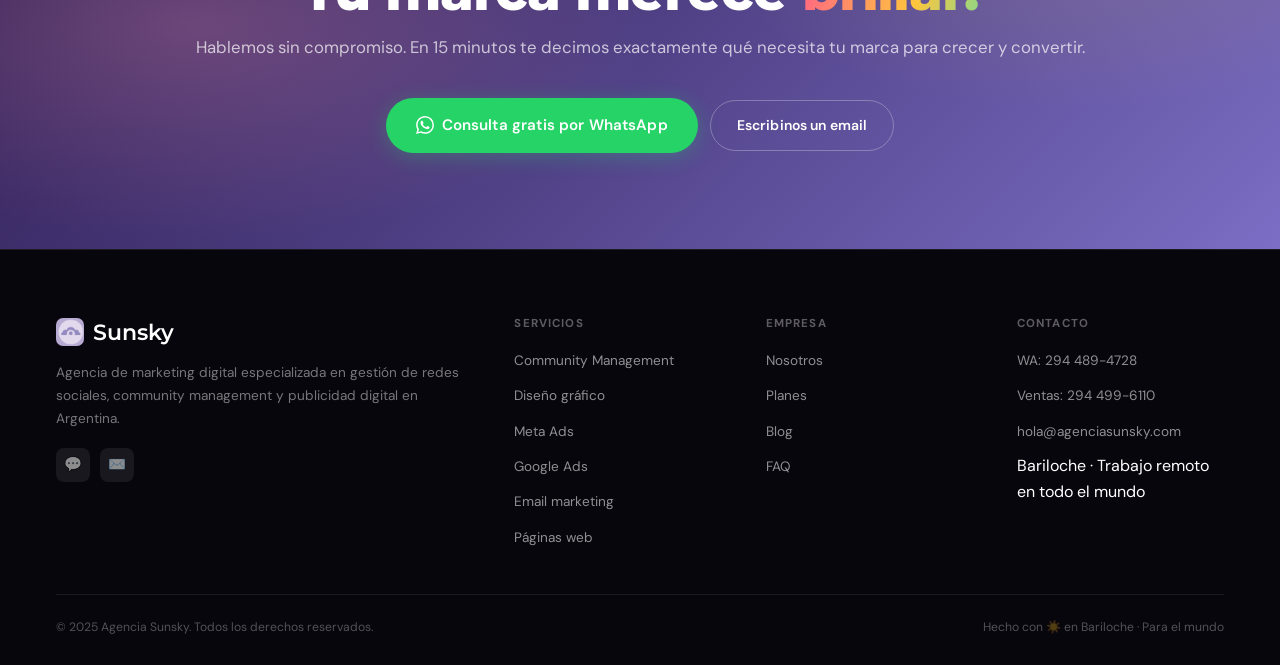
==== commit a89f46a8: "fix: servicios nav and footer links go directly to /servicios page Co-Authored-By: Claude Sonnet 4.6" ====
--- a/index.html
+++ b/index.html
@@ -64,6 +64,23 @@
         { "@type": "Offer", "name": "Plan Medio",  "price": "500000", "priceCurrency": "ARS" },
         { "@type": "Offer", "name": "Plan Pro",    "price": "850000", "priceCurrency": "ARS" }
       ]
+    }
+  }
+  </script>
+
+  <!-- WebSite Schema -->
+  <script type="application/ld+json">
+  {
+    "@context": "https://schema.org",
+    "@type": "WebSite",
+    "name": "Agencia Sunsky",
+    "url": "https://agenciasunsky.com",
+    "inLanguage": "es-AR",
+    "description": "Agencia de community management, diseño gráfico y publicidad digital en Argentina.",
+    "publisher": {
+      "@type": "Organization",
+      "name": "Agencia Sunsky",
+      "logo": { "@type": "ImageObject", "url": "https://agenciasunsky.com/assets/img/logo-icono.png" }
     }
   }
   </script>
@@ -172,7 +189,7 @@
 
   <!-- Menú mobile -->
   <div class="mobile-menu" id="mobileMenu">
-    <a href="#servicios"  onclick="closeMobile()">Servicios</a>
+    <a href="/servicios"  onclick="closeMobile()">Servicios</a>
     <a href="#planes"     onclick="closeMobile()">Planes</a>
     <a href="#nosotros"   onclick="closeMobile()">Nosotros</a>
     <a href="#blog"       onclick="closeMobile()">Blog</a>
@@ -907,12 +924,12 @@
         <div class="footer-col">
           <h4>Servicios</h4>
           <ul>
-            <li><a href="#servicios">Community Management</a></li>
-            <li><a href="#servicios">Diseño gráfico</a></li>
-            <li><a href="#servicios">Meta Ads</a></li>
-            <li><a href="#servicios">Google Ads</a></li>
-            <li><a href="#servicios">Email marketing</a></li>
-            <li><a href="#servicios">Páginas web</a></li>
+            <li><a href="/servicios">Community Management</a></li>
+            <li><a href="/servicios">Diseño gráfico</a></li>
+            <li><a href="/servicios">Meta Ads</a></li>
+            <li><a href="/servicios">Google Ads</a></li>
+            <li><a href="/servicios">Email marketing</a></li>
+            <li><a href="/servicios">Páginas web</a></li>
           </ul>
         </div>
 
@@ -956,13 +973,13 @@
   </a>
 
 
-  <!-- Google Analytics GA4 — reemplazá G-XXXXXXXXXX con tu ID de propiedad -->
-  <script async src="https://www.googletagmanager.com/gtag/js?id=G-XXXXXXXXXX"></script>
+  <!-- Google Analytics GA4 — reemplazá G-H3FBHP06WX con tu ID de propiedad -->
+  <script async src="https://www.googletagmanager.com/gtag/js?id=G-H3FBHP06WX"></script>
   <script>
     window.dataLayer = window.dataLayer || [];
     function gtag(){dataLayer.push(arguments);}
     gtag('js', new Date());
-    gtag('config', 'G-XXXXXXXXXX');
+    gtag('config', 'G-H3FBHP06WX');
   </script>
 
   <!-- Scripts (al final del body para no bloquear el render) -->
--- a/css/animations.css
+++ b/css/animations.css
@@ -14,19 +14,18 @@
   position: fixed;
   width: 10px;
   height: 10px;
-  background: var(--purple-dark);
+  background: var(--coral);
   border-radius: 50%;
   pointer-events: none;
   z-index: 9999;
   transform: translate(-50%, -50%);
   transition: width .25s ease, height .25s ease, opacity .25s ease;
-  mix-blend-mode: multiply;
 }
 
 #cursor.hovering {
   width: 40px;
   height: 40px;
-  background: rgba(91, 78, 158, .18);
+  background: rgba(255, 107, 107, .22);
 }
 
 /* ============================
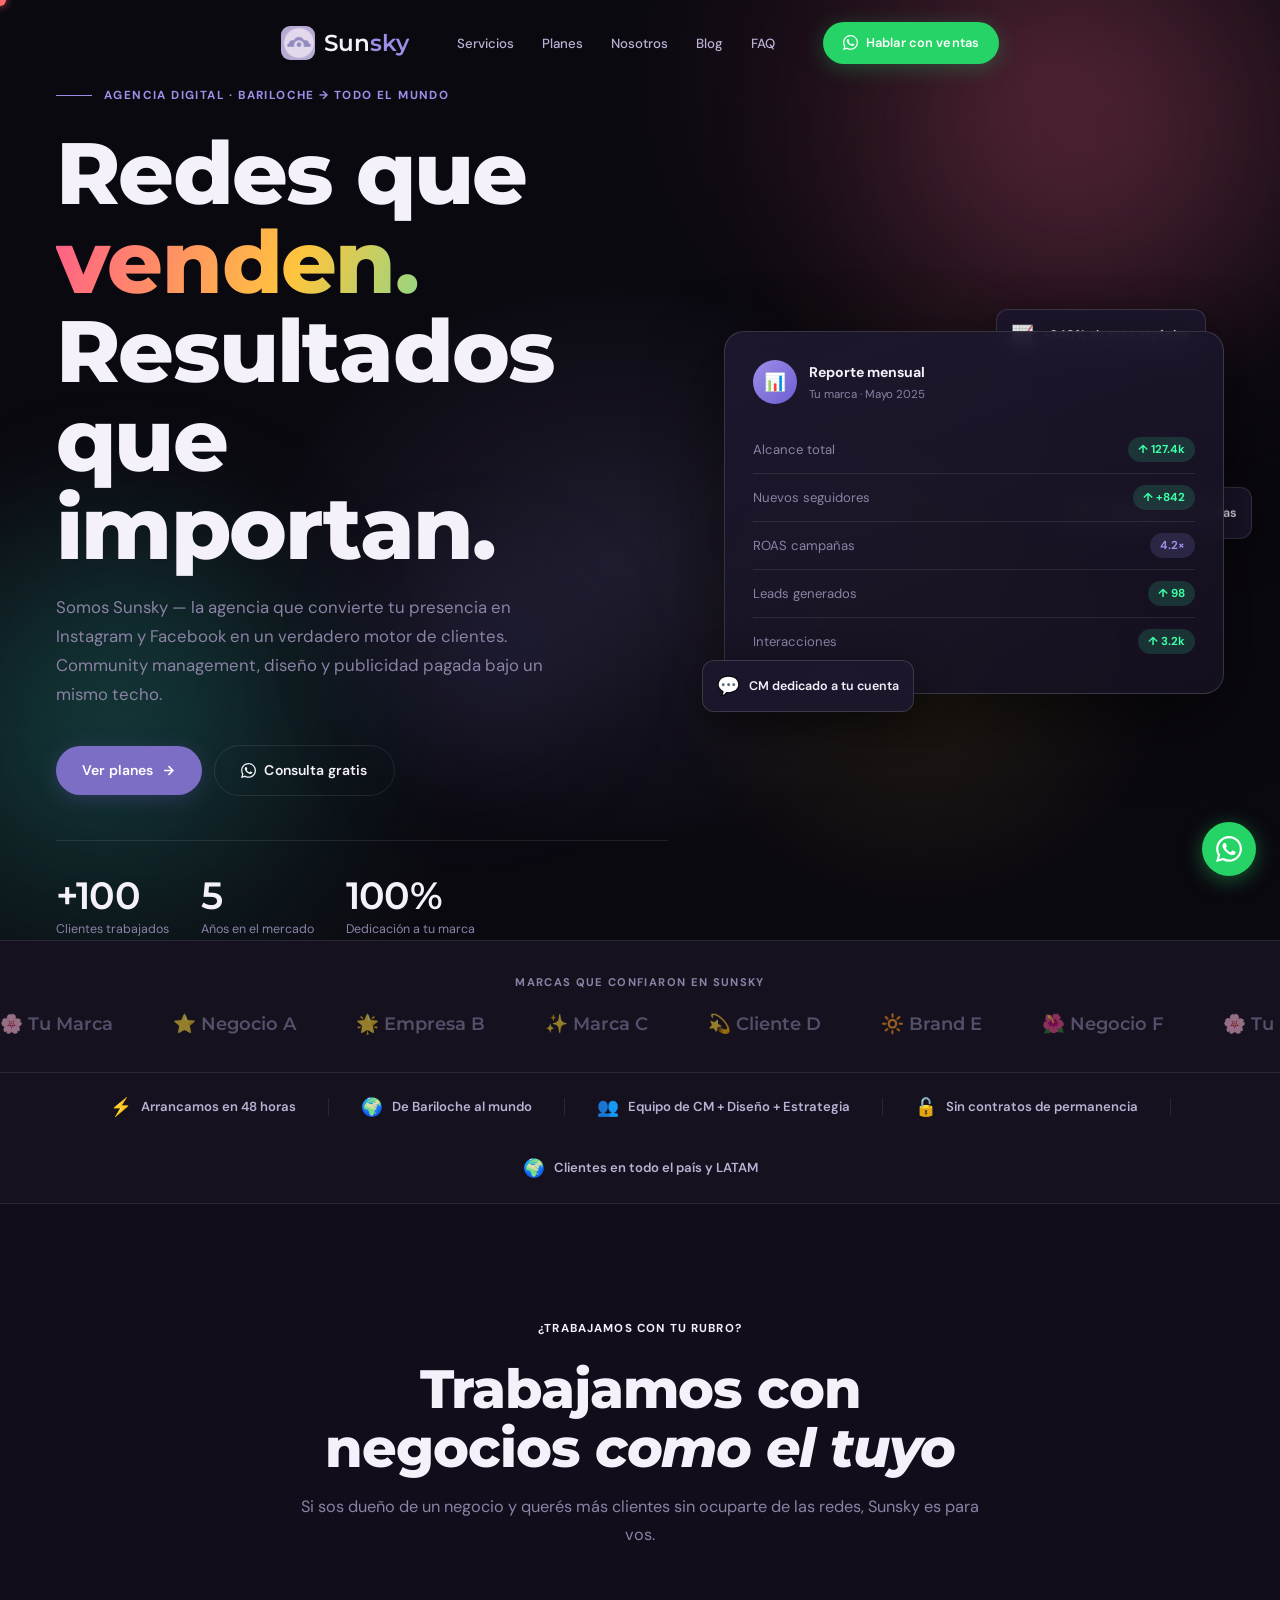
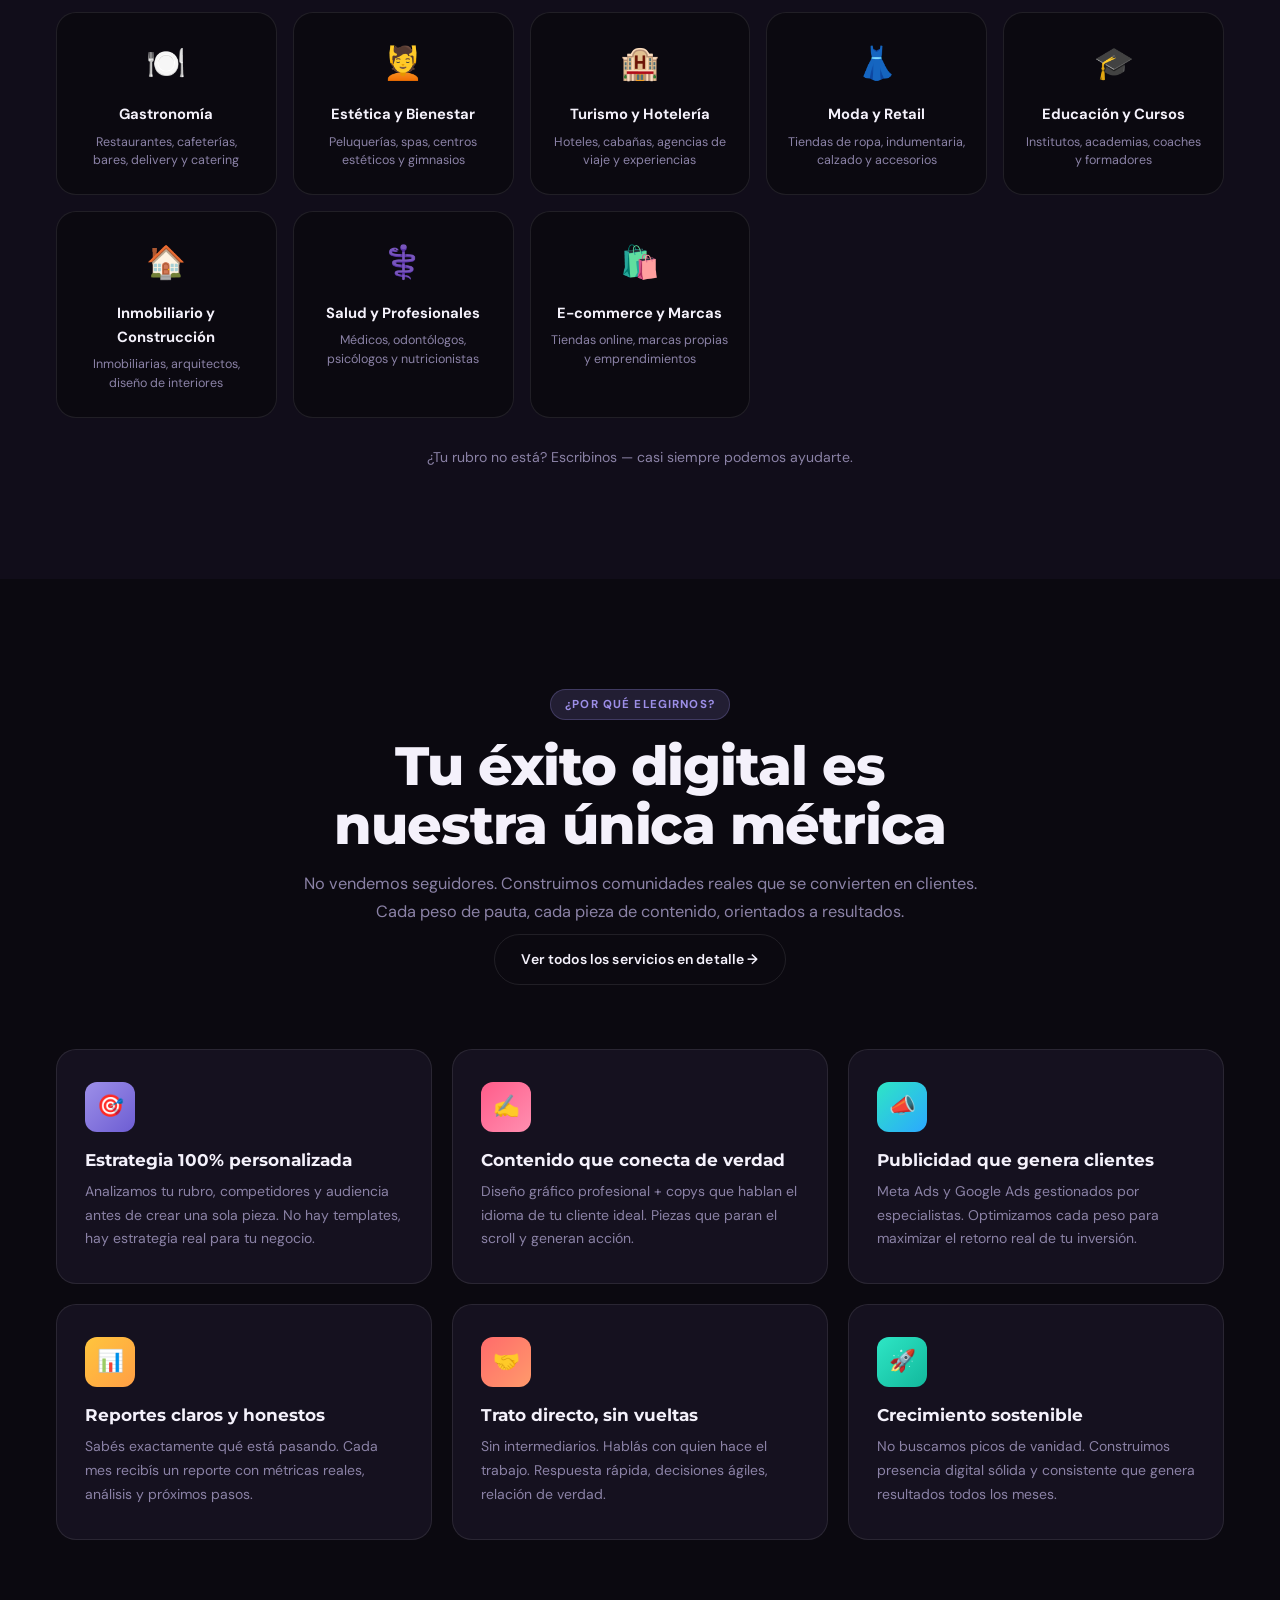
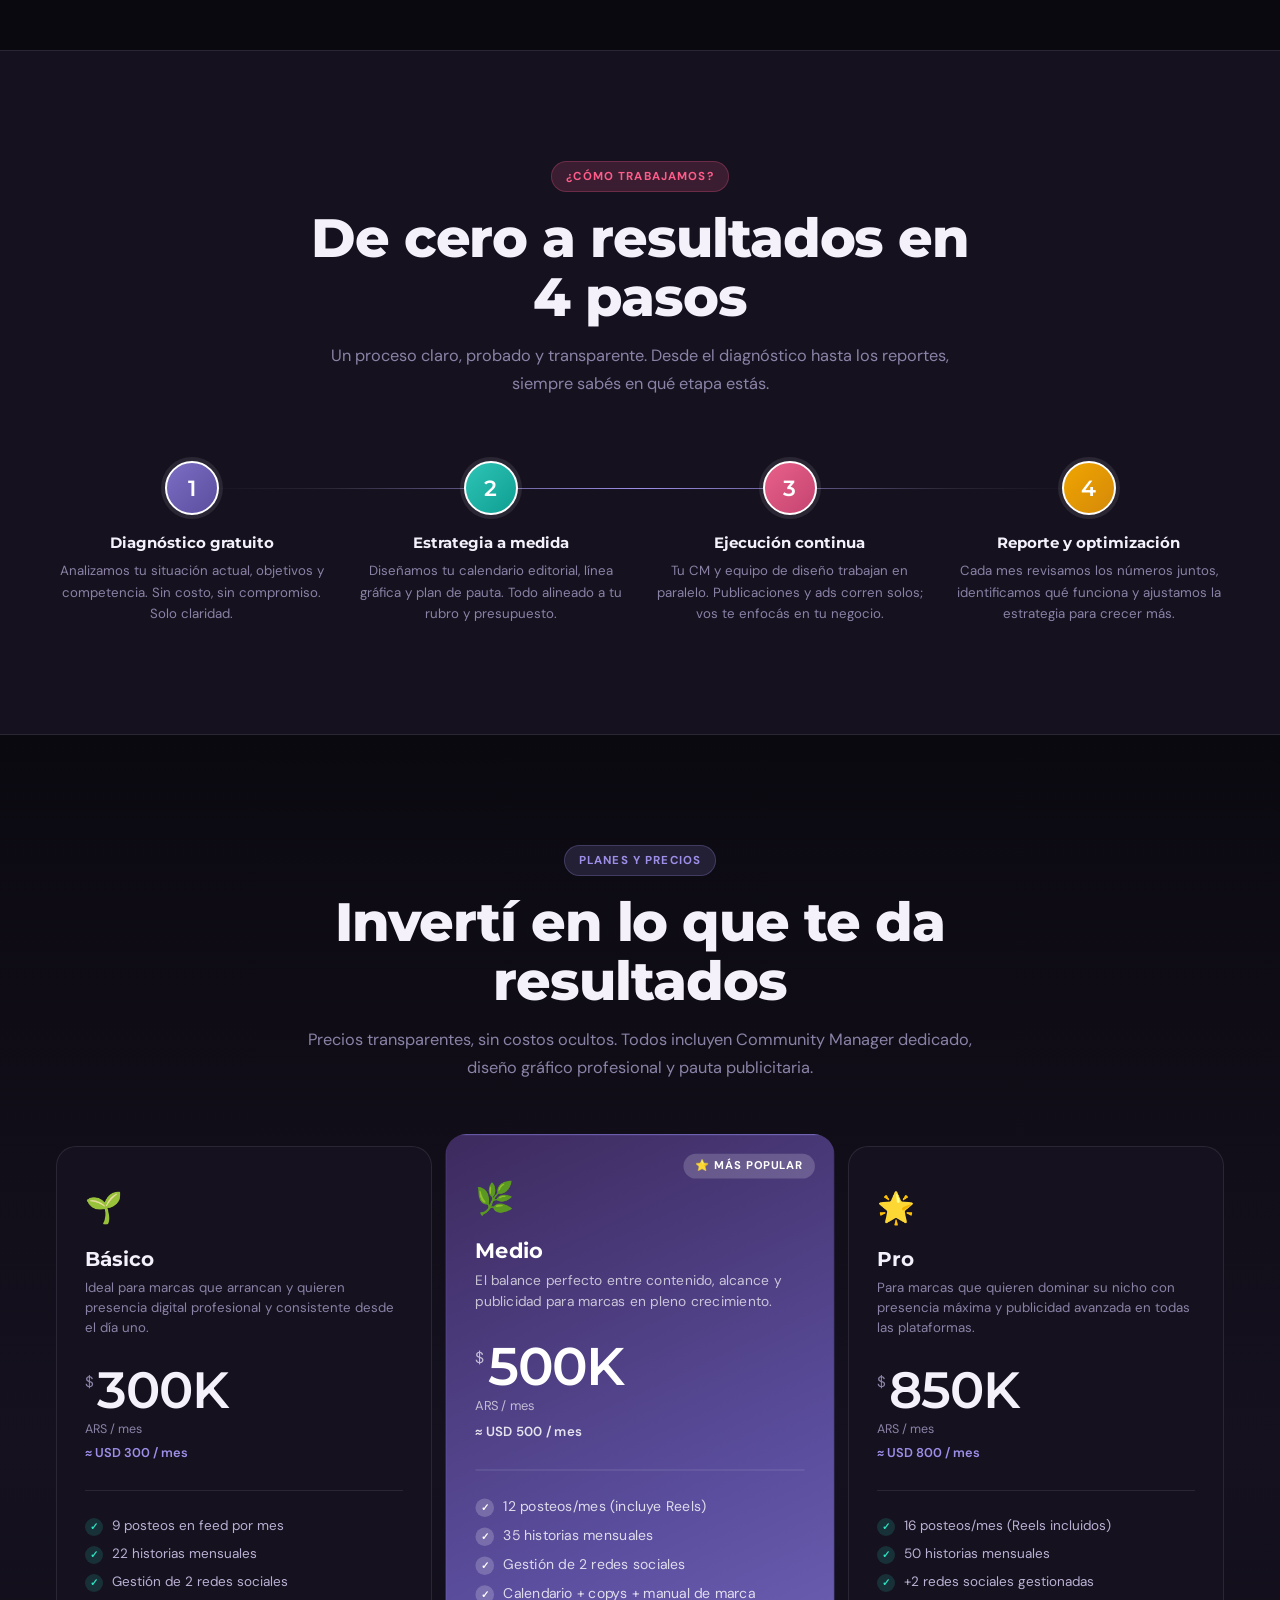
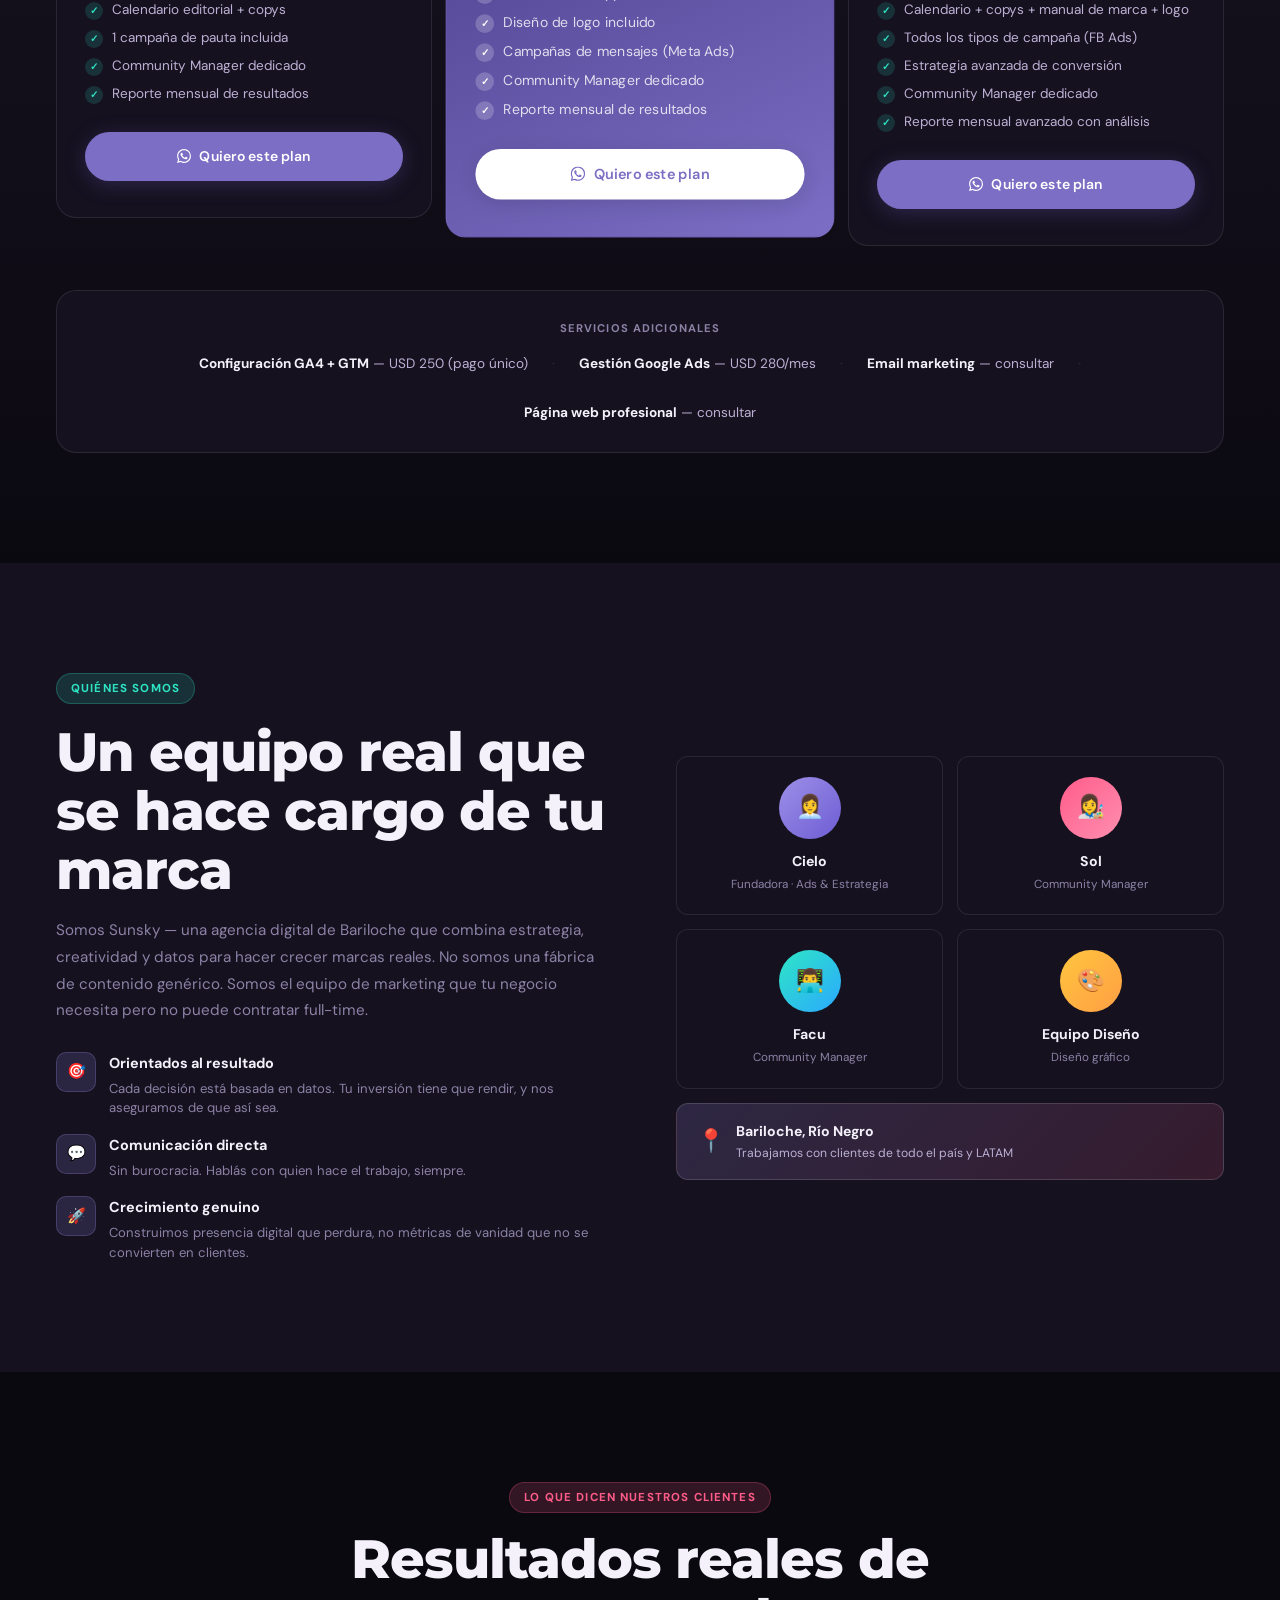
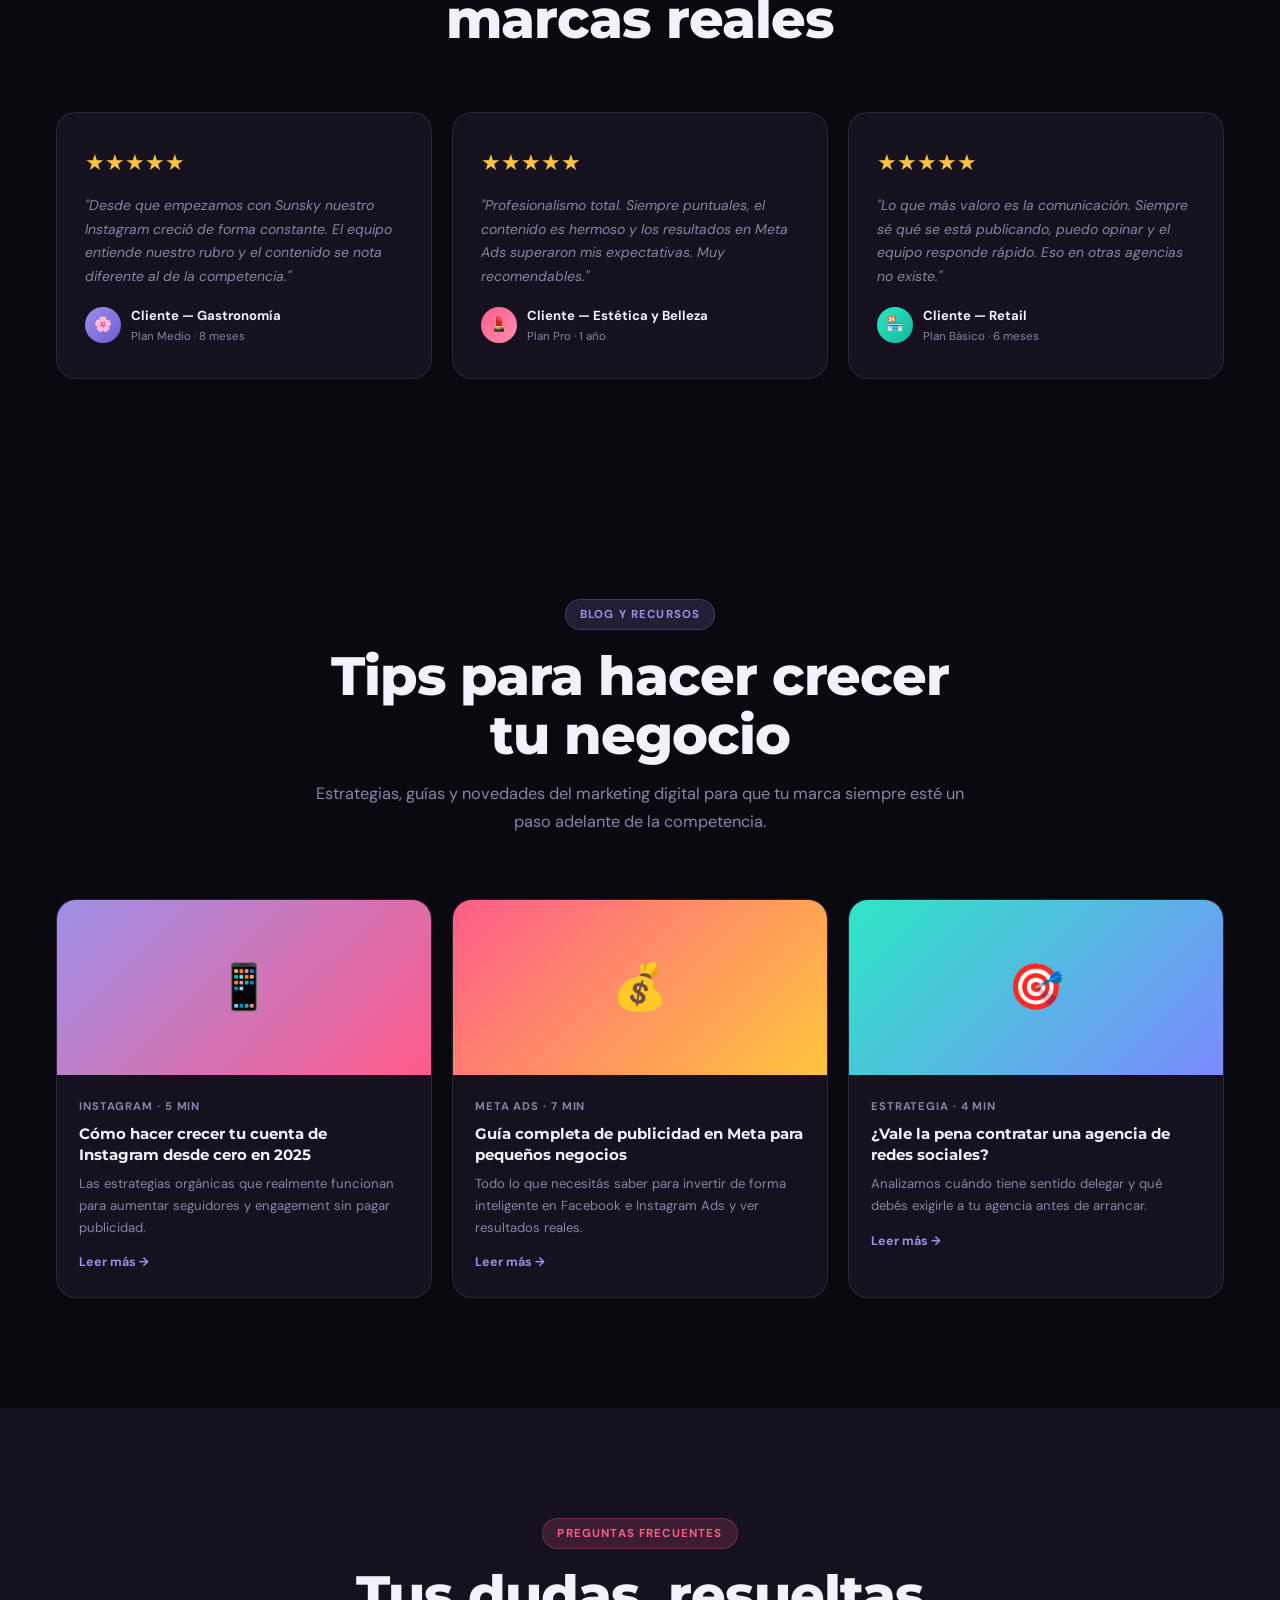
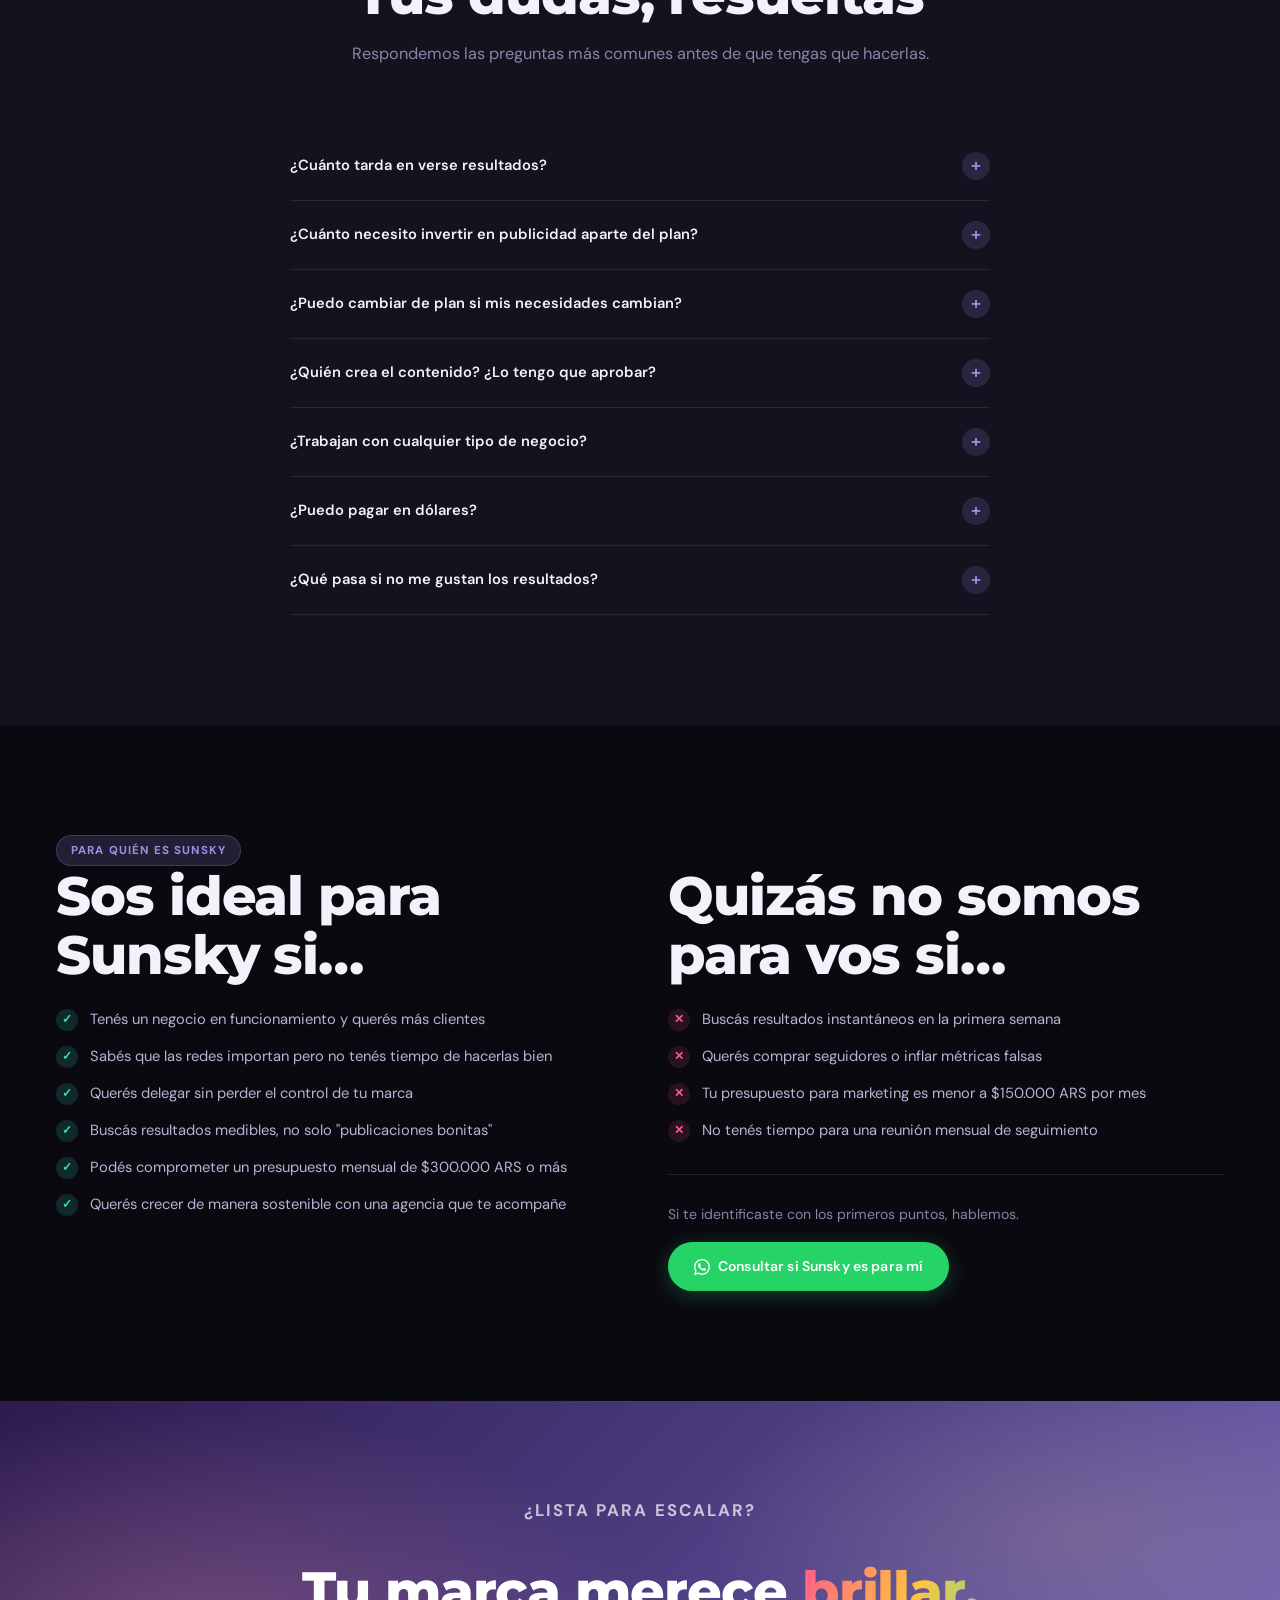
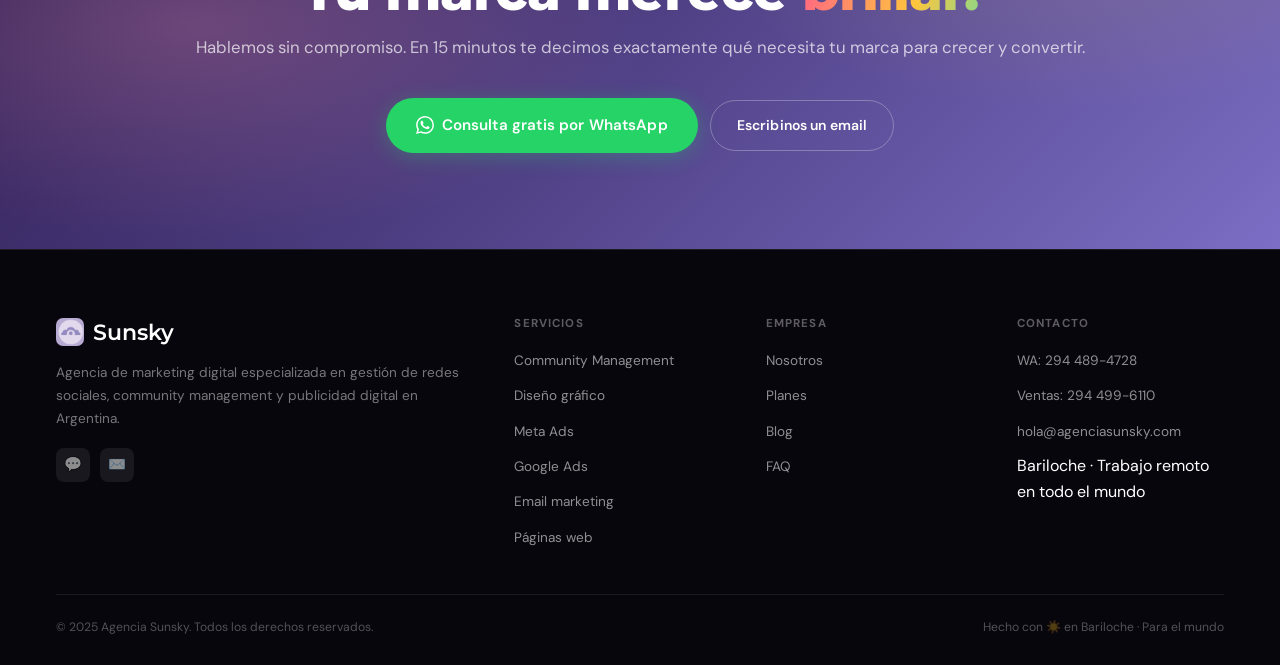
==== commit e70795eb: "fix: add cache-busting ?v=2 to all CSS links to force browser reload Co-Authored-By: Claude Sonnet 4" ====
--- a/index.html
+++ b/index.html
@@ -33,10 +33,10 @@
   <link href="https://fonts.googleapis.com/css2?family=Montserrat:ital,wght@0,400;0,500;0,600;0,700;0,800;0,900;1,600;1,800&family=DM+Sans:opsz,wght@9..40,300;9..40,400;9..40,500;9..40,600;9..40,700&display=swap" rel="stylesheet">
 
   <!-- Stylesheets (orden importante: variables → animaciones → componentes → layout) -->
-  <link rel="stylesheet" href="css/variables.css">
-  <link rel="stylesheet" href="css/animations.css">
-  <link rel="stylesheet" href="css/components.css">
-  <link rel="stylesheet" href="css/layout.css">
+  <link rel="stylesheet" href="css/variables.css?v=2">
+  <link rel="stylesheet" href="css/animations.css?v=2">
+  <link rel="stylesheet" href="css/components.css?v=2">
+  <link rel="stylesheet" href="css/layout.css?v=2">
 
   <!-- Structured Data (Schema.org) -->
   <script type="application/ld+json">
--- a/css/animations.css
+++ b/css/animations.css
@@ -12,20 +12,22 @@
 ============================ */
 #cursor {
   position: fixed;
-  width: 10px;
-  height: 10px;
-  background: var(--coral);
+  width: 12px;
+  height: 12px;
+  background: #FF6B6B;
   border-radius: 50%;
   pointer-events: none;
   z-index: 9999;
   transform: translate(-50%, -50%);
-  transition: width .25s ease, height .25s ease, opacity .25s ease;
+  transition: width .25s ease, height .25s ease, background .25s ease;
+  box-shadow: 0 0 8px rgba(255, 107, 107, .7);
 }
 
 #cursor.hovering {
-  width: 40px;
-  height: 40px;
-  background: rgba(255, 107, 107, .22);
+  width: 38px;
+  height: 38px;
+  background: rgba(255, 107, 107, .15);
+  box-shadow: 0 0 0 2px #FF6B6B;
 }
 
 /* ============================
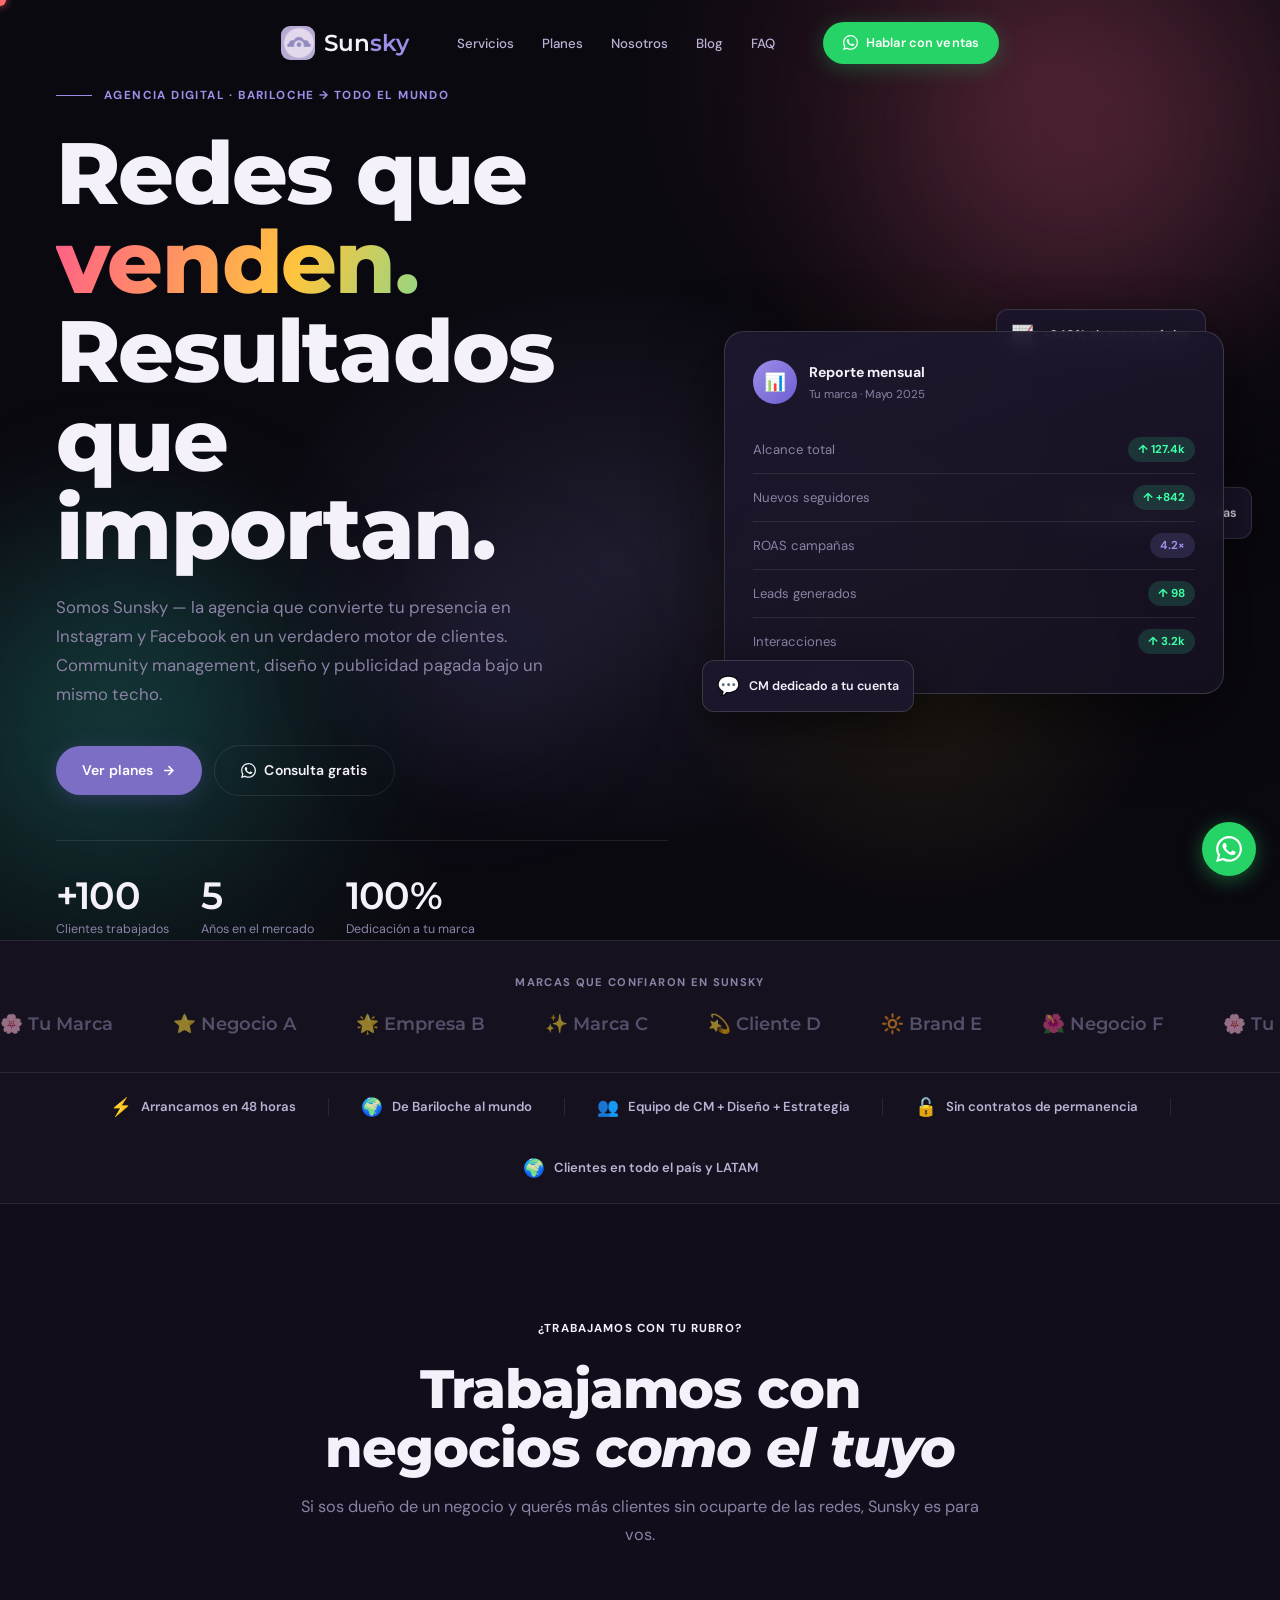
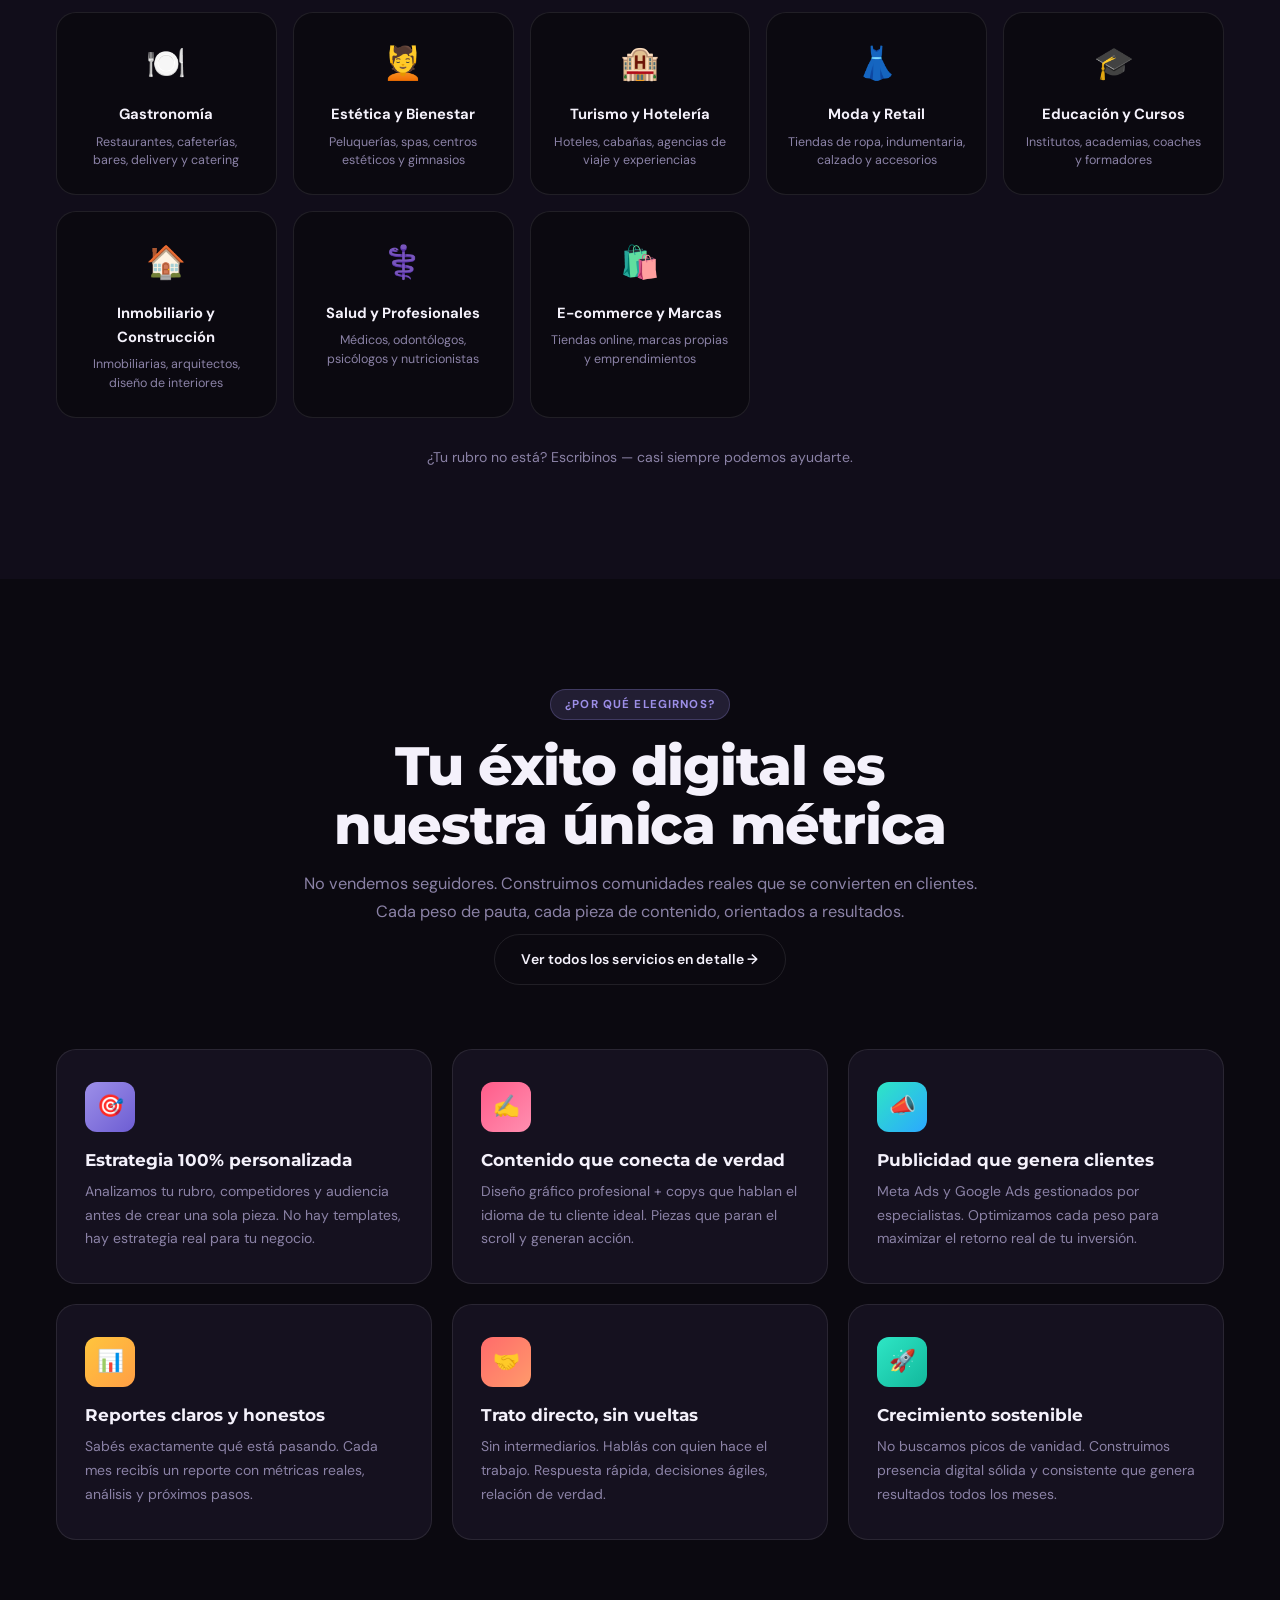
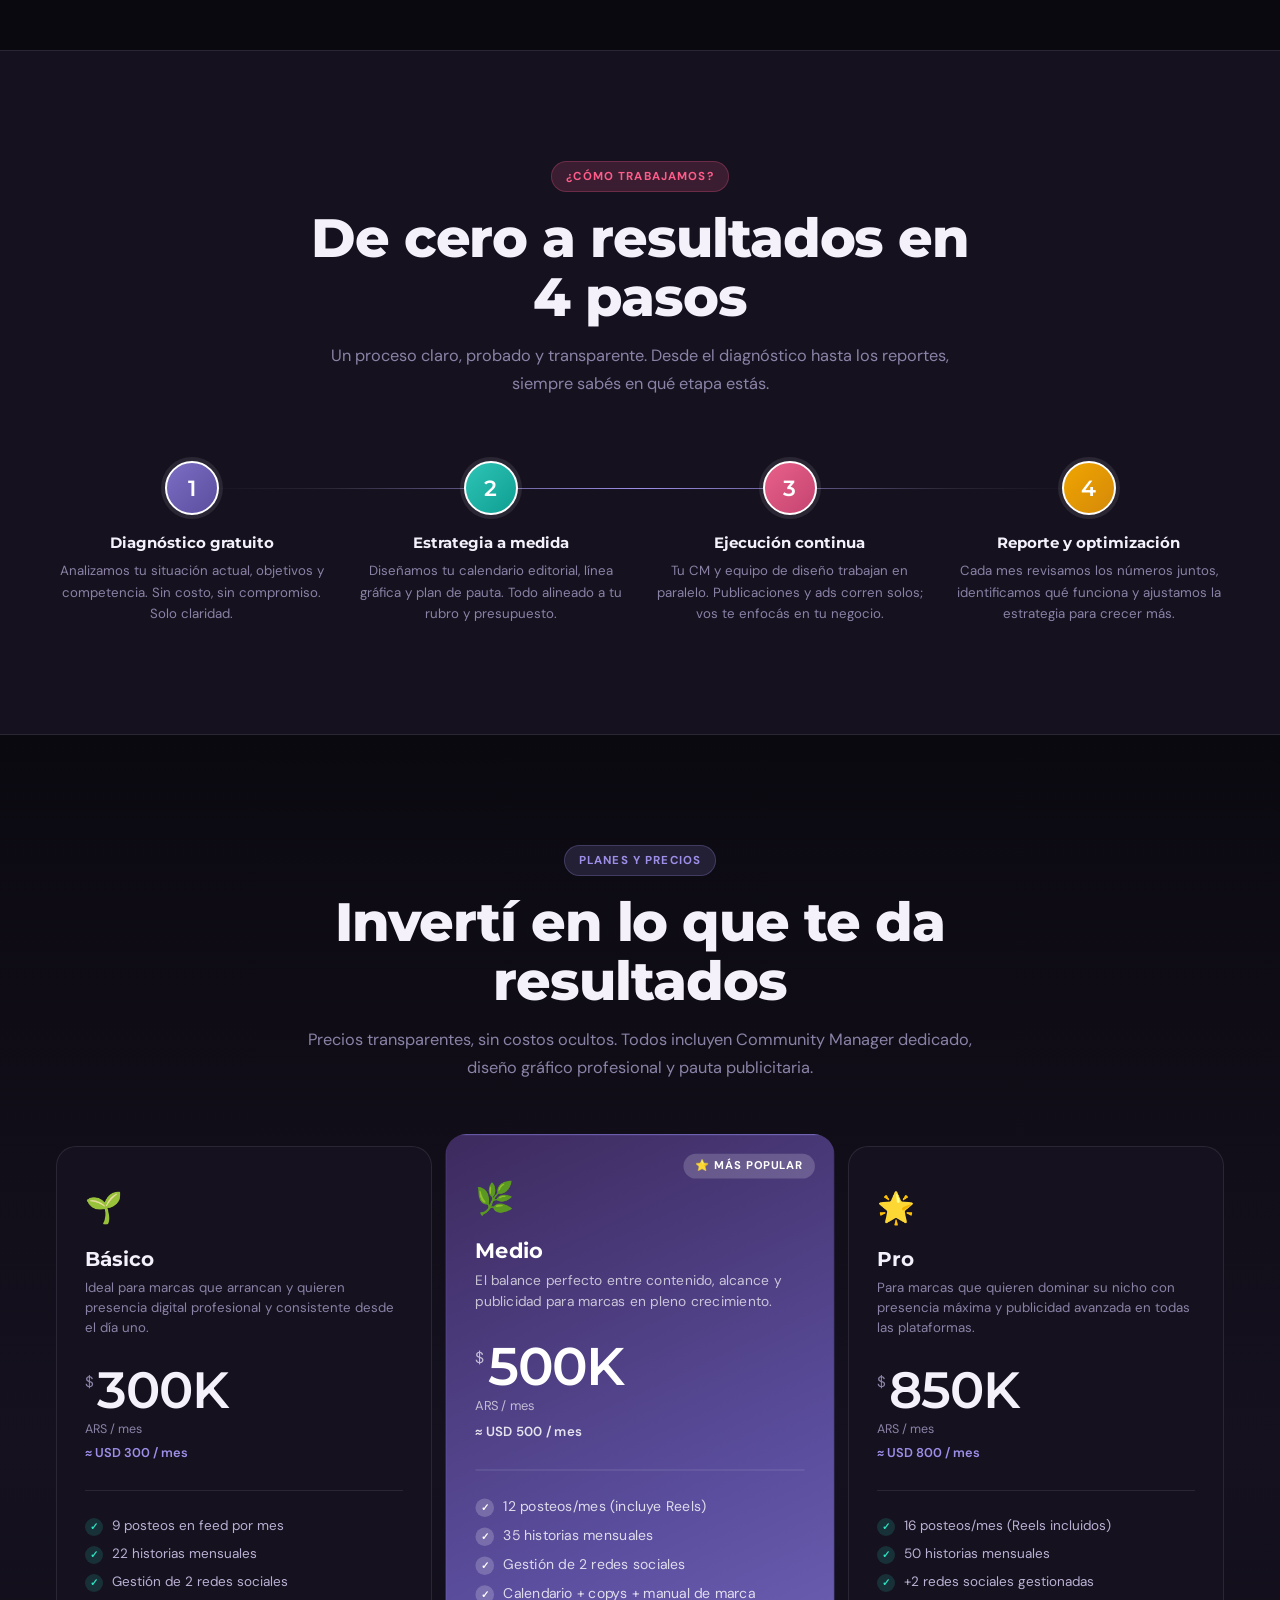
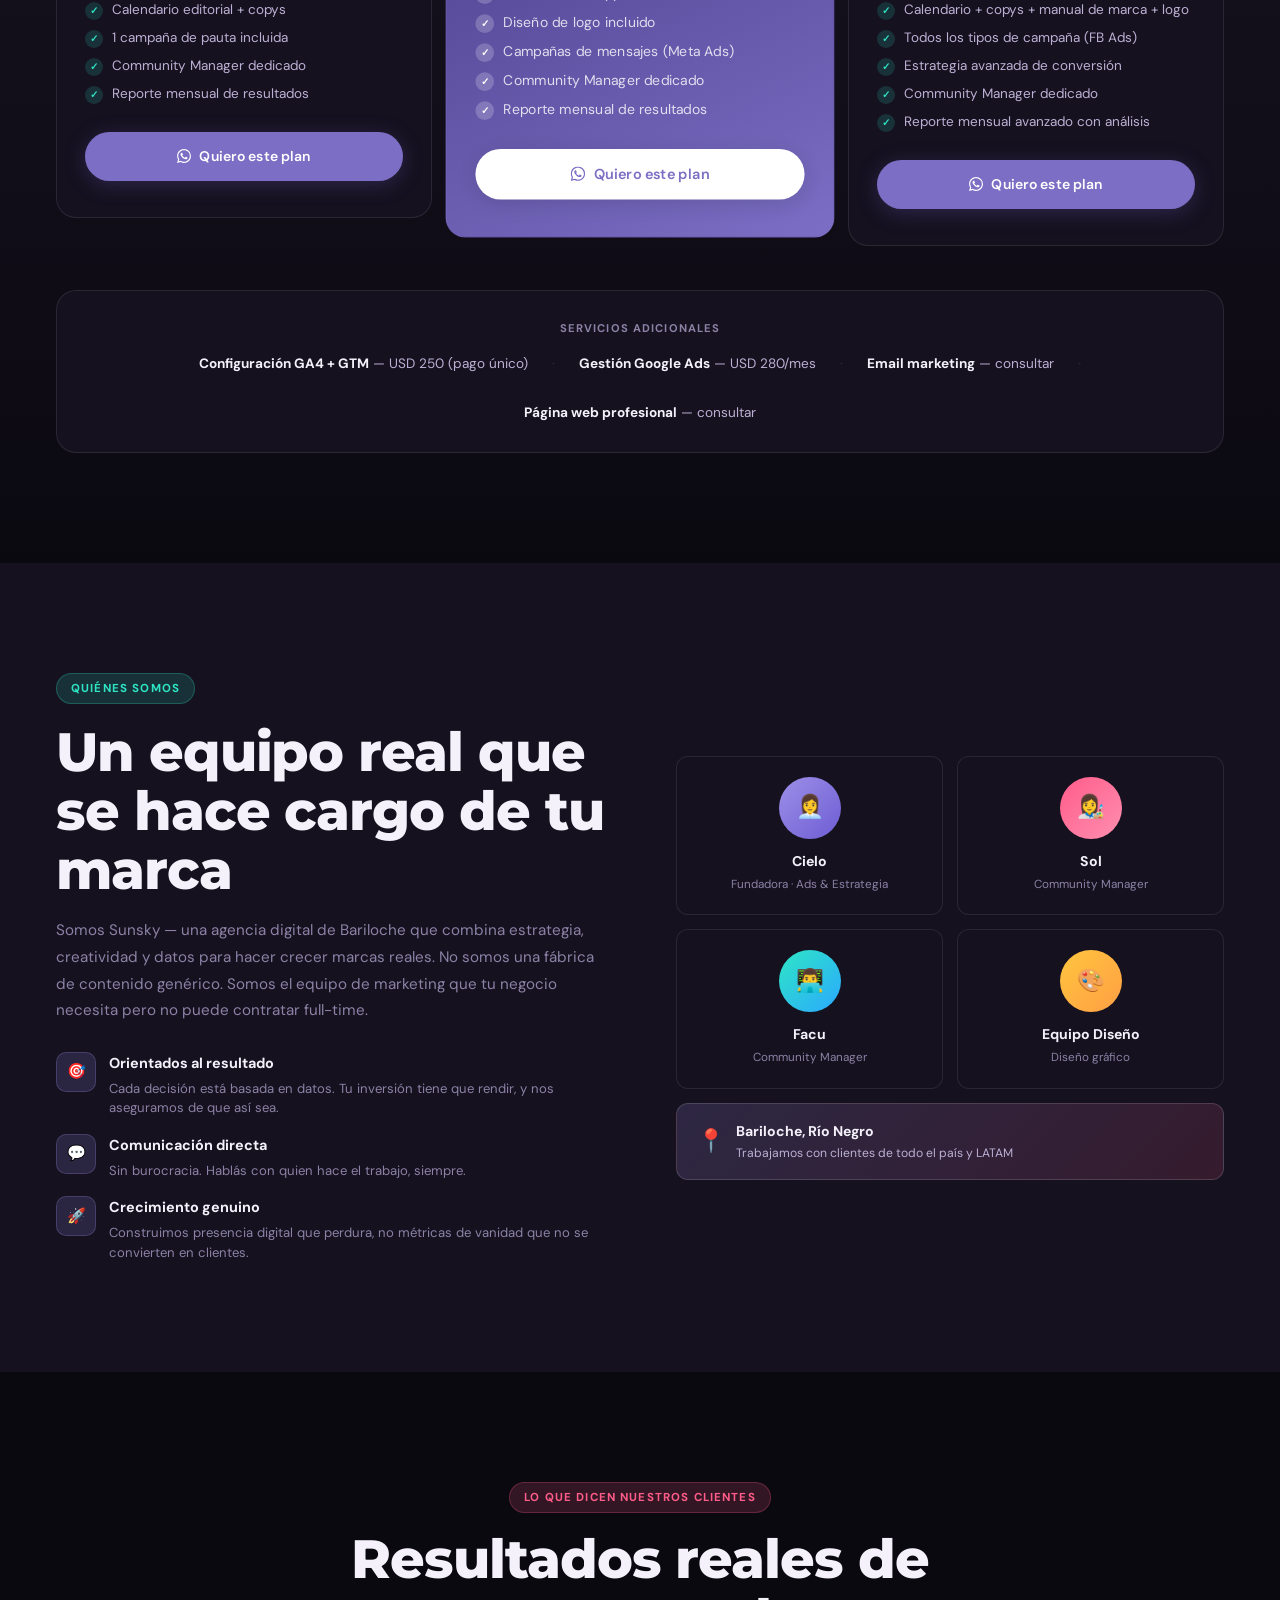
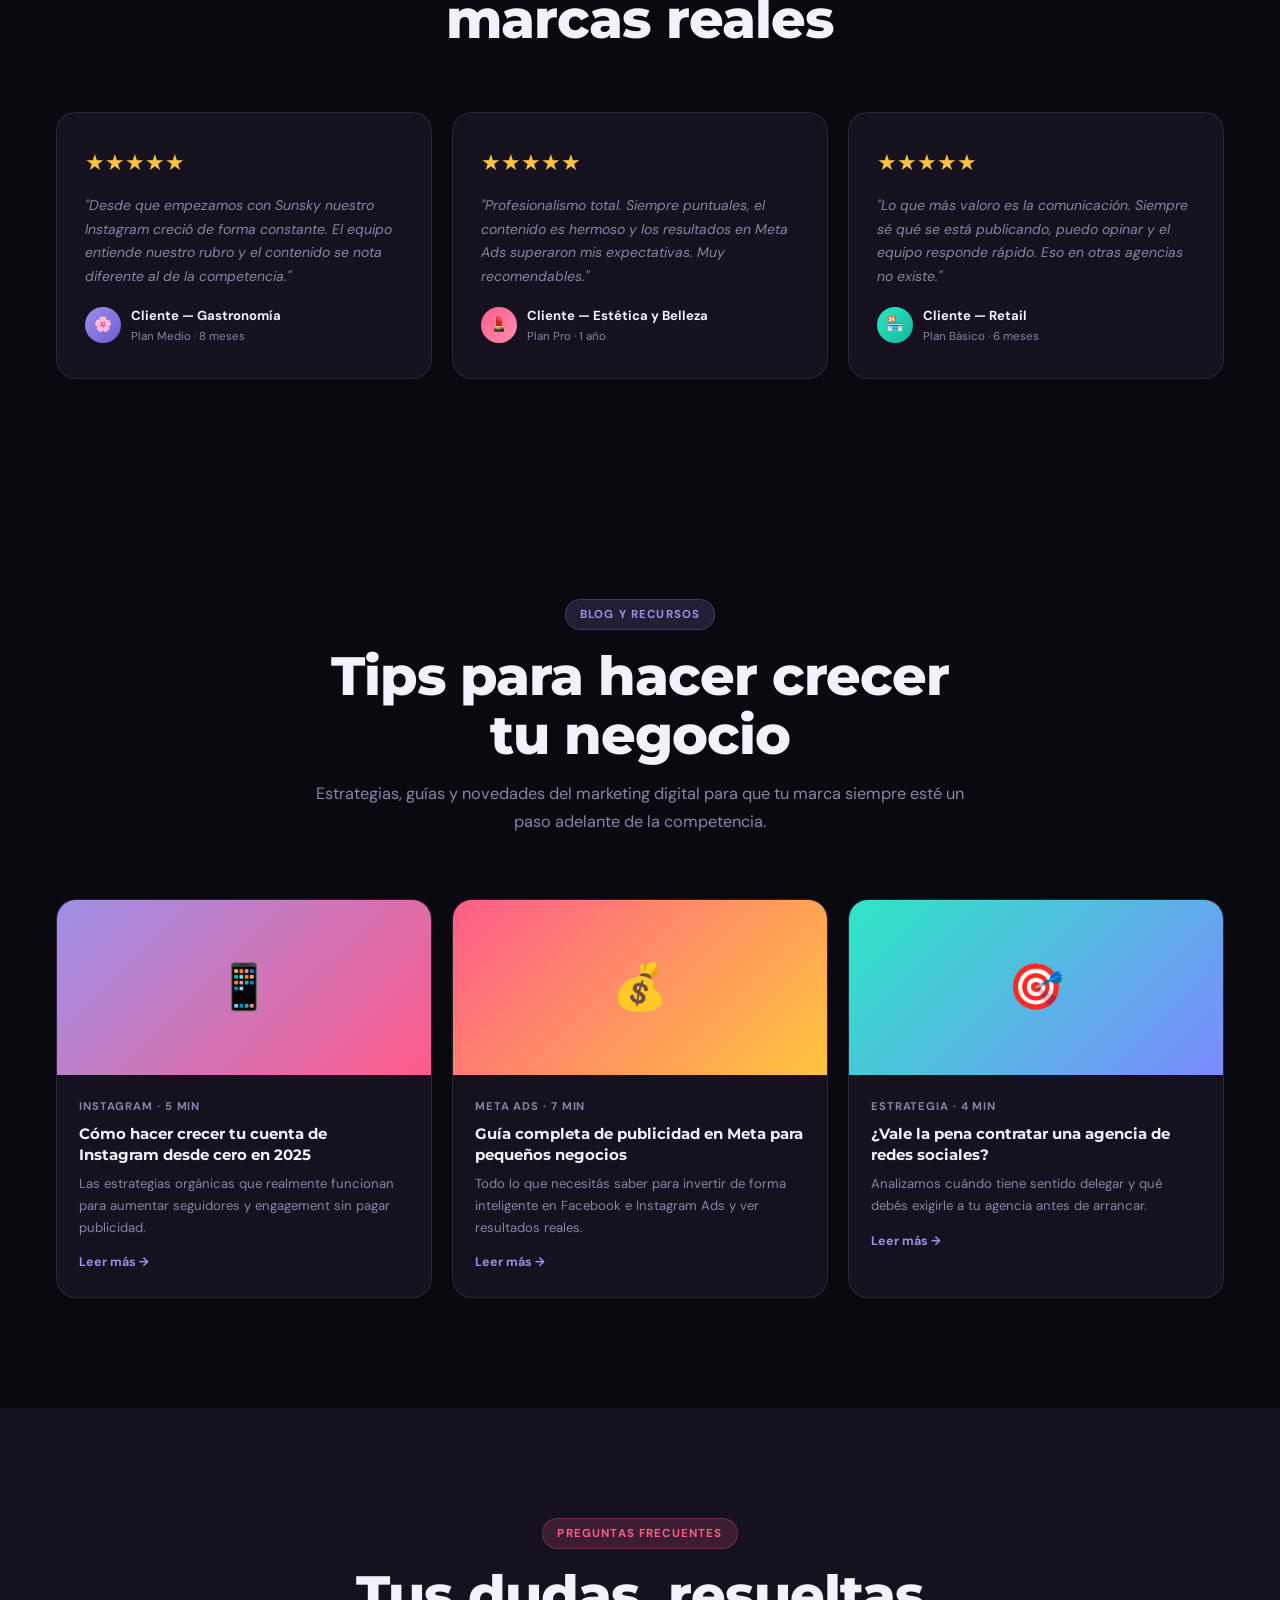
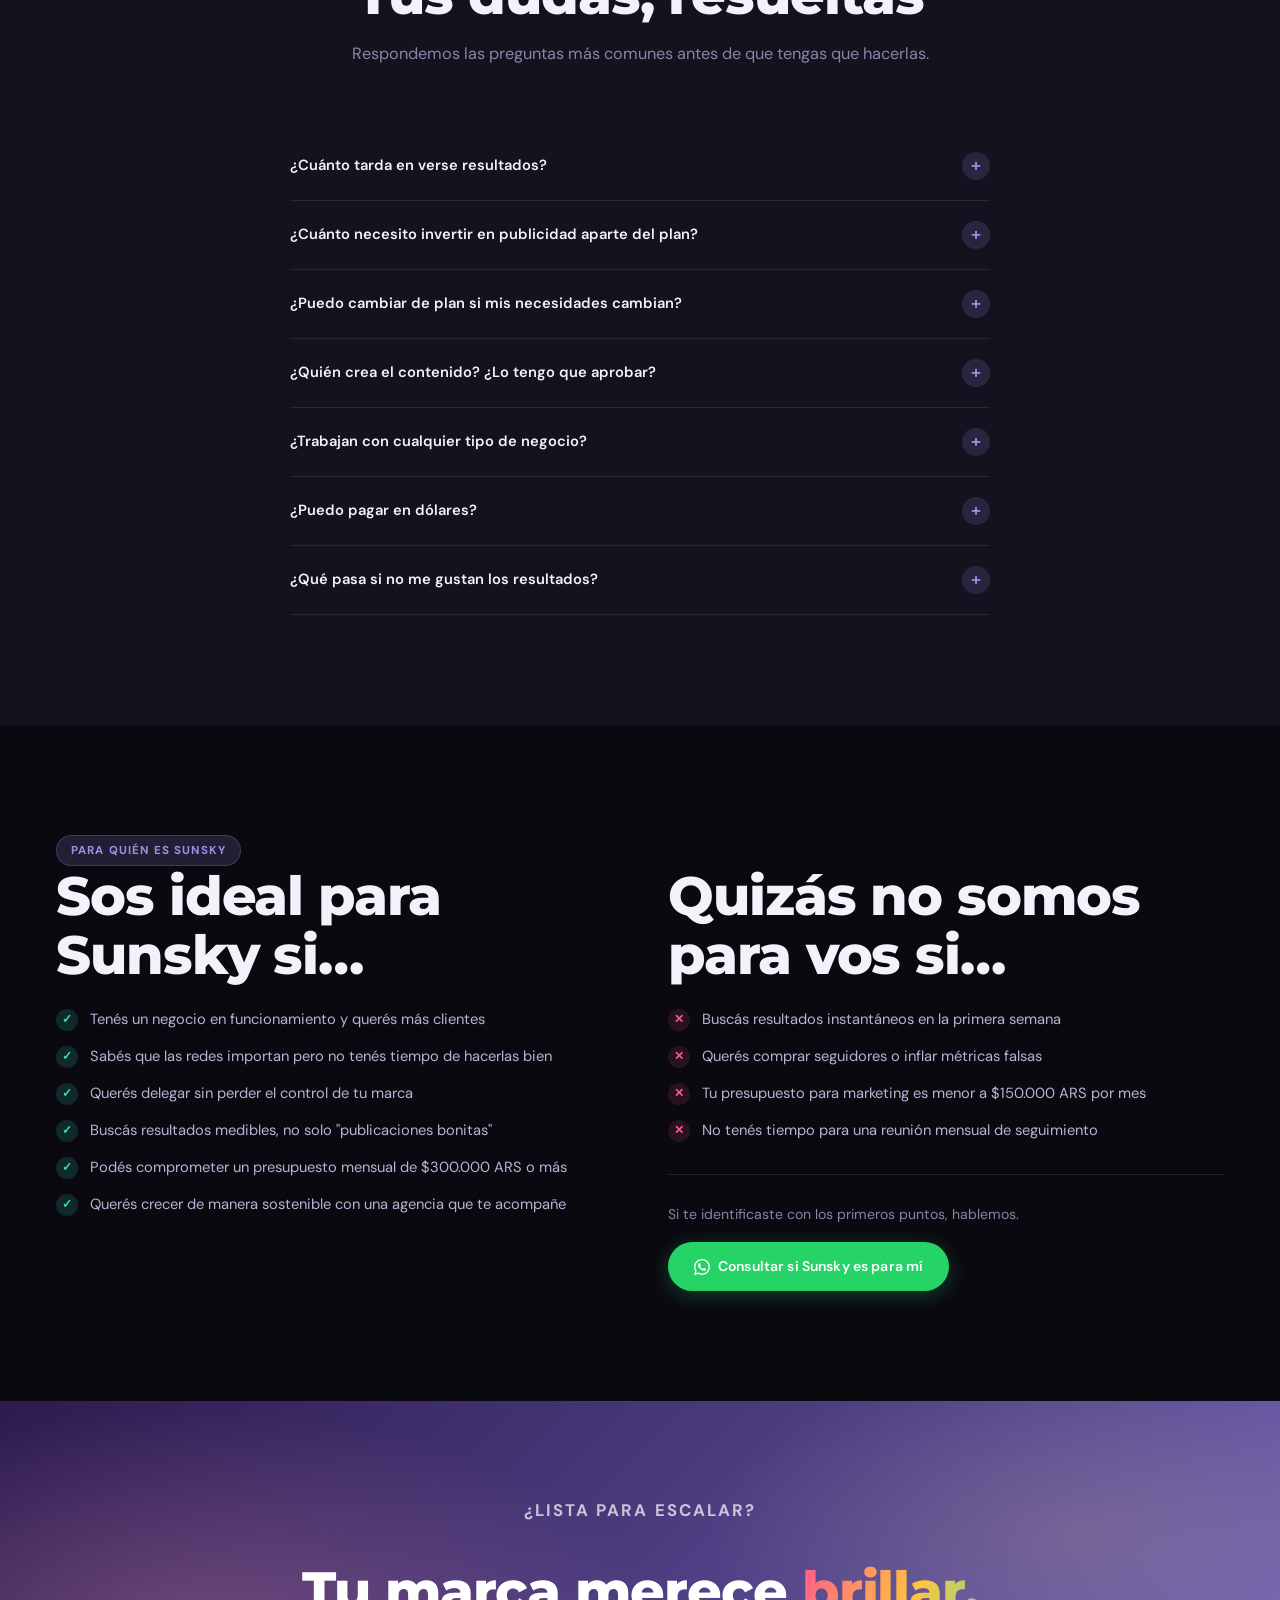
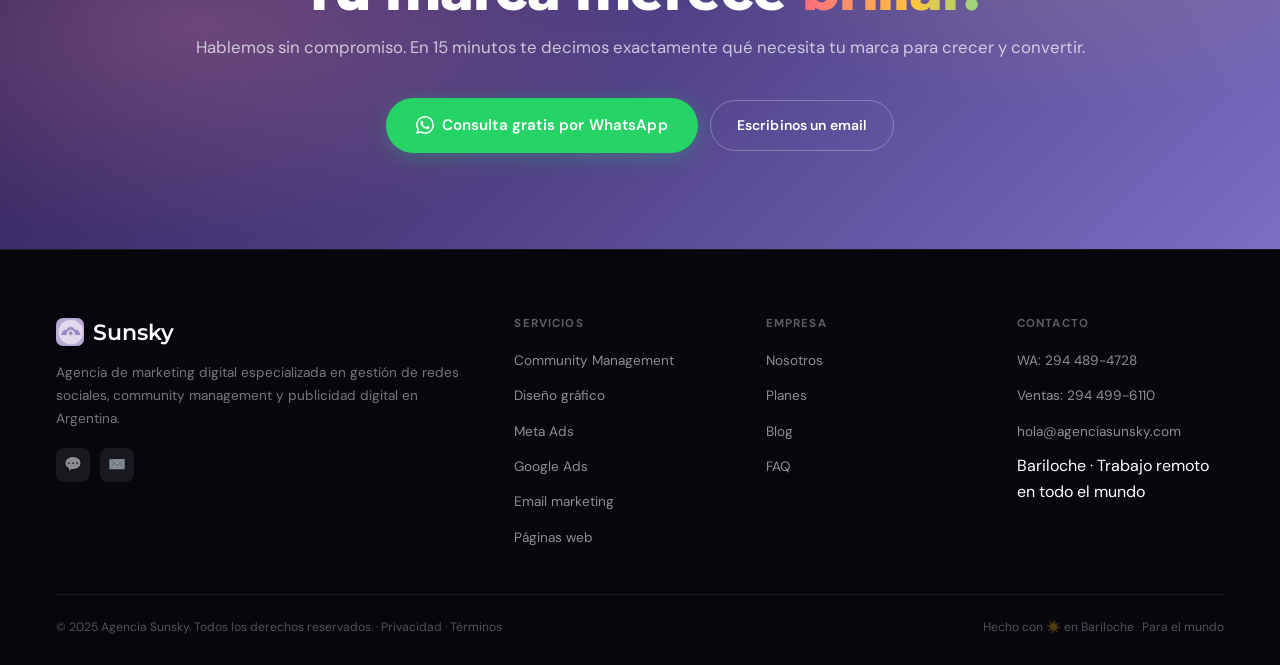
==== commit de073450: "feat: páginas de política de privacidad y términos y condiciones Agrega /privacidad y /terminos, vín" ====
--- a/index.html
+++ b/index.html
@@ -956,7 +956,7 @@
       </div>
 
       <div class="footer-bottom">
-        <span>© 2025 Agencia Sunsky. Todos los derechos reservados.</span>
+        <span>© 2025 Agencia Sunsky. Todos los derechos reservados. · <a href="/privacidad">Privacidad</a> · <a href="/terminos">Términos</a></span>
         <span>Hecho con ☀️ en Bariloche · Para el mundo</span>
       </div>
     </div>
